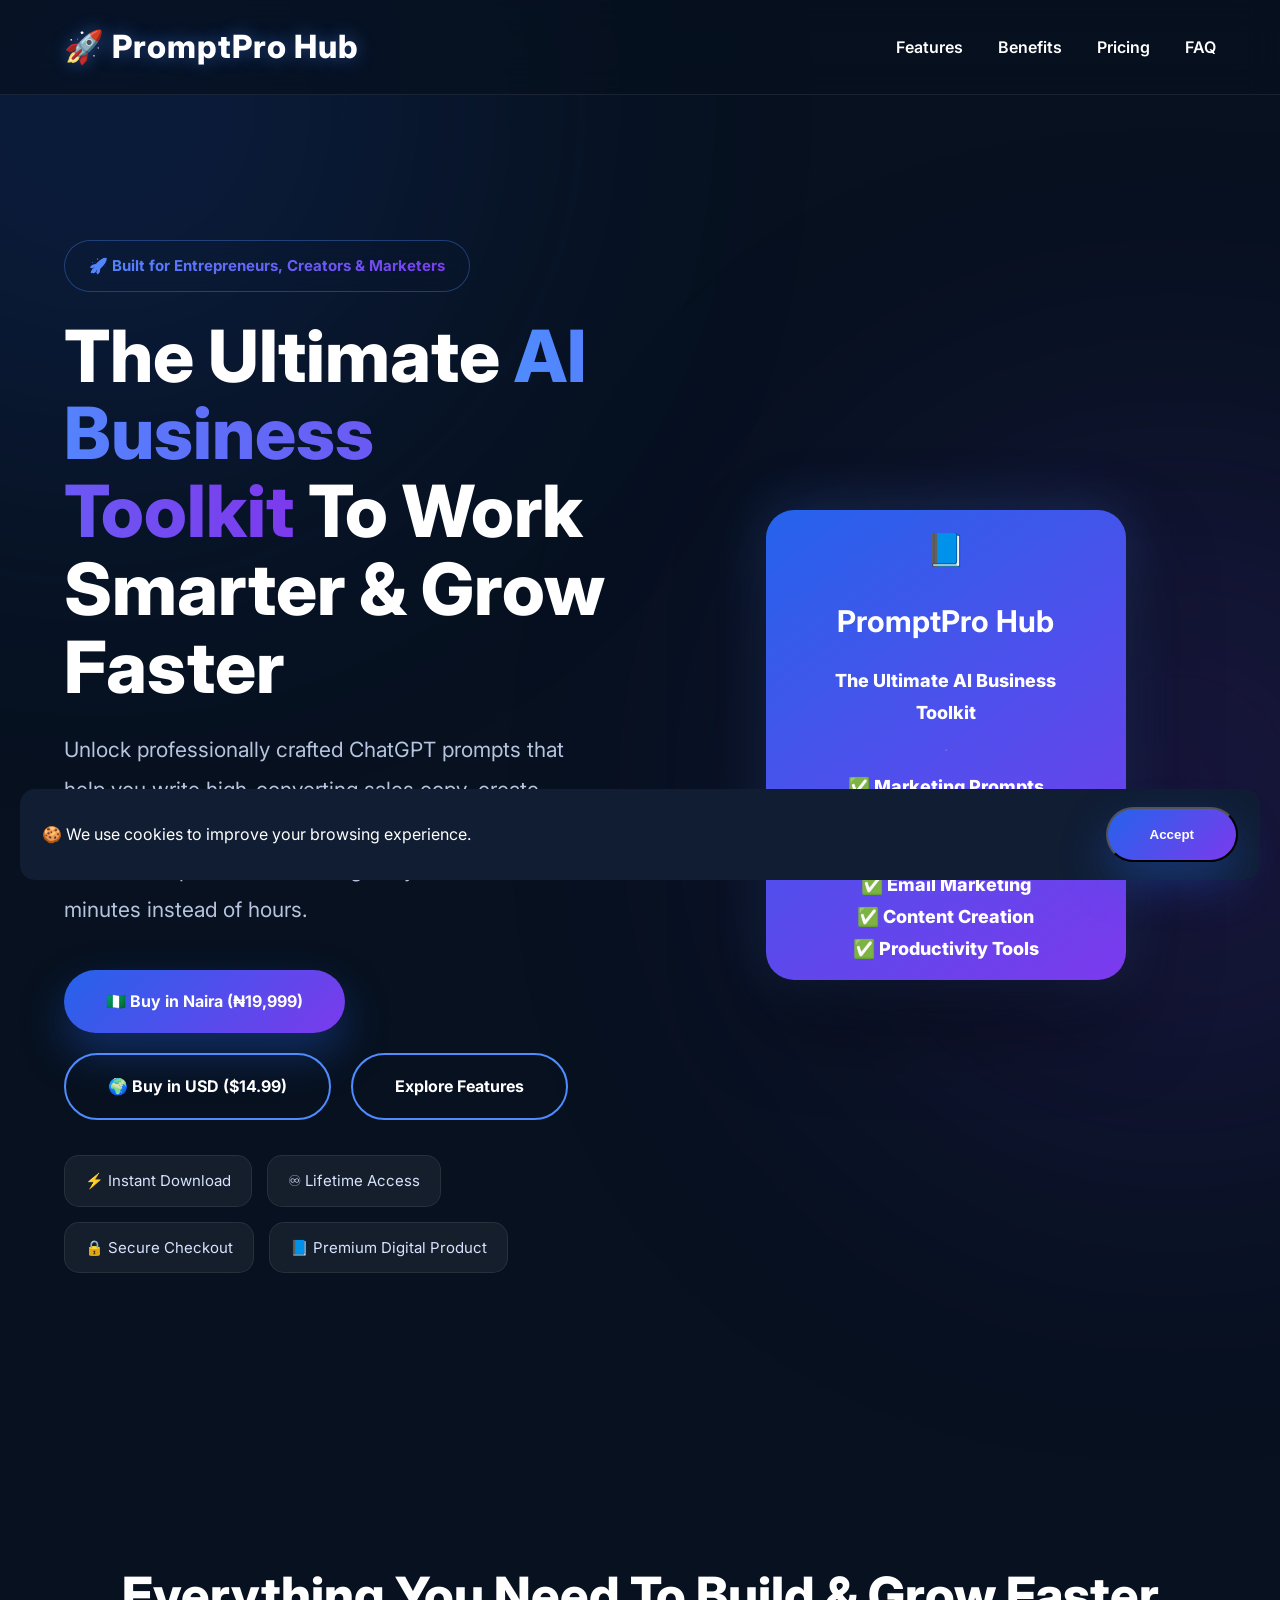
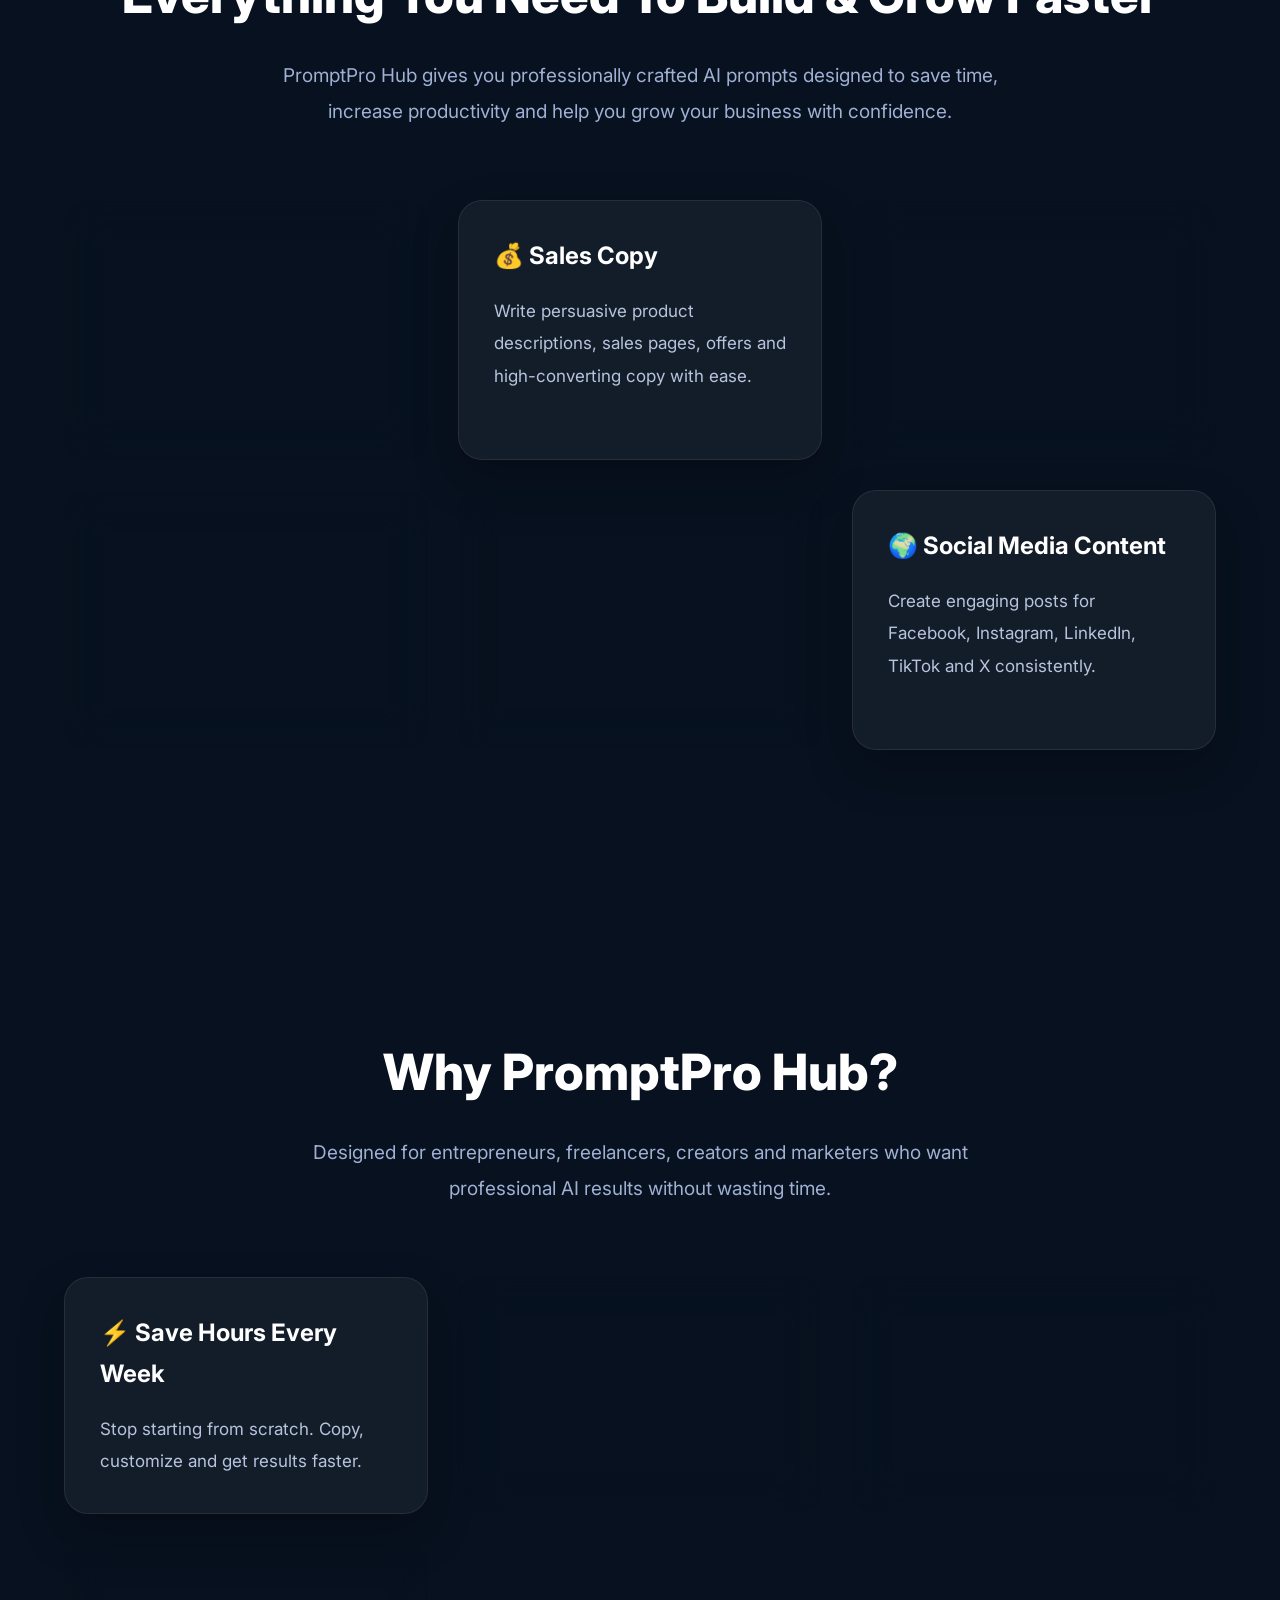
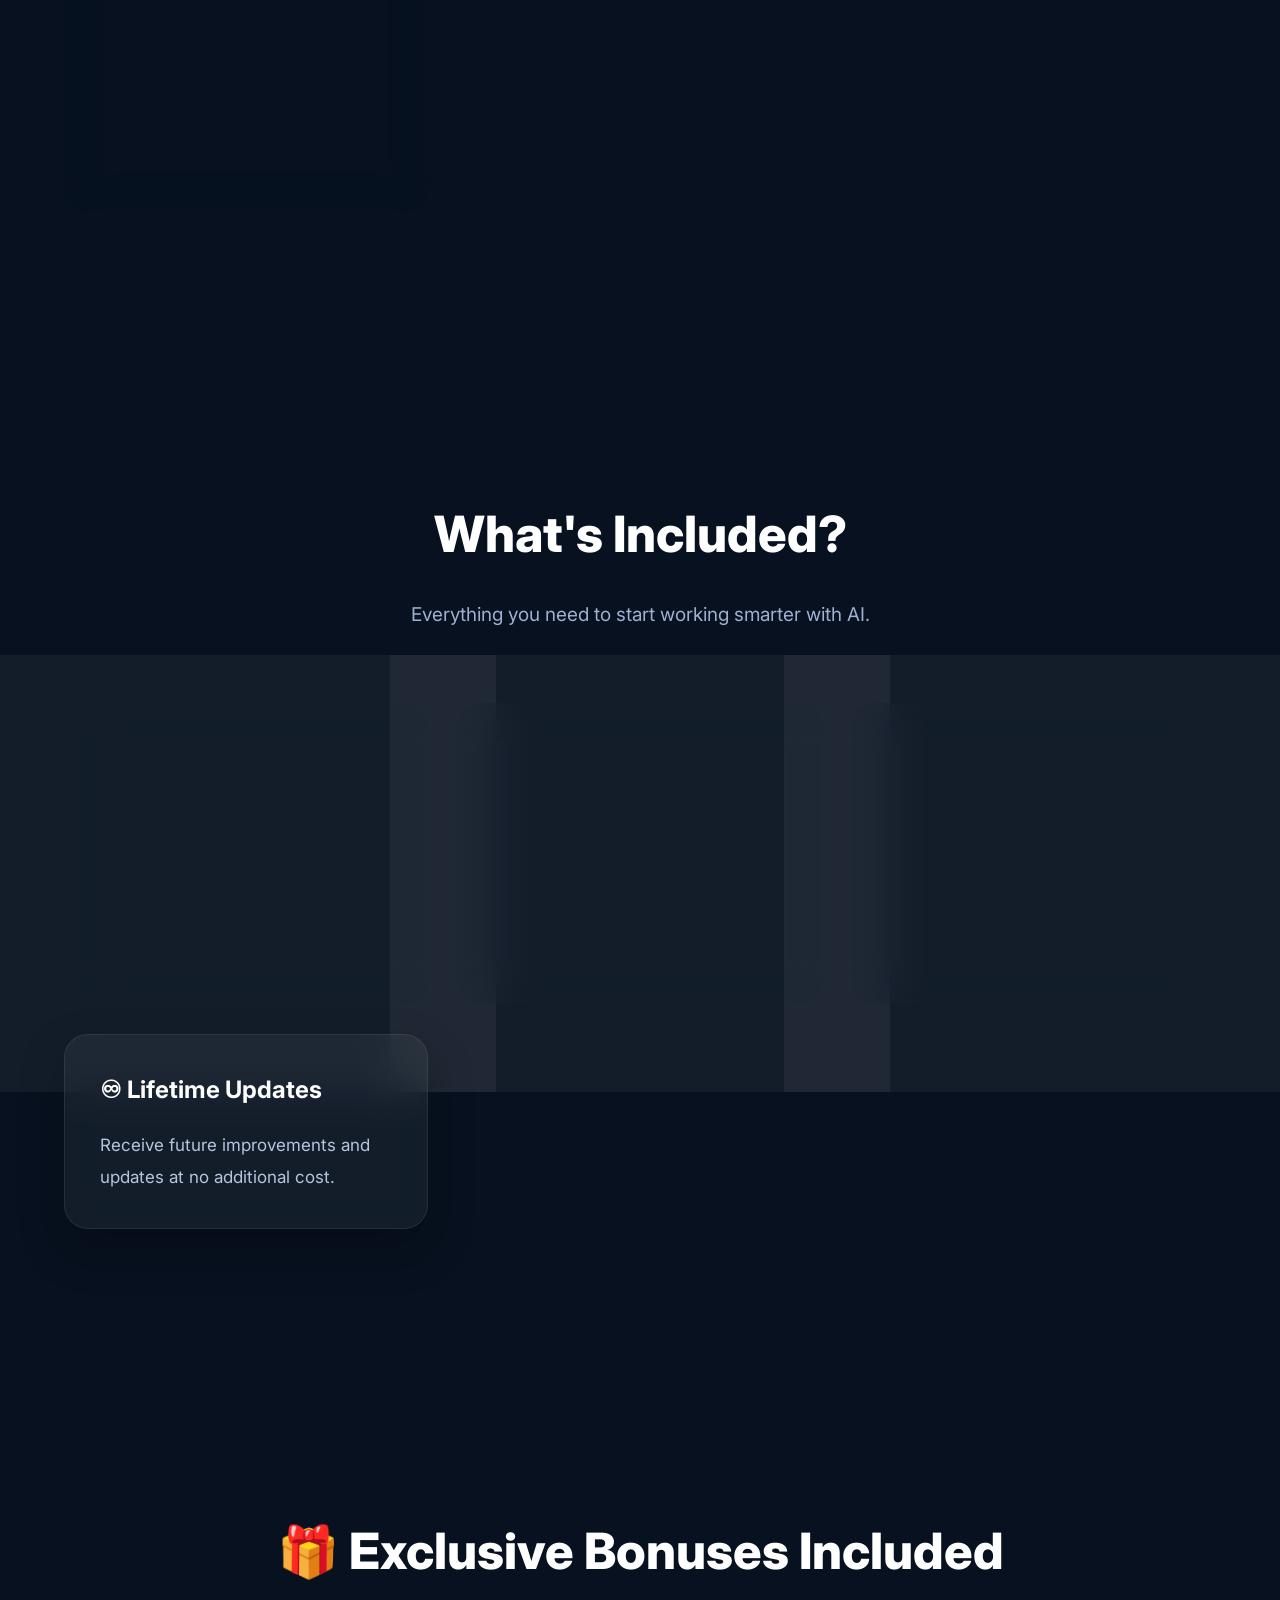
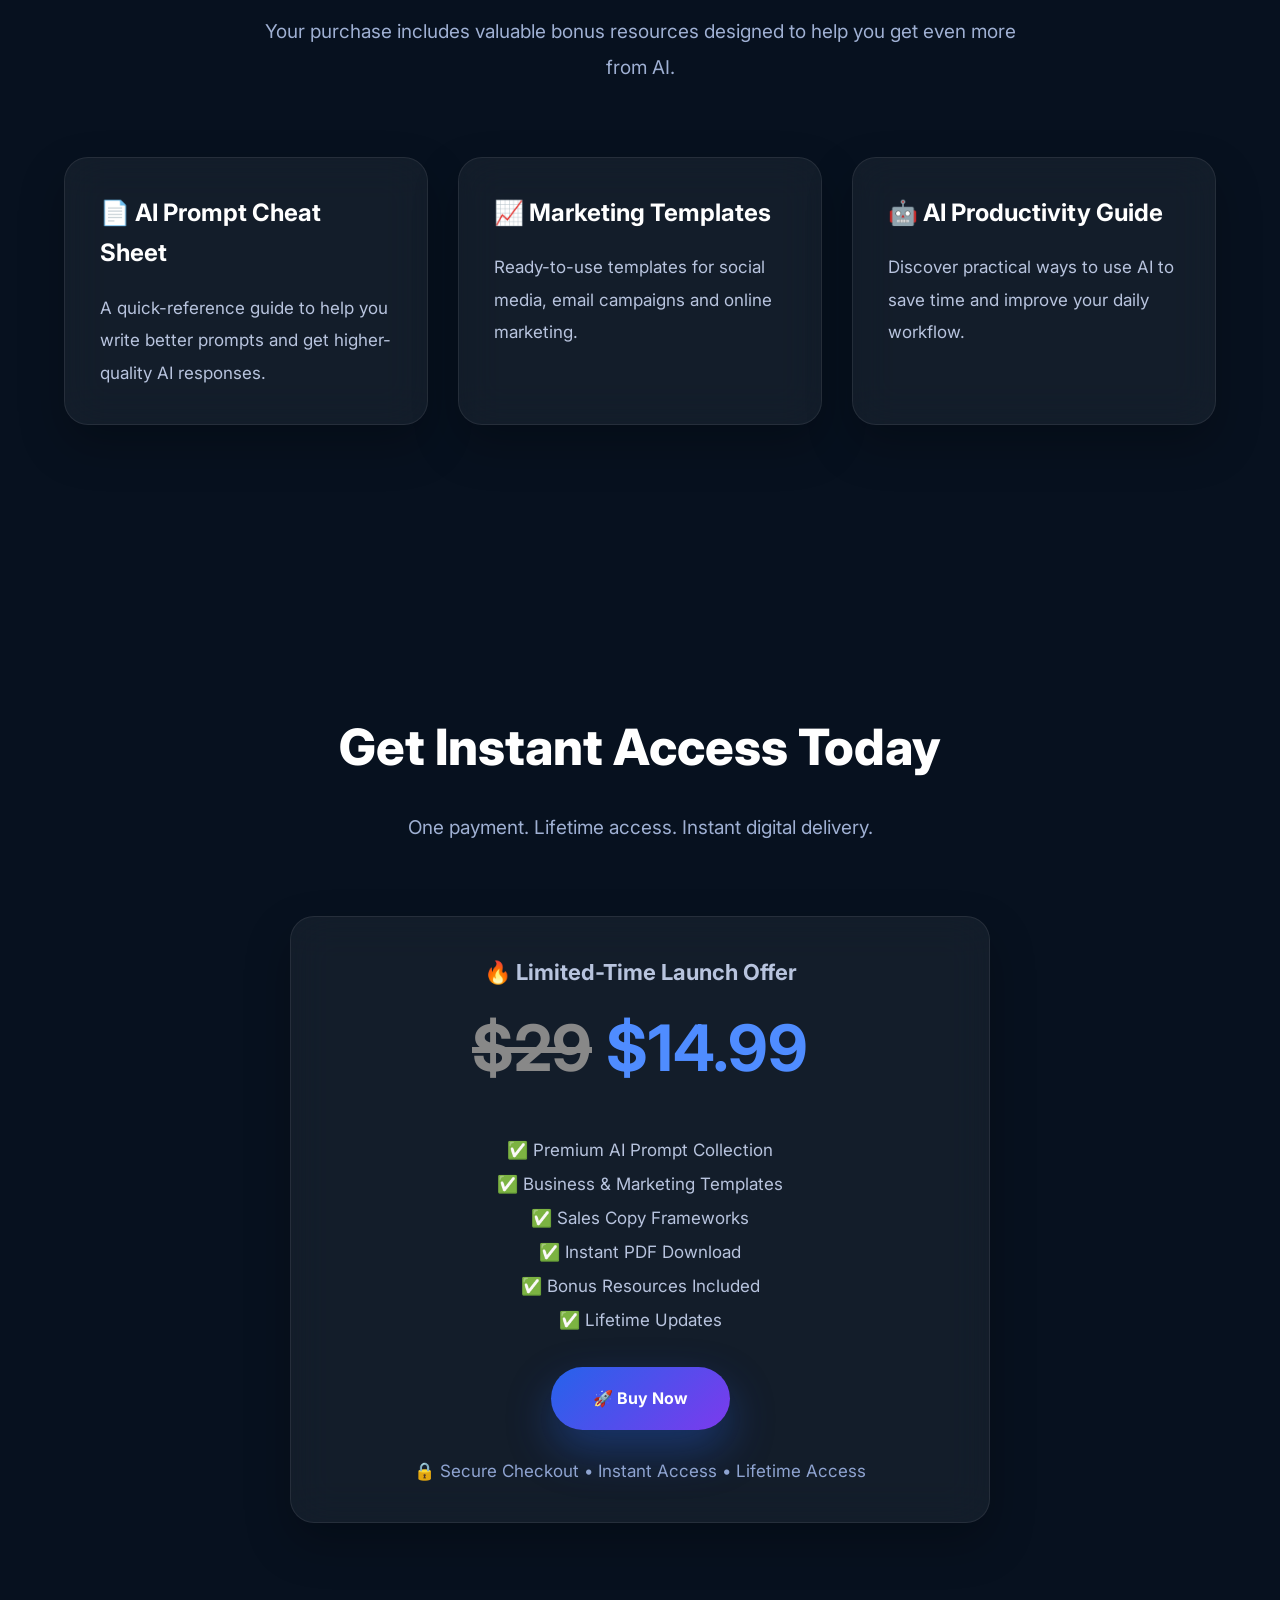
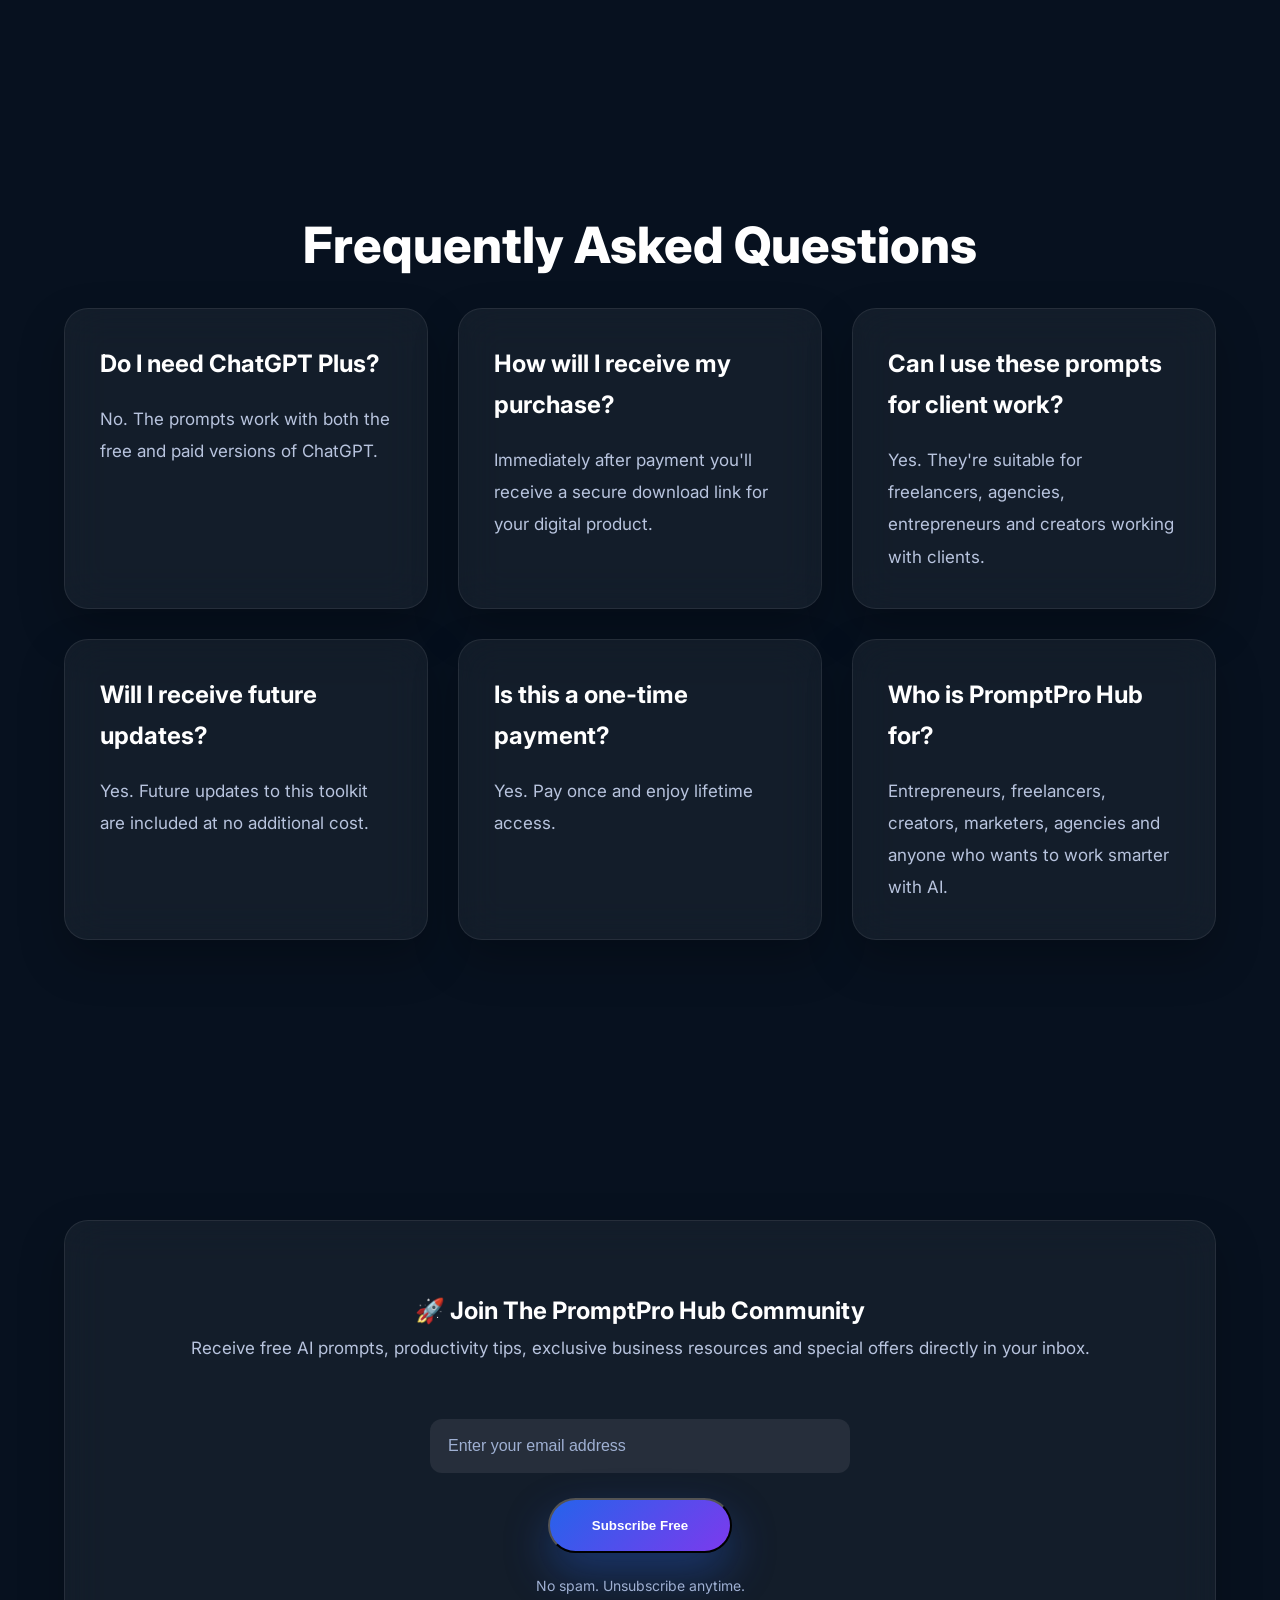
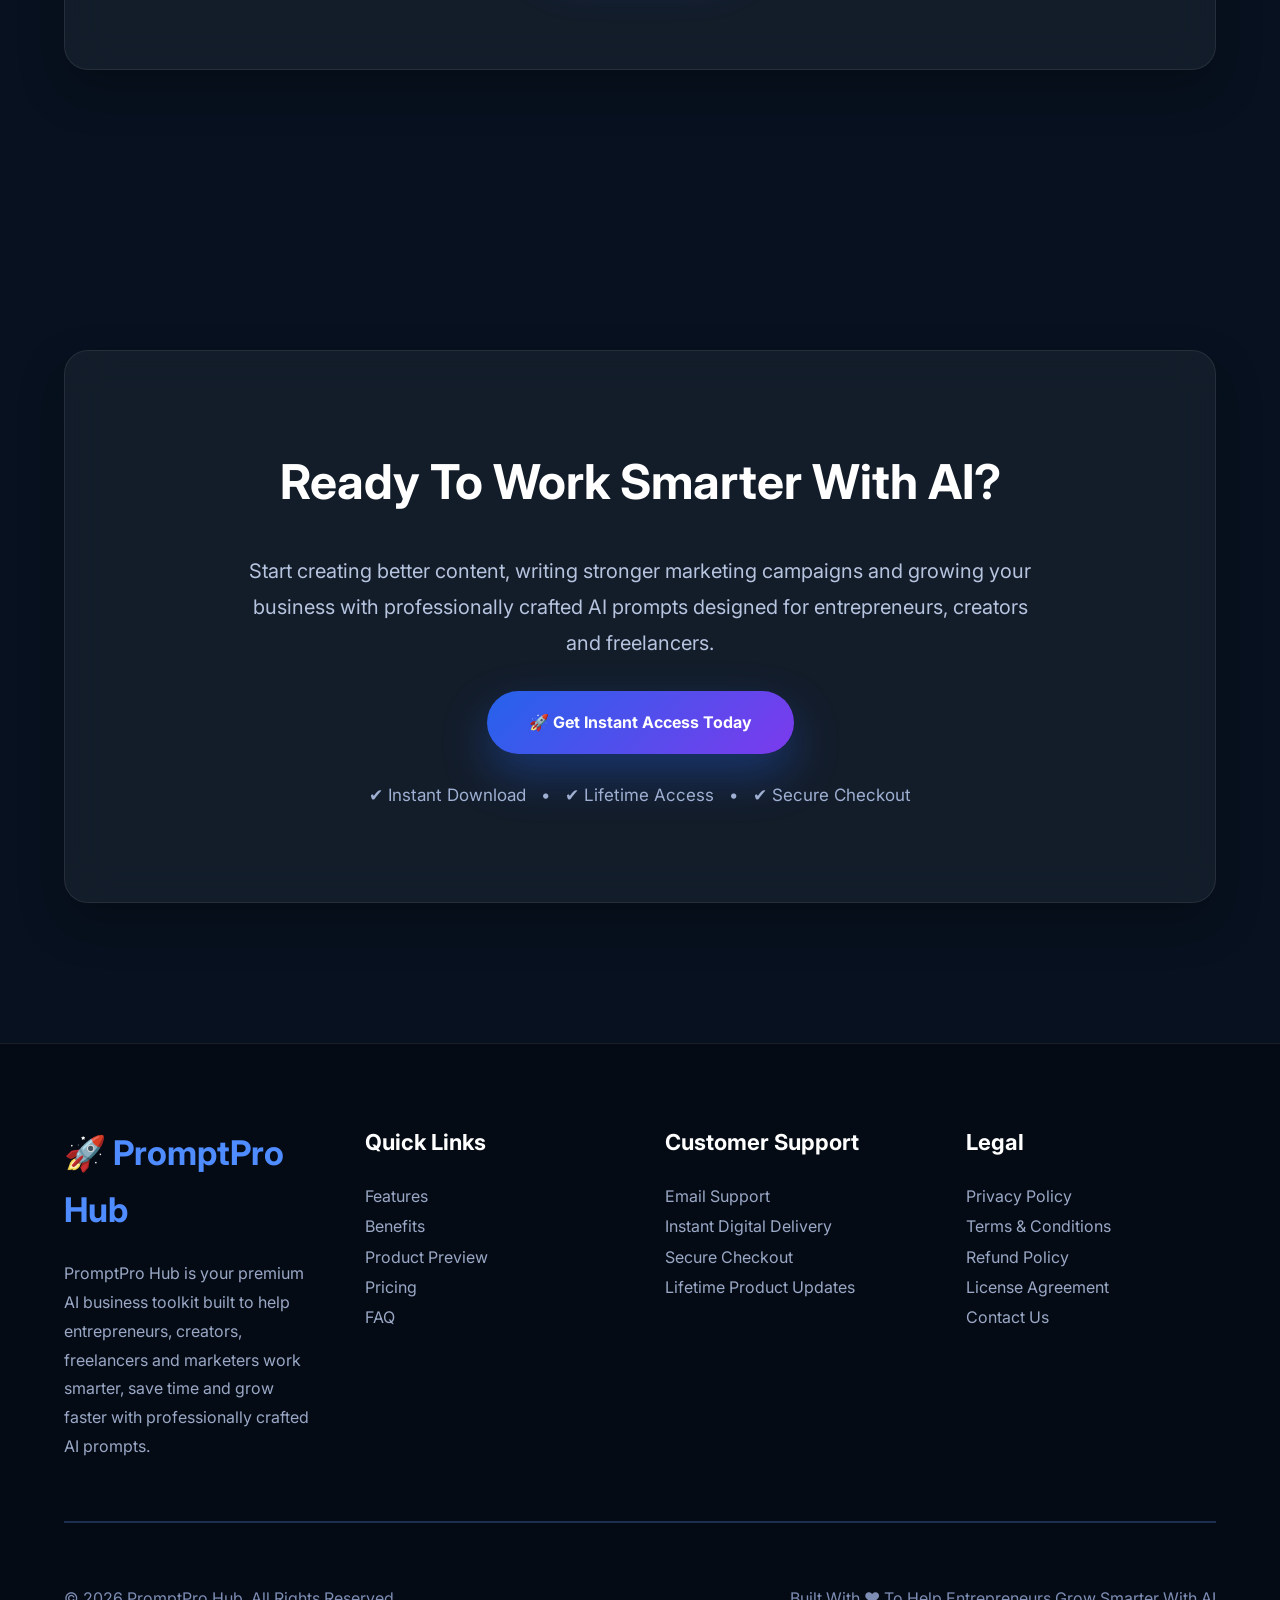
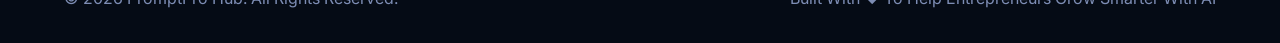
==== index.html @ 20feeb82 "Update index.html" ====
<!DOCTYPE html>
<html lang="en">

<head>

<meta charset="UTF-8">
<meta name="viewport" content="width=device-width, initial-scale=1.0">

<title>PromptPro Hub | The Ultimate AI Business Toolkit</title>

<meta name="description"
content="Unlock premium AI prompts for entrepreneurs, creators, freelancers and marketers. Save time, increase productivity and grow your business with PromptPro Hub.">

<meta name="keywords"
content="ChatGPT prompts, AI prompts, PromptPro Hub, AI business toolkit, marketing prompts, business prompts">

<meta name="author" content="PromptPro Hub">

<meta name="robots" content="index, follow">

<meta name="theme-color" content="#0B1220">
<meta name="google-site-verification" content="-H8AzUqDtSMZ_1AkI4seKuJZxhP034MO8zX_F6eigB0" />
<meta property="og:title"
content="PromptPro Hub | The Ultimate AI Business Toolkit">

<meta property="og:description"
content="Premium AI prompts designed to help entrepreneurs, freelancers and creators work smarter and grow faster.">

<meta property="og:type"
content="website">

<meta property="og:image"
content="images/cover.png">

<meta property="og:url"
content="https://nyonggodspower726-wq.github.io/promptprohub/">

<meta name="twitter:card"
content="summary_large_image">

<link rel="stylesheet" href="style.css">

<link rel="preconnect" href="https://fonts.googleapis.com">

<link rel="preconnect"
href="https://fonts.gstatic.com"
crossorigin>

<link href="https://fonts.googleapis.com/css2?family=Inter:wght@300;400;500;600;700;800;900&display=swap"
rel="stylesheet">

<script async src="https://www.googletagmanager.com/gtag/js?id=G-46P59BCML3"></script>

<script>

window.dataLayer = window.dataLayer || [];

function gtag(){dataLayer.push(arguments);}

gtag('js', new Date());

gtag('config', 'G-46P59BCML3');

</script>

</head>

<body>

<header>

<div class="container">

<nav>

<div class="logo">

🚀 PromptPro Hub

</div>

<ul>

<li><a href="#features">Features</a></li>

<li><a href="#benefits">Benefits</a></li>

<li><a href="#pricing">Pricing</a></li>

<li><a href="#faq">FAQ</a></li>

</ul>

</nav>

</div>

</header>

<section class="hero">

<div class="container">

<div class="hero">

<div class="hero-text">

<span class="badge">

🚀 Built for Entrepreneurs, Creators & Marketers

</span>

<h1>

The Ultimate

<span>AI Business Toolkit</span>

To Work Smarter & Grow Faster

</h1>

<p>

Unlock professionally crafted ChatGPT prompts that help you write high-converting sales copy, create marketing campaigns, generate engaging content, automate repetitive work and grow your business in minutes instead of hours.

</p>

<div class="hero-buttons">

<a href="https://flutterwave.com/pay/fola86ilb2da"
class="btn"
target="_blank"
rel="noopener noreferrer">

🇳🇬 Buy in Naira (₦19,999)

</a>

<br><br>

<a href="https://flutterwave.com/pay/mcwzznhuu0lo"
class="btn-outline"
target="_blank"
rel="noopener noreferrer">

🌍 Buy in USD ($14.99)

</a>

<a href="#features" class="btn-outline">

Explore Features

</a>

</div>

<div class="hero-trust">

<div>⚡ Instant Download</div>

<div>♾ Lifetime Access</div>

<div>🔒 Secure Checkout</div>

<div>📘 Premium Digital Product</div>

</div>

</div>

<div class="hero-image">

<div class="mockup">

📘

<h2>

PromptPro Hub

</h2>

<p>

The Ultimate AI Business Toolkit

</p>

<hr style="margin:20px 0;opacity:.2;">

<p>

✅ Marketing Prompts<br>

✅ Sales Prompts<br>

✅ Business Strategy<br>

✅ Email Marketing<br>

✅ Content Creation<br>

✅ Productivity Tools

</p>

</div>

</div>

</div>

</div>

</section>
<!-- FEATURES -->

<section id="features">

<div class="container">

<h2 class="title">

Everything You Need To Build & Grow Faster

</h2>

<p class="subtitle">

PromptPro Hub gives you professionally crafted AI prompts designed to save time, increase productivity and help you grow your business with confidence.

</p>

<div class="cards">

<div class="card">

<h3>🚀 Marketing Prompts</h3>

<p>

Generate Facebook ads, Instagram captions, email campaigns, landing page copy and SEO content in minutes.

</p>

</div>

<div class="card">

<h3>💰 Sales Copy</h3>

<p>

Write persuasive product descriptions, sales pages, offers and high-converting copy with ease.

</p>

</div>

<div class="card">

<h3>🤖 AI Productivity</h3>

<p>

Automate repetitive business tasks and complete work much faster using ready-made prompts.

</p>

</div>

<div class="card">

<h3>📈 Business Growth</h3>

<p>

Plan pricing, business strategies, customer offers and growth plans with practical AI frameworks.

</p>

</div>

<div class="card">

<h3>📧 Email Marketing</h3>

<p>

Create welcome emails, newsletters, follow-up emails and promotional campaigns that engage your audience.

</p>

</div>

<div class="card">

<h3>🌍 Social Media Content</h3>

<p>

Create engaging posts for Facebook, Instagram, LinkedIn, TikTok and X consistently.

</p>

</div>

</div>

</div>

</section>

<!-- BENEFITS -->

<section id="benefits">

<div class="container">

<h2 class="title">

Why PromptPro Hub?

</h2>

<p class="subtitle">

Designed for entrepreneurs, freelancers, creators and marketers who want professional AI results without wasting time.

</p>

<div class="cards">

<div class="card">

<h3>⚡ Save Hours Every Week</h3>

<p>

Stop starting from scratch. Copy, customize and get results faster.

</p>

</div>

<div class="card">

<h3>📈 Increase Productivity</h3>

<p>

Complete more work in less time while focusing on growing your business.

</p>

</div>

<div class="card">

<h3>🎯 Beginner Friendly</h3>

<p>

No technical skills required. Simply copy each prompt into ChatGPT and customize it.

</p>

</div>

<div class="card">

<h3>💼 Built For Real Businesses</h3>

<p>

Perfect for freelancers, agencies, startups, creators and online businesses.

</p>

</div>

</div>

</div>

</section>

<!-- PRODUCT PREVIEW -->

<section id="preview">

<div class="container">

<h2 class="title">

What's Included?

</h2>

<p class="subtitle">

Everything you need to start working smarter with AI.

</p>

<div class="cards">

<div class="card">

<h3>📘 Premium Prompt Collection</h3>

<p>

Business, marketing, sales, productivity and content creation prompts organized into one easy-to-use toolkit.

</p>

</div>

<div class="card">

<h3>🎁 Bonus Resources</h3>

<p>

Additional business templates, productivity resources and prompt-writing tips included.

</p>

</div>

<div class="card">

<h3>⚡ Instant Digital Access</h3>

<p>

Complete your purchase and download your toolkit immediately.

</p>

</div>

<div class="card">

<h3>♾ Lifetime Updates</h3>

<p>

Receive future improvements and updates at no additional cost.

</p>

</div>

</div>

</div>

  </section>
<!-- BONUSES -->

<section id="bonuses">

<div class="container">

<h2 class="title">

🎁 Exclusive Bonuses Included

</h2>

<p class="subtitle">

Your purchase includes valuable bonus resources designed to help you get even more from AI.

</p>

<div class="cards">

<div class="card">

<h3>📄 AI Prompt Cheat Sheet</h3>

<p>

A quick-reference guide to help you write better prompts and get higher-quality AI responses.

</p>

</div>

<div class="card">

<h3>📈 Marketing Templates</h3>

<p>

Ready-to-use templates for social media, email campaigns and online marketing.

</p>

</div>

<div class="card">

<h3>🤖 AI Productivity Guide</h3>

<p>

Discover practical ways to use AI to save time and improve your daily workflow.

</p>

</div>

</div>

</div>

</section>

<!-- PRICING -->

<section id="pricing">

<div class="container">

<h2 class="title">

Get Instant Access Today

</h2>

<p class="subtitle">

One payment. Lifetime access. Instant digital delivery.

</p>

<div class="card" style="max-width:700px;margin:auto;text-align:center;">

<p style="font-size:22px;font-weight:700;">

🔥 Limited-Time Launch Offer

</p>

<h1 style="font-size:64px;">

<del style="color:#888;">$29</del>

<span style="color:#4F8CFF;">

$14.99

</span>

</h1>

<p style="margin:30px 0;line-height:2;">

✅ Premium AI Prompt Collection<br>

✅ Business & Marketing Templates<br>

✅ Sales Copy Frameworks<br>

✅ Instant PDF Download<br>

✅ Bonus Resources Included<br>

✅ Lifetime Updates

</p>

<a href="https://flutterwave.com/pay/mcwzznhuu0lo"
class="btn"
target="_blank">

🚀 Buy Now

</a>

<p style="margin-top:25px;color:#8fa4d1;">

🔒 Secure Checkout • Instant Access • Lifetime Access

</p>

</div>

</div>

</section>

<!-- FAQ -->

<section id="faq">

<div class="container">

<h2 class="title">

Frequently Asked Questions

</h2>

<div class="cards">

<div class="card">

<h3>

Do I need ChatGPT Plus?

</h3>

<p>

No. The prompts work with both the free and paid versions of ChatGPT.

</p>

</div>

<div class="card">

<h3>

How will I receive my purchase?

</h3>

<p>

Immediately after payment you'll receive a secure download link for your digital product.

</p>

</div>

<div class="card">

<h3>

Can I use these prompts for client work?

</h3>

<p>

Yes. They're suitable for freelancers, agencies, entrepreneurs and creators working with clients.

</p>

</div>

<div class="card">

<h3>

Will I receive future updates?

</h3>

<p>

Yes. Future updates to this toolkit are included at no additional cost.

</p>

</div>

<div class="card">

<h3>

Is this a one-time payment?

</h3>

<p>

Yes. Pay once and enjoy lifetime access.

</p>

</div>

<div class="card">

<h3>

Who is PromptPro Hub for?

</h3>

<p>

Entrepreneurs, freelancers, creators, marketers, agencies and anyone who wants to work smarter with AI.

</p>

</div>

</div>

</div>

</section>
<!-- NEWSLETTER -->

<section id="newsletter">

<div class="container">

<div class="card" style="text-align:center;padding:70px 40px;">

<h2>

🚀 Join The PromptPro Hub Community

</h2>

<p>

Receive free AI prompts, productivity tips, exclusive business resources and special offers directly in your inbox.

</p>

<form>

<input
type="email"
placeholder="Enter your email address"
style="padding:18px;width:70%;max-width:420px;border-radius:12px;border:none;margin:25px 0;font-size:16px;">

<br>

<button class="btn">

Subscribe Free

</button>

</form>

<p style="margin-top:20px;color:#9fb0d3;font-size:14px;">

No spam. Unsubscribe anytime.

</p>

</div>

</div>

</section>

<!-- FINAL CALL TO ACTION -->

<section id="final-cta">

<div class="container">

<div class="card" style="text-align:center;padding:90px 45px;">

<h2 style="font-size:48px;">

Ready To Work Smarter With AI?

</h2>

<p style="font-size:20px;color:#b7c4df;margin:30px auto;max-width:800px;line-height:1.8;">

Start creating better content, writing stronger marketing campaigns and growing your business with professionally crafted AI prompts designed for entrepreneurs, creators and freelancers.

</p>

<a href="#pricing" class="btn">

🚀 Get Instant Access Today

</a>

<p style="margin-top:25px;color:#9fb0d3;">

✔ Instant Download &nbsp; • &nbsp;
✔ Lifetime Access &nbsp; • &nbsp;
✔ Secure Checkout

</p>

</div>

</div>

</section>

<!-- COOKIE NOTICE -->

<div
id="cookie-banner"
style="position:fixed;bottom:20px;left:20px;right:20px;background:#101d33;padding:18px 22px;border-radius:15px;display:flex;justify-content:space-between;align-items:center;gap:20px;z-index:9999;">

<p style="margin:0;color:#ffffff;">

🍪 We use cookies to improve your browsing experience.

</p>

<button
onclick="document.getElementById('cookie-banner').style.display='none'"
class="btn">

Accept

</button>

</div>

<!-- BACK TO TOP -->

<button
onclick="window.scrollTo({top:0,behavior:'smooth'})"
style="position:fixed;bottom:30px;right:30px;width:60px;height:60px;border:none;border-radius:50%;background:#4F8CFF;color:white;font-size:24px;cursor:pointer;box-shadow:0 10px 25px rgba(0,0,0,.35);z-index:999;">

↑

  </button>
<!-- FOOTER -->

<footer style="background:#050B15;padding:80px 0 30px;">

<div class="container">

<div style="display:grid;grid-template-columns:repeat(auto-fit,minmax(220px,1fr));gap:50px;">

<div>

<h2 style="color:#4F8CFF;">

🚀 PromptPro Hub

</h2>

<p style="color:#9AA8C6;line-height:1.8;margin-top:20px;">

PromptPro Hub is your premium AI business toolkit built to help entrepreneurs, creators, freelancers and marketers work smarter, save time and grow faster with professionally crafted AI prompts.

</p>

</div>

<div>

<h3 style="margin-bottom:20px;">

Quick Links

</h3>

<p><a href="#features">Features</a></p>

<p><a href="#benefits">Benefits</a></p>

<p><a href="#preview">Product Preview</a></p>

<p><a href="#pricing">Pricing</a></p>

<p><a href="#faq">FAQ</a></p>

</div>

<div>

<h3 style="margin-bottom:20px;">

Customer Support

</h3>

<p>Email Support</p>

<p>Instant Digital Delivery</p>

<p>Secure Checkout</p>

<p>Lifetime Product Updates</p>

</div>

<div>

<h3 style="margin-bottom:20px;">

Legal

</h3>

<p><a href="privacy.html">Privacy Policy</a></p>

<p><a href="terms.html">Terms & Conditions</a></p>

<p><a href="refund.html">Refund Policy</a></p>

<p><a href="license.html">License Agreement</a></p>

<p><a href="support.html">Contact Us</a></p>

</div>

</div>

<hr style="margin:60px 0;border:1px solid #1D2F50;">

<div style="display:flex;justify-content:space-between;flex-wrap:wrap;gap:20px;align-items:center;">

<p style="color:#7D8DB4;">

© 2026 PromptPro Hub. All Rights Reserved.

</p>

<p style="color:#7D8DB4;">

Built With ❤️ To Help Entrepreneurs Grow Smarter With AI

</p>

</div>

</div>

</footer>

<script src="script.js"></script>

</body>

</html>
---- style.css ----
/* ==========================================
   PROMPTPRO HUB PREMIUM CSS V2.0
========================================== */

*{
margin:0;
padding:0;
box-sizing:border-box;
}

html{
scroll-behavior:smooth;
}

body{
font-family:'Inter',sans-serif;
background:#07111f;
color:#ffffff;
overflow-x:hidden;
position:relative;
line-height:1.7;
}

/* Animated Background */

body::before{
content:"";
position:fixed;
width:700px;
height:700px;
left:-250px;
top:-250px;
background:#2563eb;
border-radius:50%;
filter:blur(180px);
opacity:.18;
animation:blob1 12s infinite alternate;
z-index:-2;
}

body::after{
content:"";
position:fixed;
width:650px;
height:650px;
right:-220px;
bottom:-220px;
background:#7c3aed;
border-radius:50%;
filter:blur(170px);
opacity:.18;
animation:blob2 14s infinite alternate;
z-index:-2;
}

@keyframes blob1{

from{
transform:translateY(0);
}

to{
transform:translateY(120px);
}

}

@keyframes blob2{

from{
transform:translateY(0);
}

to{
transform:translateY(-120px);
}

}

.container{

width:90%;
max-width:1250px;
margin:auto;

}

/* Scrollbar */

::-webkit-scrollbar{

width:10px;

}

::-webkit-scrollbar-track{

background:#07111f;

}

::-webkit-scrollbar-thumb{

background:linear-gradient(#2563eb,#7c3aed);
border-radius:50px;

}

::selection{

background:#4f8cff;
color:#fff;

}

/* Header */

header{

position:fixed;
top:0;
left:0;
width:100%;
padding:20px 0;
background:rgba(7,17,31,.70);
backdrop-filter:blur(18px);
border-bottom:1px solid rgba(255,255,255,.08);
z-index:1000;

}

nav{

display:flex;
justify-content:space-between;
align-items:center;

}

.logo{

font-size:32px;
font-weight:800;
letter-spacing:1px;
color:#ffffff;
text-shadow:0 0 18px rgba(79,140,255,.45);

}

nav ul{

display:flex;
gap:35px;
list-style:none;

}

nav a{

text-decoration:none;
color:#ffffff;
font-weight:600;
transition:.35s;

}

nav a:hover{

color:#4f8cff;

}

/* Hero */

.hero{

display:flex;
justify-content:space-between;
align-items:center;
gap:70px;
min-height:100vh;
padding-top:120px;

}

.hero-text{

flex:1;
animation:fadeUp 1s ease;

}

.badge{

display:inline-block;
padding:12px 24px;
border-radius:999px;
background:rgba(79,140,255,.12);
border:1px solid rgba(79,140,255,.35);
color:#8fc2ff;
font-weight:700;
font-size:15px;
margin-bottom:25px;
backdrop-filter:blur(15px);

}

.hero-text h1{

font-size:72px;
font-weight:800;
line-height:1.08;
margin-bottom:25px;

}

.hero-text span{

background:linear-gradient(90deg,#4f8cff,#7c3aed);
-webkit-background-clip:text;
-webkit-text-fill-color:transparent;

}

.hero-text p{

font-size:21px;
color:#b7c4df;
line-height:1.9;
margin-bottom:40px;

}

.hero-buttons{

display:flex;
gap:20px;
flex-wrap:wrap;
margin-bottom:35px;

}

.btn{

display:inline-block;
padding:18px 42px;
border-radius:60px;
background:linear-gradient(135deg,#2563eb,#7c3aed);
color:#fff;
font-weight:700;
text-decoration:none;
transition:.35s;
box-shadow:0 20px 45px rgba(37,99,235,.35);

}

.btn:hover{

transform:translateY(-6px);
box-shadow:0 30px 60px rgba(37,99,235,.45);

}

.btn-outline{

display:inline-block;
padding:18px 42px;
border-radius:60px;
border:2px solid #4f8cff;
text-decoration:none;
font-weight:700;
color:#fff;
transition:.35s;

}

.btn-outline:hover{

background:#4f8cff;

}
.hero-trust{

display:flex;
flex-wrap:wrap;
gap:15px;

}

.hero-trust div{

padding:12px 20px;
background:rgba(255,255,255,.06);
border:1px solid rgba(255,255,255,.08);
border-radius:15px;
font-size:15px;
color:#d8e3ff;
backdrop-filter:blur(10px);

}

/* Hero Image */

.hero-image{

flex:1;
display:flex;
justify-content:center;
align-items:center;

}

.mockup{

width:360px;
height:470px;
padding:45px;
border-radius:28px;

background:linear-gradient(145deg,#2563eb,#7c3aed);

display:flex;
flex-direction:column;
justify-content:center;
align-items:center;
text-align:center;

font-size:32px;
font-weight:800;

color:#fff;

box-shadow:
0 40px 90px rgba(0,0,0,.45),
0 0 60px rgba(79,140,255,.25);

animation:floatBook 5s ease-in-out infinite;

}

.mockup h2{

margin:18px 0;
font-size:30px;

}

.mockup p{

font-size:18px;
line-height:1.8;

}

@keyframes floatBook{

0%{

transform:translateY(0px) rotate(-2deg);

}

50%{

transform:translateY(-20px) rotate(2deg);

}

100%{

transform:translateY(0px) rotate(-2deg);

}

}

/* Sections */

section{

padding:140px 0;

}

.title{

font-size:50px;
font-weight:800;
text-align:center;
margin-bottom:20px;

}

.subtitle{

max-width:760px;
margin:0 auto 70px;

text-align:center;

font-size:19px;
line-height:1.9;

color:#9fb0d3;

}

/* Cards */

.cards{

display:grid;
grid-template-columns:repeat(auto-fit,minmax(280px,1fr));
gap:30px;

}

.card{

background:rgba(255,255,255,.05);

backdrop-filter:blur(20px);

border:1px solid rgba(255,255,255,.08);

border-radius:24px;

padding:35px;

transition:.4s;

box-shadow:0 20px 45px rgba(0,0,0,.25);

animation:fadeUp .9s ease;

}

.card:hover{

transform:translateY(-12px) scale(1.02);

border-color:#4f8cff;

box-shadow:0 45px 90px rgba(79,140,255,.30);

}

.card h3{

font-size:24px;

margin-bottom:18px;

color:#ffffff;

}

.card p{

font-size:17px;

line-height:1.9;

color:#b8c4de;

                     }
/* ==========================================
   PREMIUM STATS
========================================== */

#users,
#downloads,
#prompts{

font-size:60px;
font-weight:800;

background:linear-gradient(90deg,#4f8cff,#7c3aed);

-webkit-background-clip:text;
-webkit-text-fill-color:transparent;

}

/* ==========================================
   NEWSLETTER
========================================== */

form{

margin-top:30px;

}

input[type="email"]{

background:rgba(255,255,255,.08);

border:1px solid rgba(255,255,255,.08);

color:#fff;

outline:none;

transition:.35s;

}

input[type="email"]:focus{

border-color:#4f8cff;

box-shadow:0 0 20px rgba(79,140,255,.30);

}

input::placeholder{

color:#9fb0d3;

}

/* ==========================================
   FOOTER
========================================== */

footer{

background:#050b15;

padding:80px 0 40px;

border-top:1px solid rgba(255,255,255,.08);

}

footer h2{

font-size:34px;

margin-bottom:18px;

}

footer h3{

font-size:22px;

margin-bottom:18px;

color:#ffffff;

}

footer p{

line-height:1.9;

color:#9aa8c6;

}

footer a{

color:#9aa8c6;

text-decoration:none;

transition:.35s;

}

footer a:hover{

color:#4f8cff;

padding-left:6px;

}

/* ==========================================
   FADE ANIMATION
========================================== */

@keyframes fadeUp{

from{

opacity:0;

transform:translateY(60px);

}

to{

opacity:1;

transform:translateY(0);

}

}

/* ==========================================
   RESPONSIVE
========================================== */

@media(max-width:991px){

.hero{

flex-direction:column;

text-align:center;

padding-top:160px;

}

.hero-text h1{

font-size:52px;

}

.hero-buttons{

justify-content:center;

}

.hero-trust{

justify-content:center;

}

nav{

flex-direction:column;

gap:20px;

}

nav ul{

flex-wrap:wrap;

justify-content:center;

gap:18px;

}

.mockup{

width:300px;

height:400px;

font-size:28px;

}

.title{

font-size:40px;

}

.subtitle{

font-size:18px;

}

}

@media(max-width:600px){

.container{

width:92%;

}

.hero{

gap:40px;

}

.hero-text h1{

font-size:40px;

}

.hero-text p{

font-size:18px;

}

.btn,
.btn-outline{

width:100%;

text-align:center;

}

.cards{

grid-template-columns:1fr;

}

.logo{

font-size:26px;

}

.title{

font-size:34px;

}

.subtitle{

font-size:17px;

}

.mockup{

width:260px;

height:360px;

padding:30px;

}

footer{

text-align:center;

}

   }
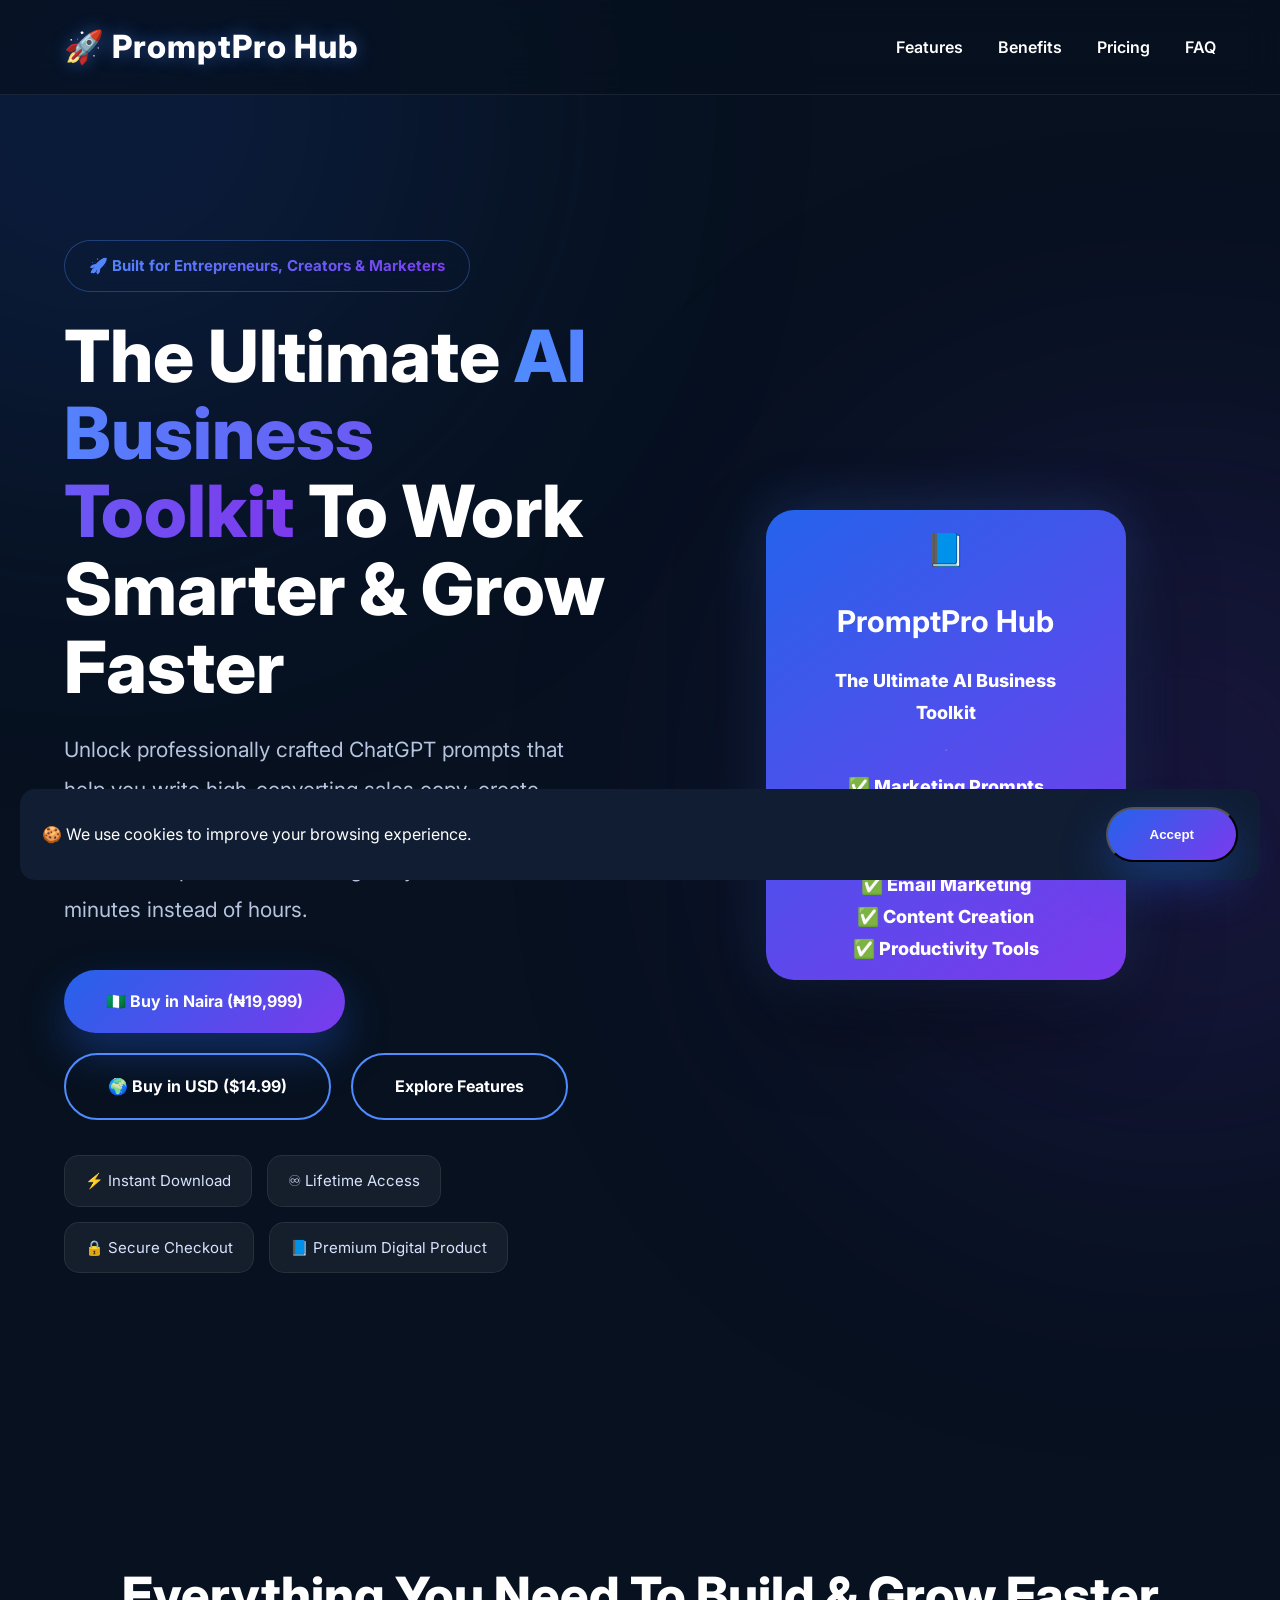
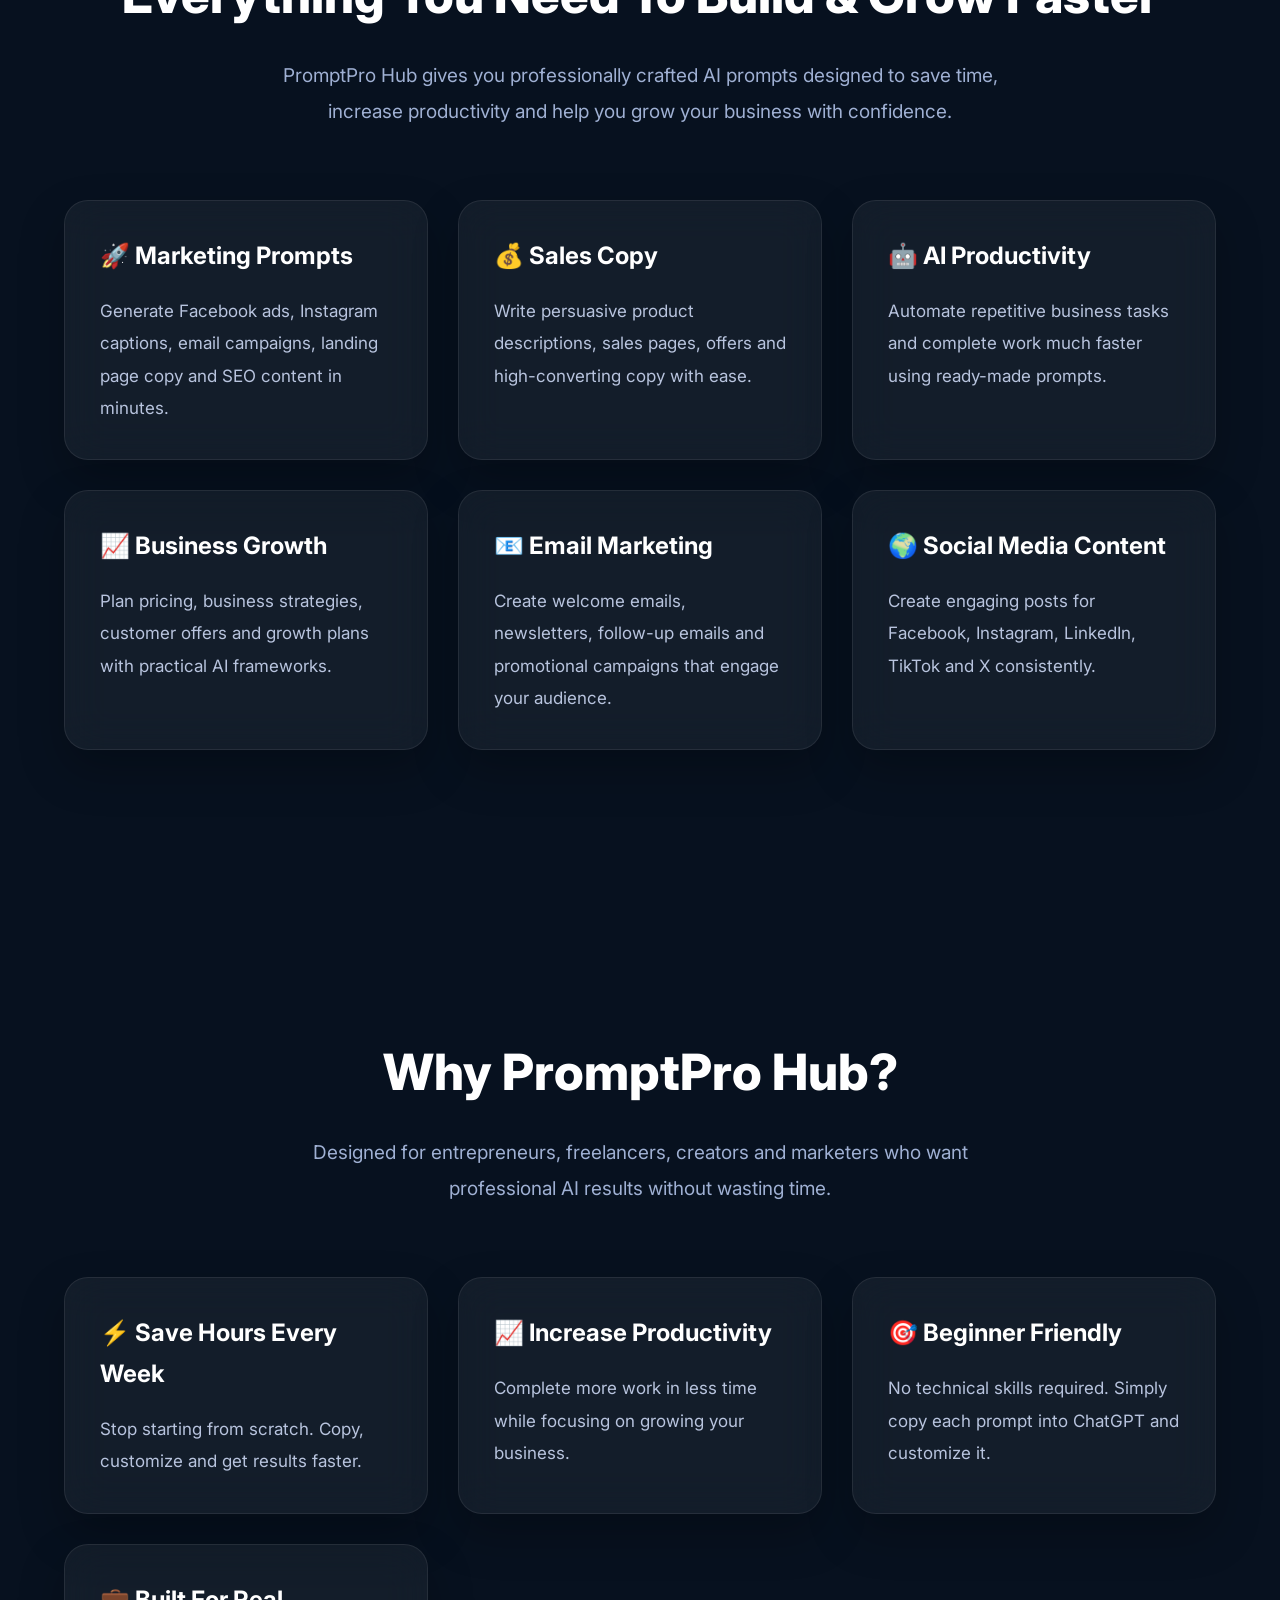
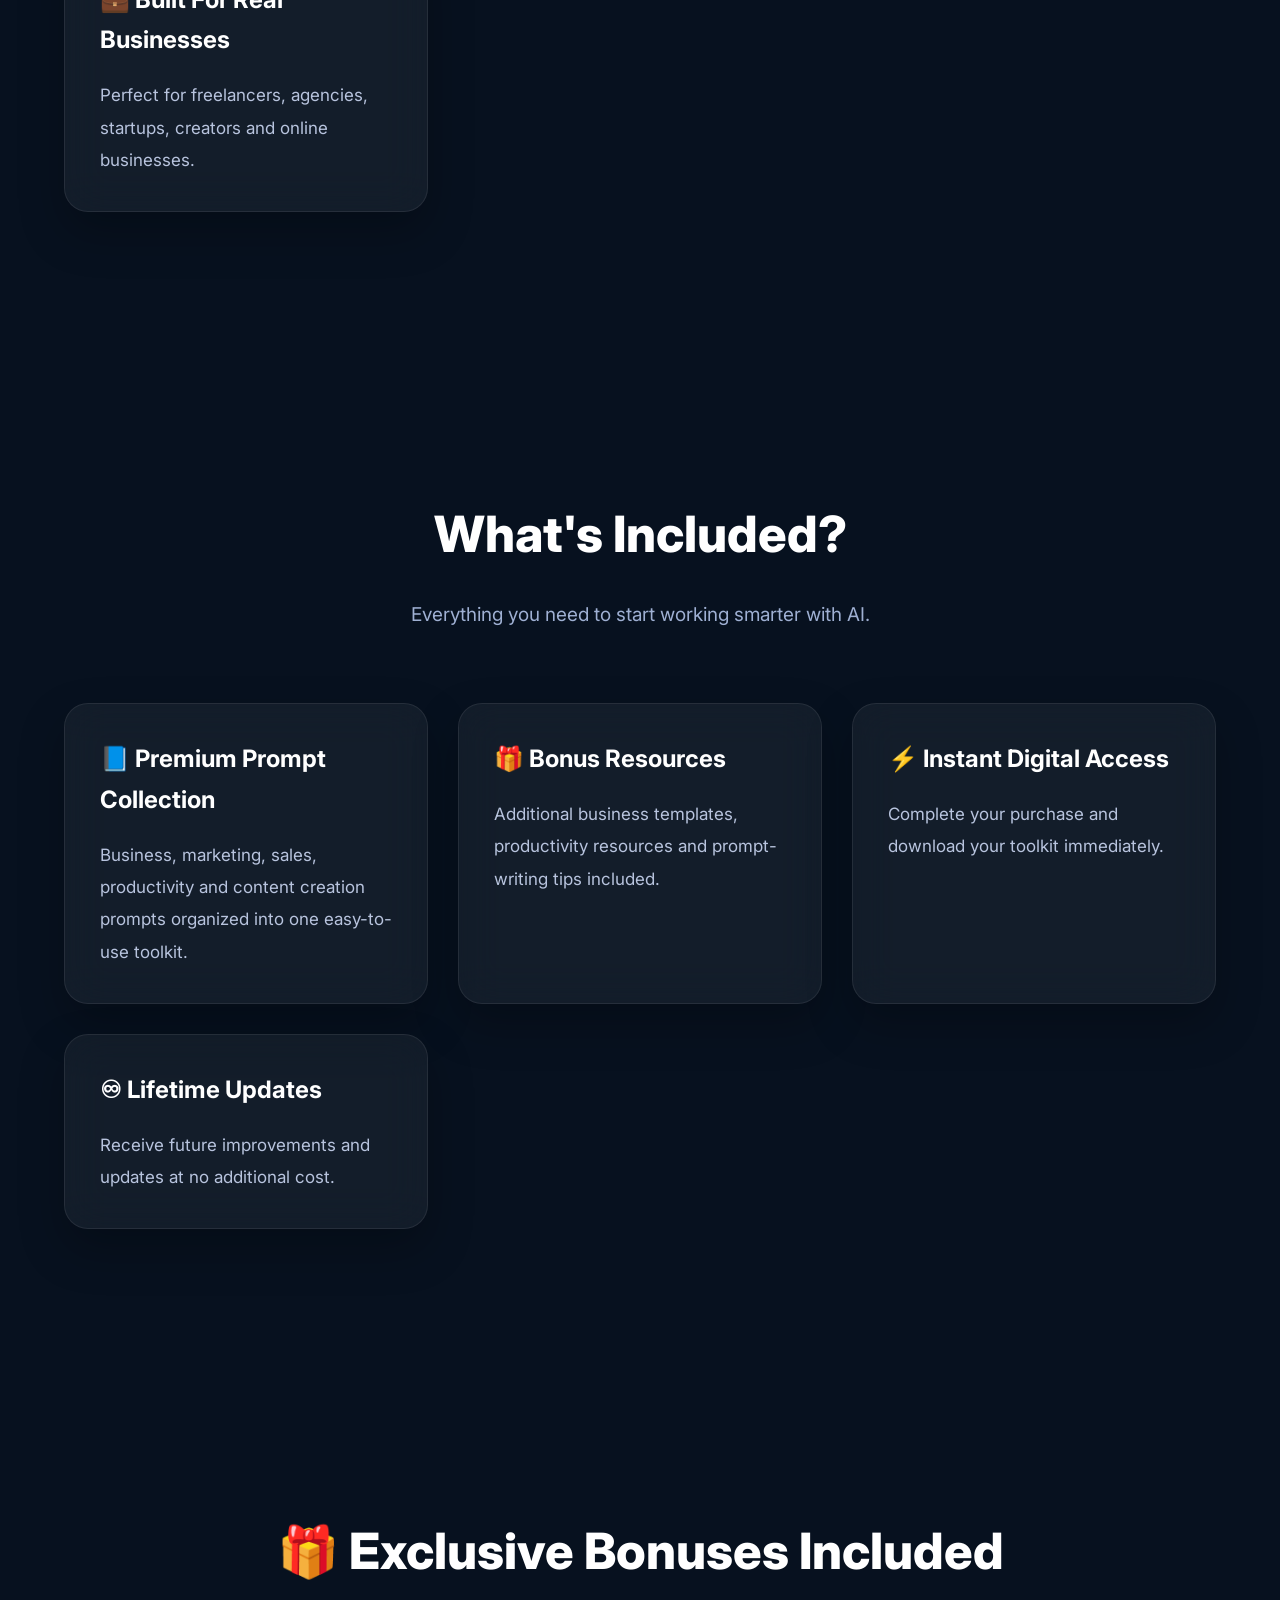
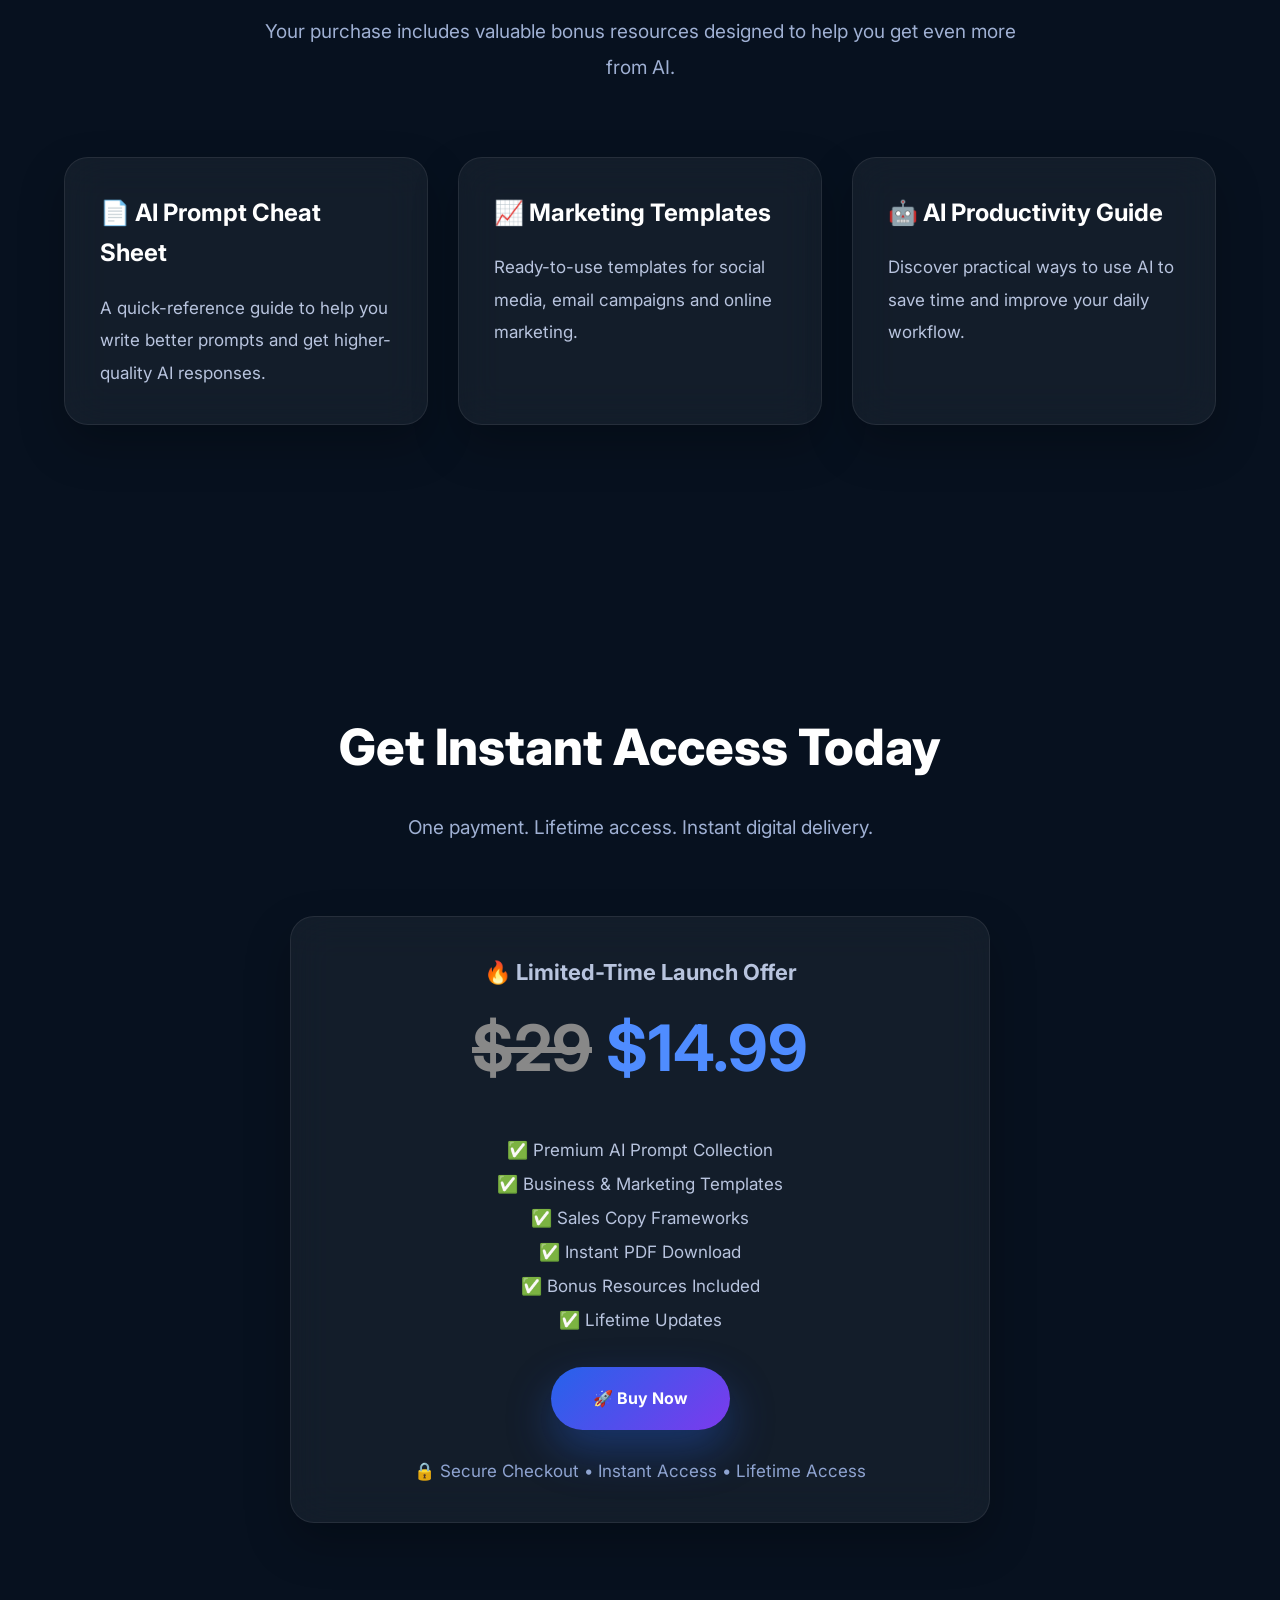
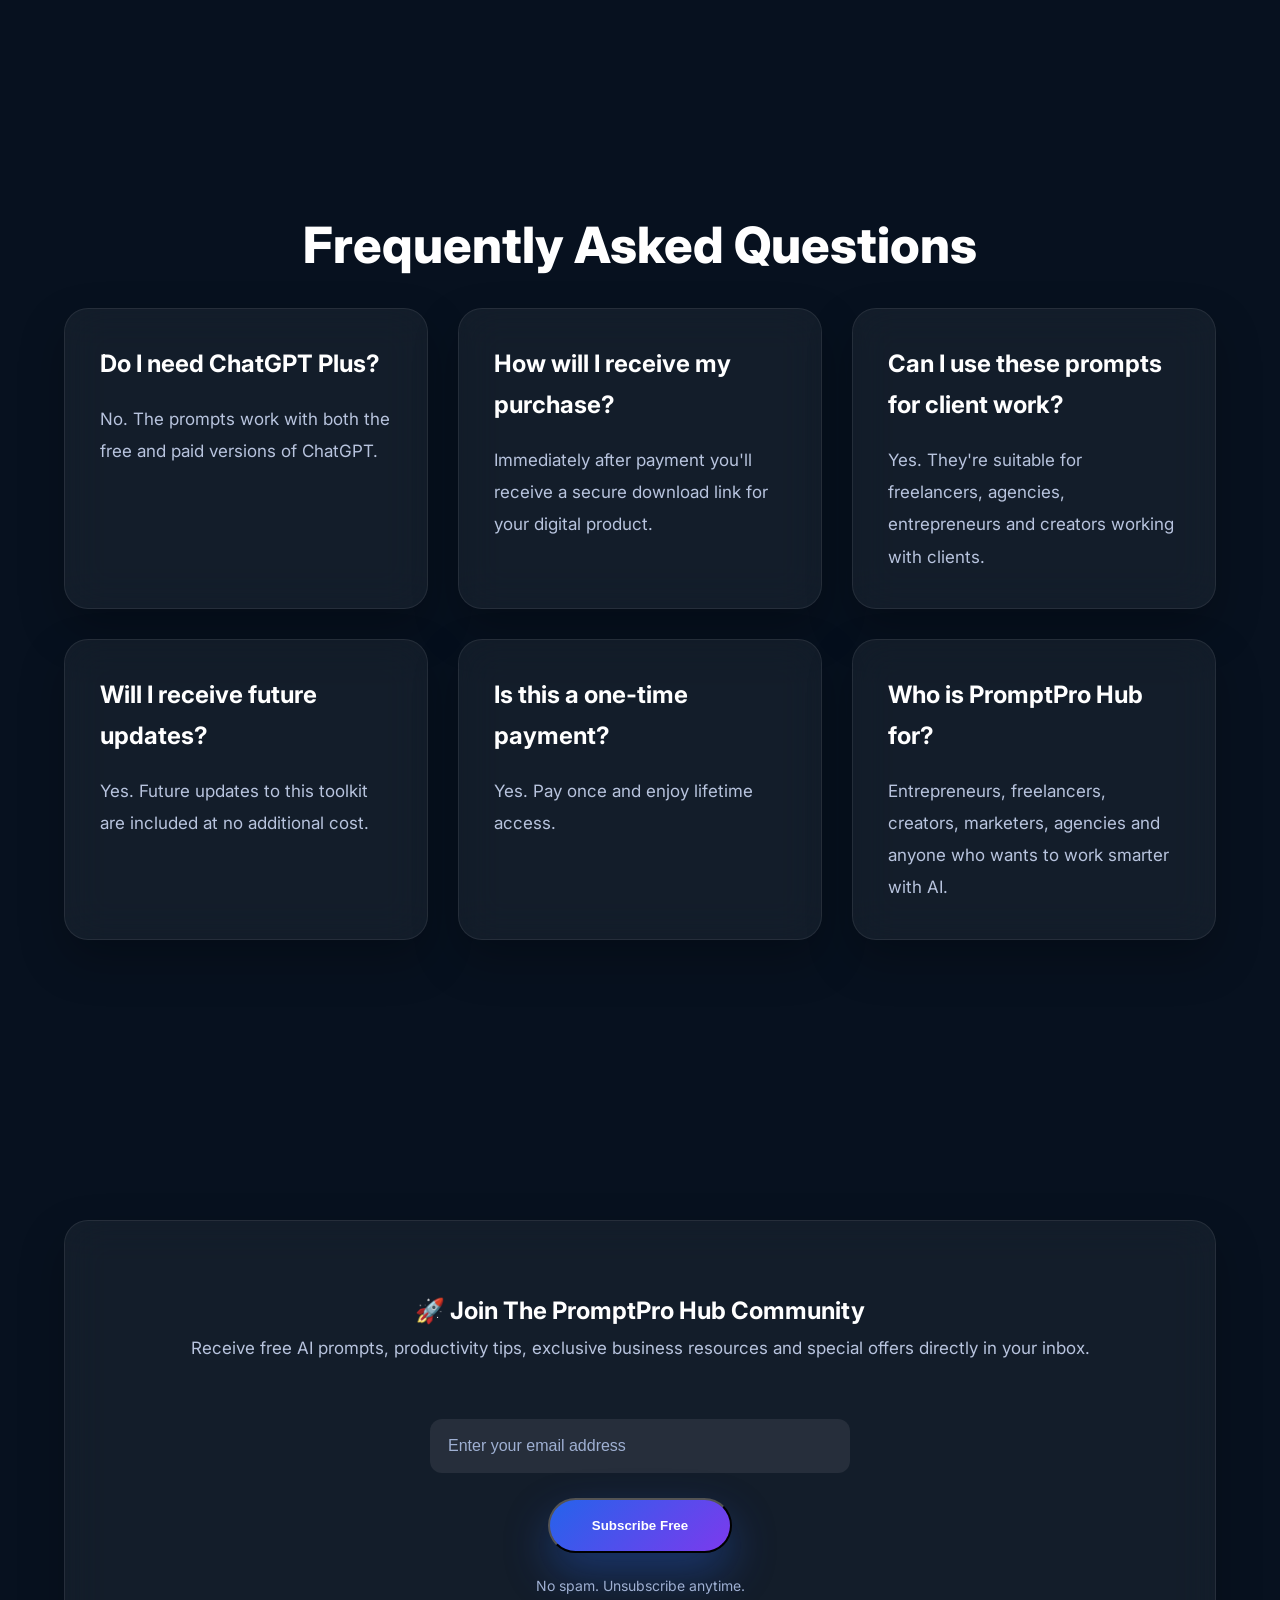
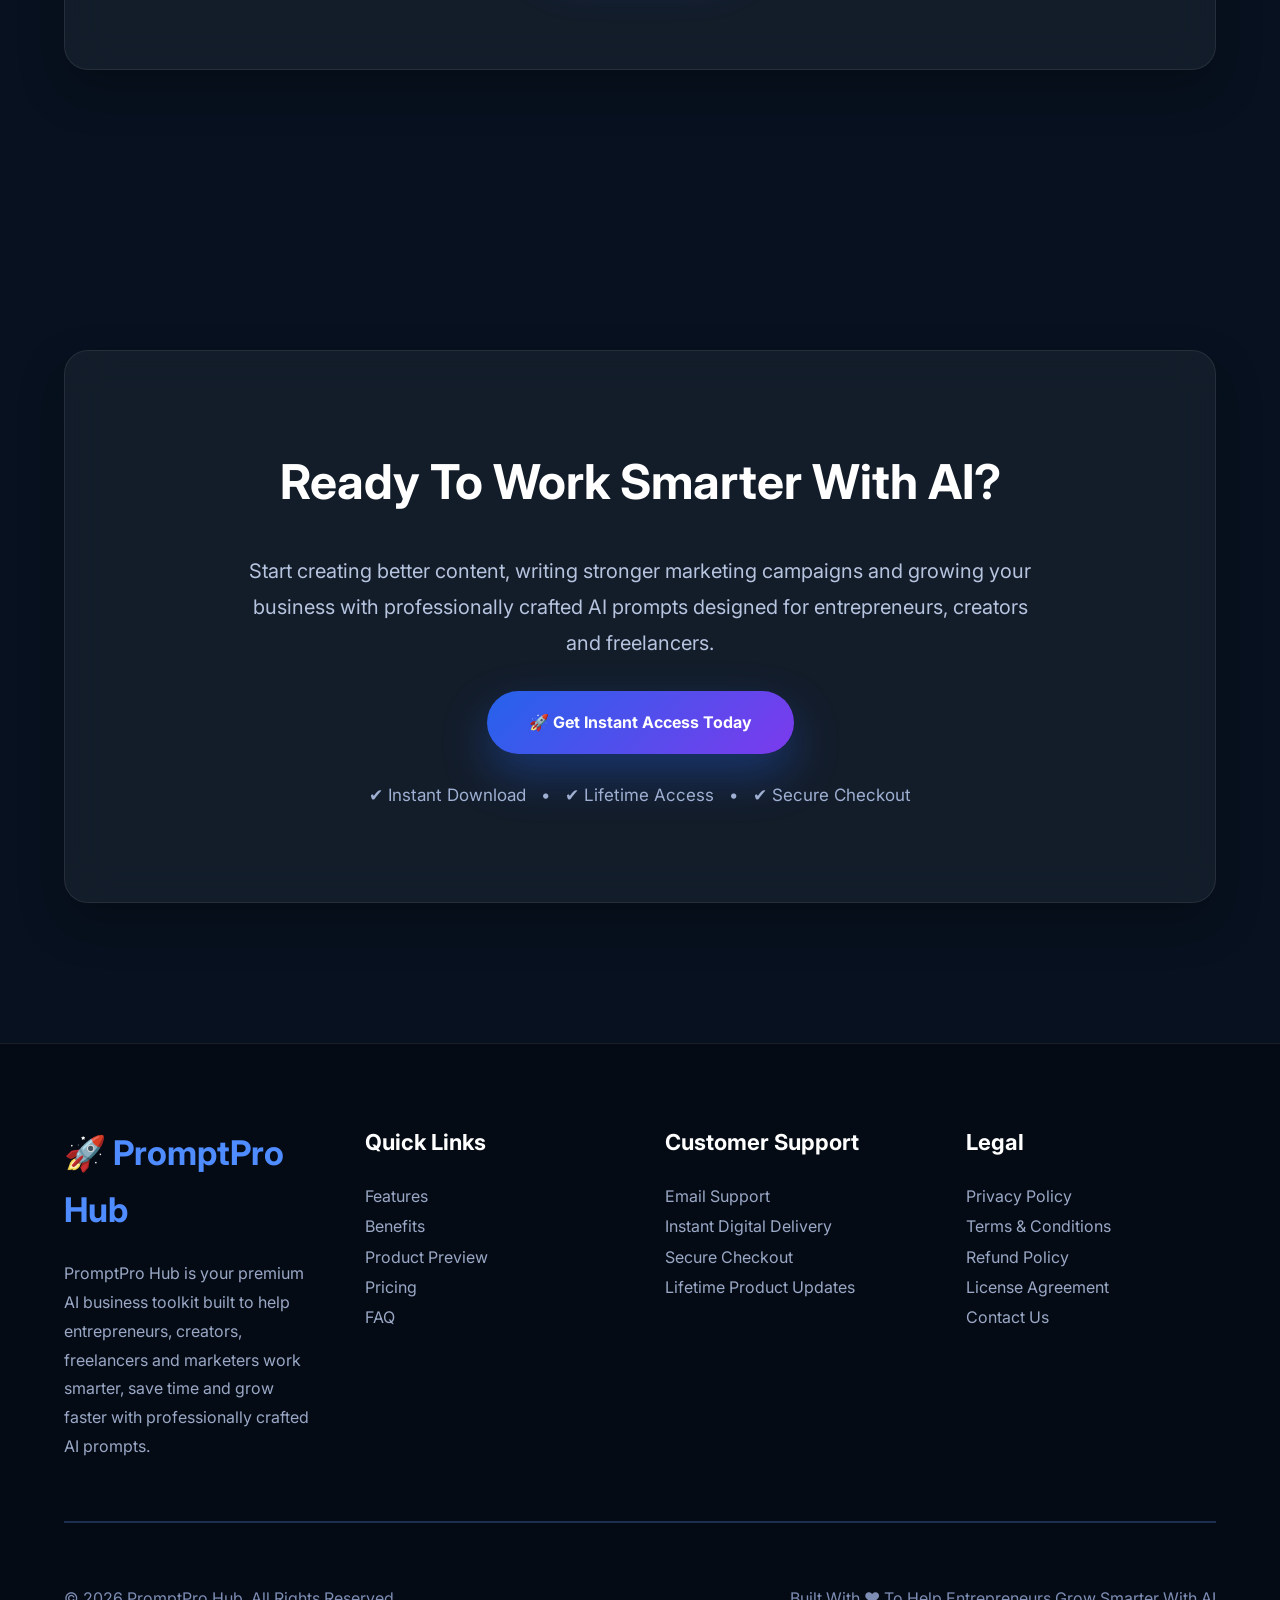
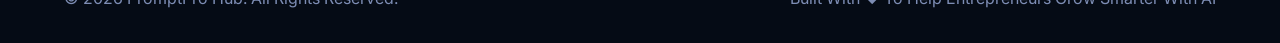
==== commit 5c50badd: "Update index.html" ====
--- a/index.html
+++ b/index.html
@@ -20,6 +20,7 @@
 
 <meta name="theme-color" content="#0B1220">
 <meta name="google-site-verification" content="-H8AzUqDtSMZ_1AkI4seKuJZxhP034MO8zX_F6eigB0" />
+  <meta name="msvalidate.01" content="9AE06C6D93B7371833E5E1F4BB7DCA4D" />
 <meta property="og:title"
 content="PromptPro Hub | The Ultimate AI Business Toolkit">
 
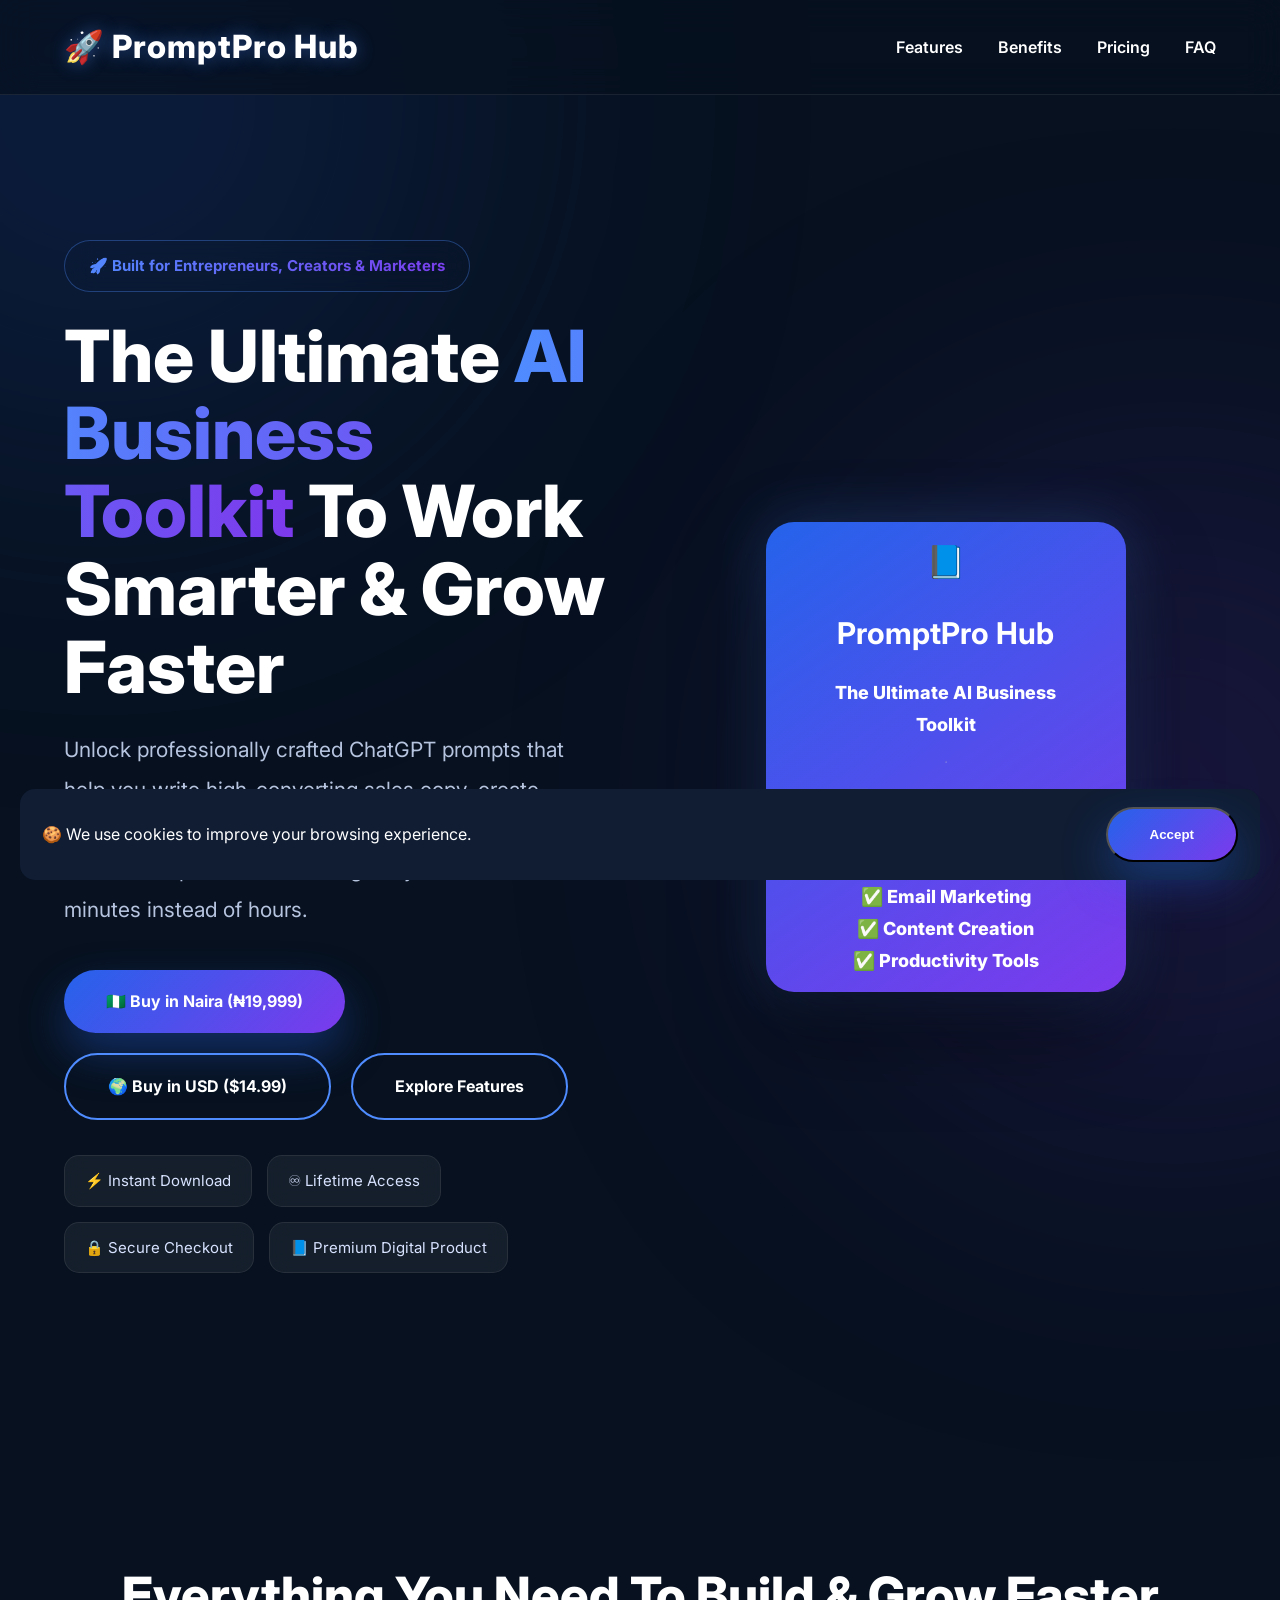
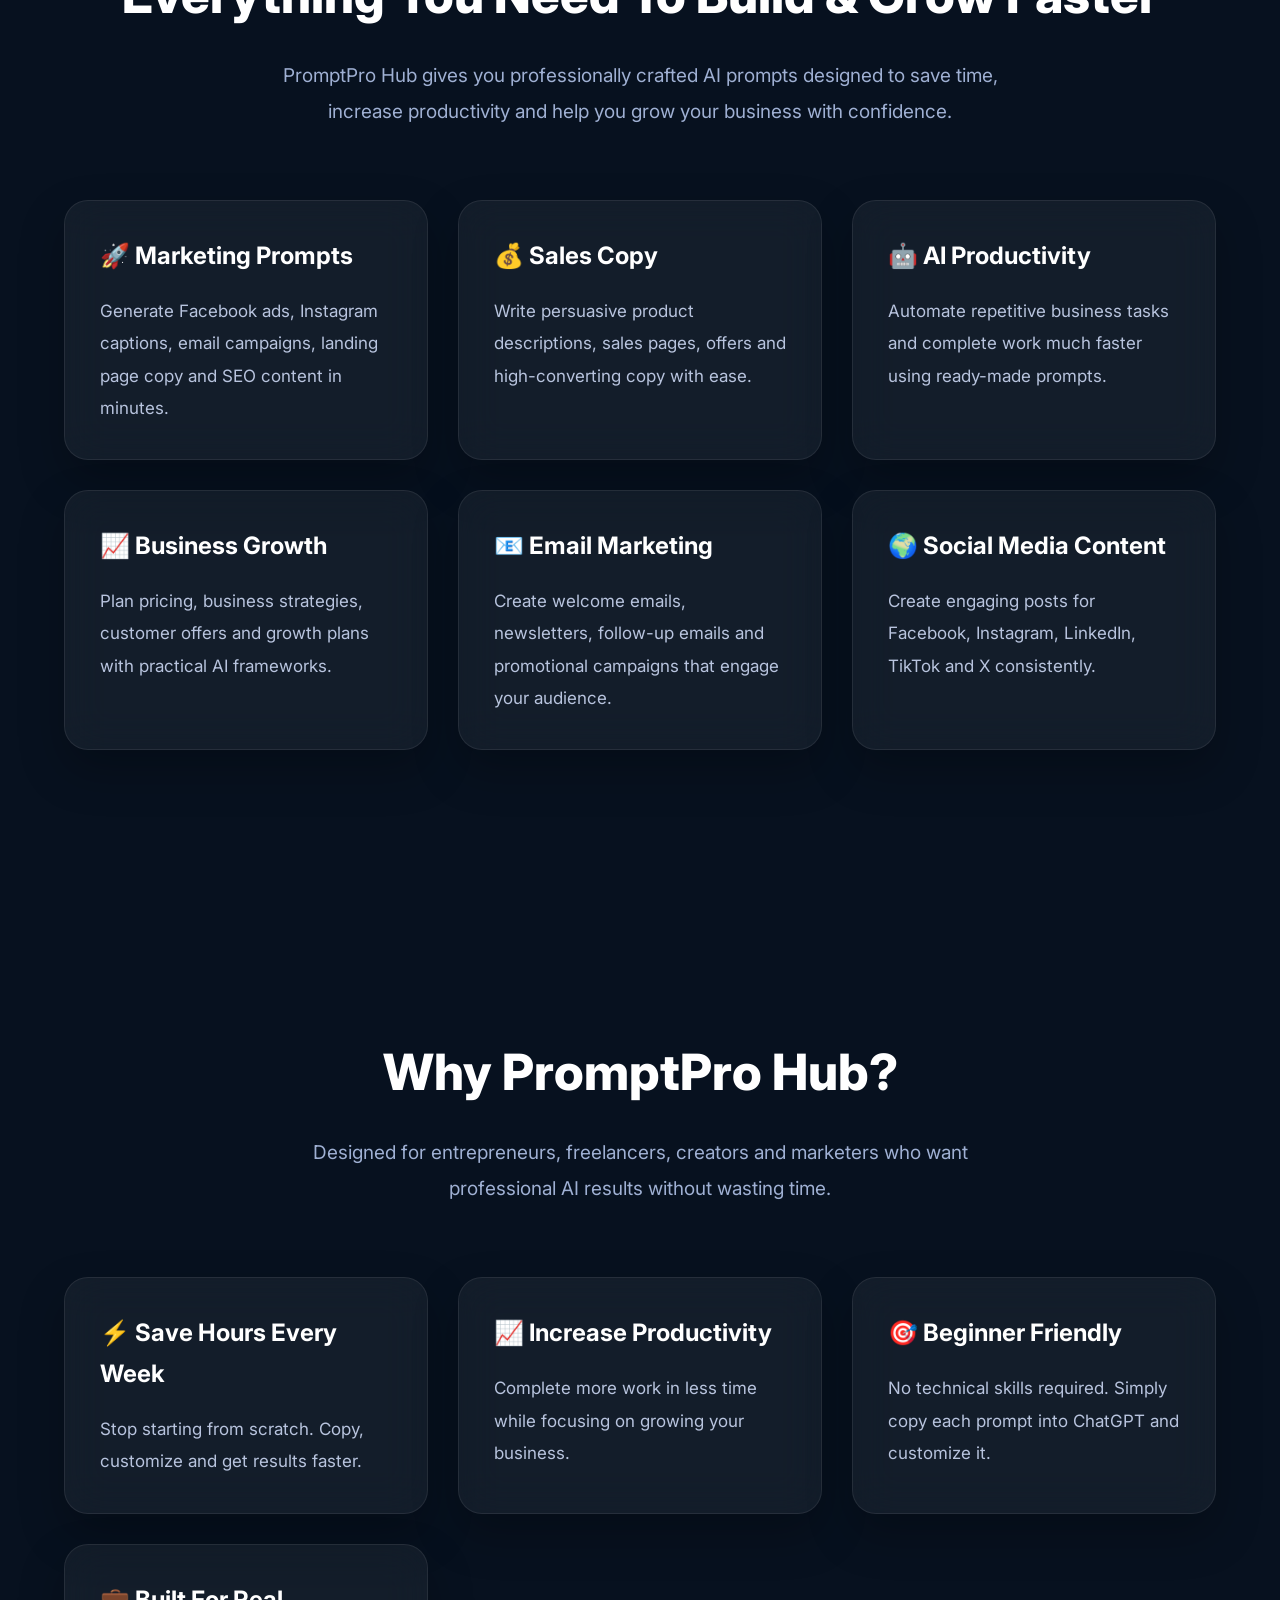
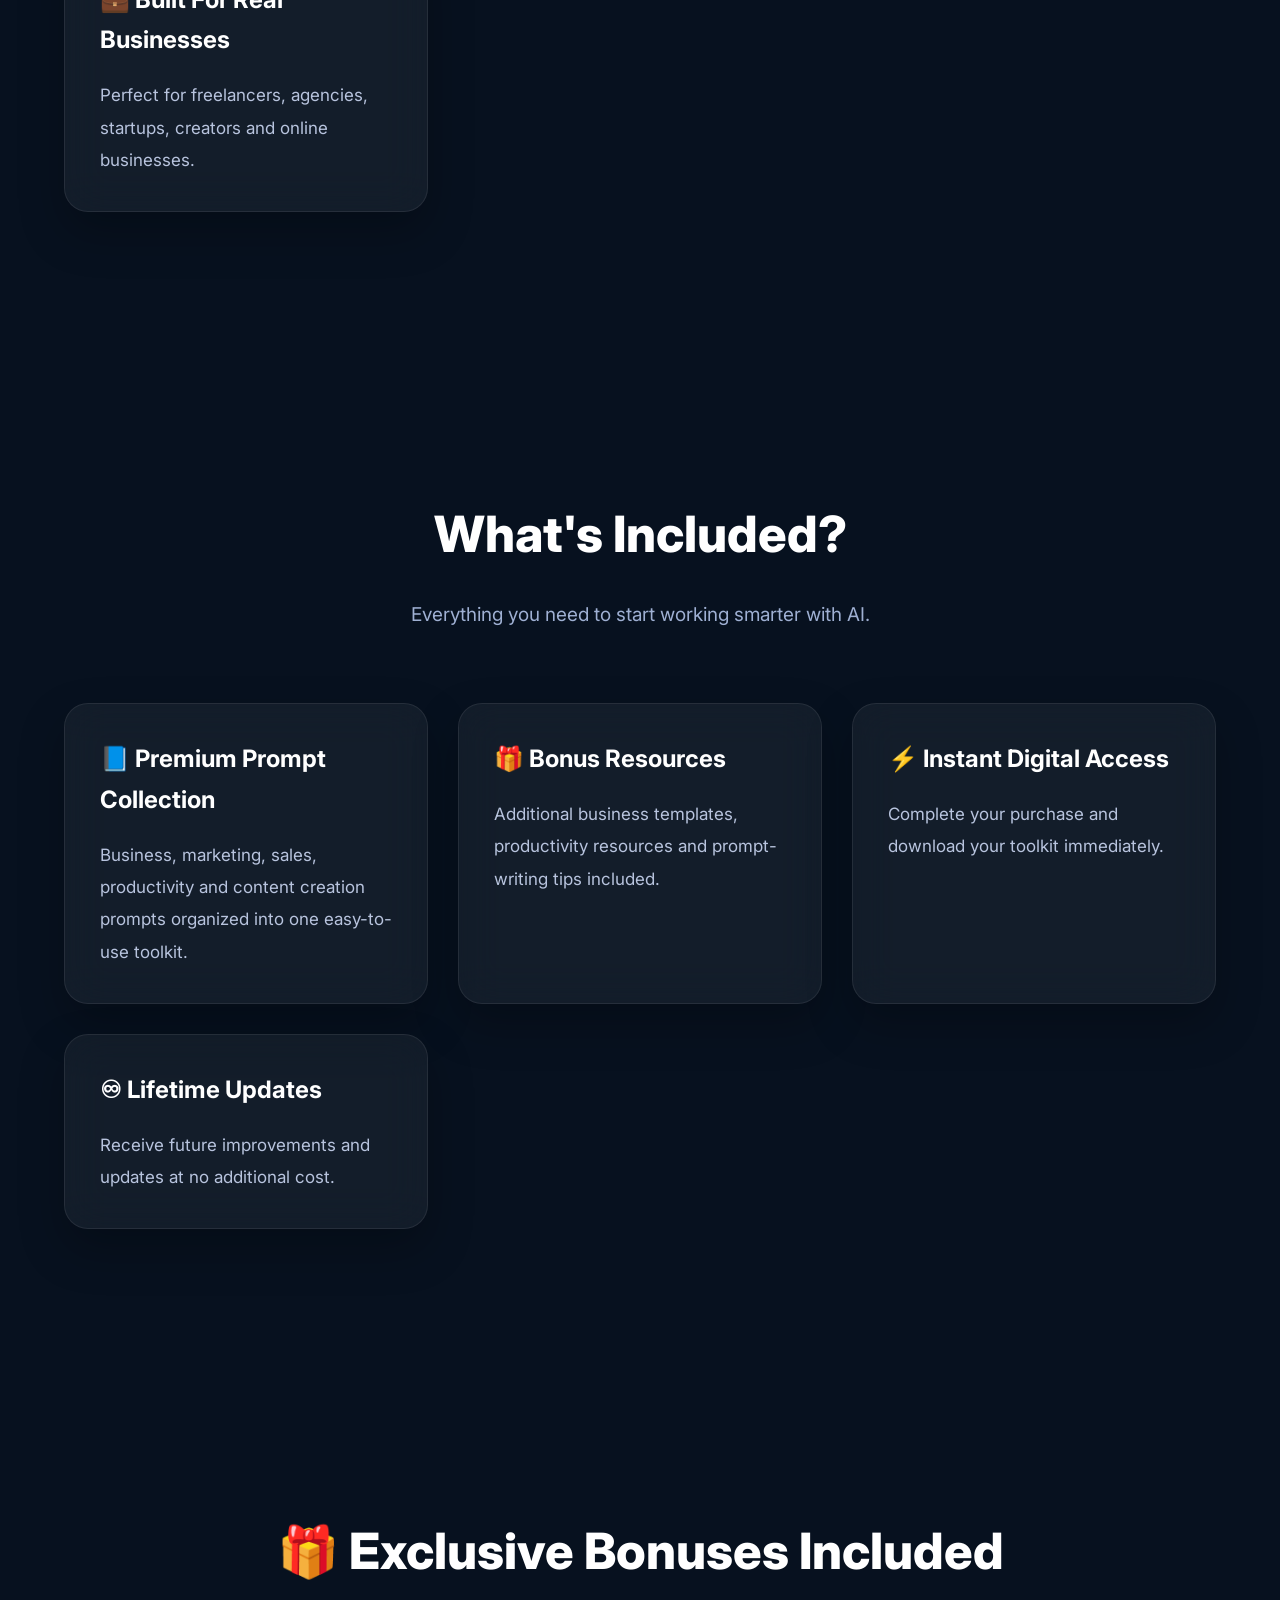
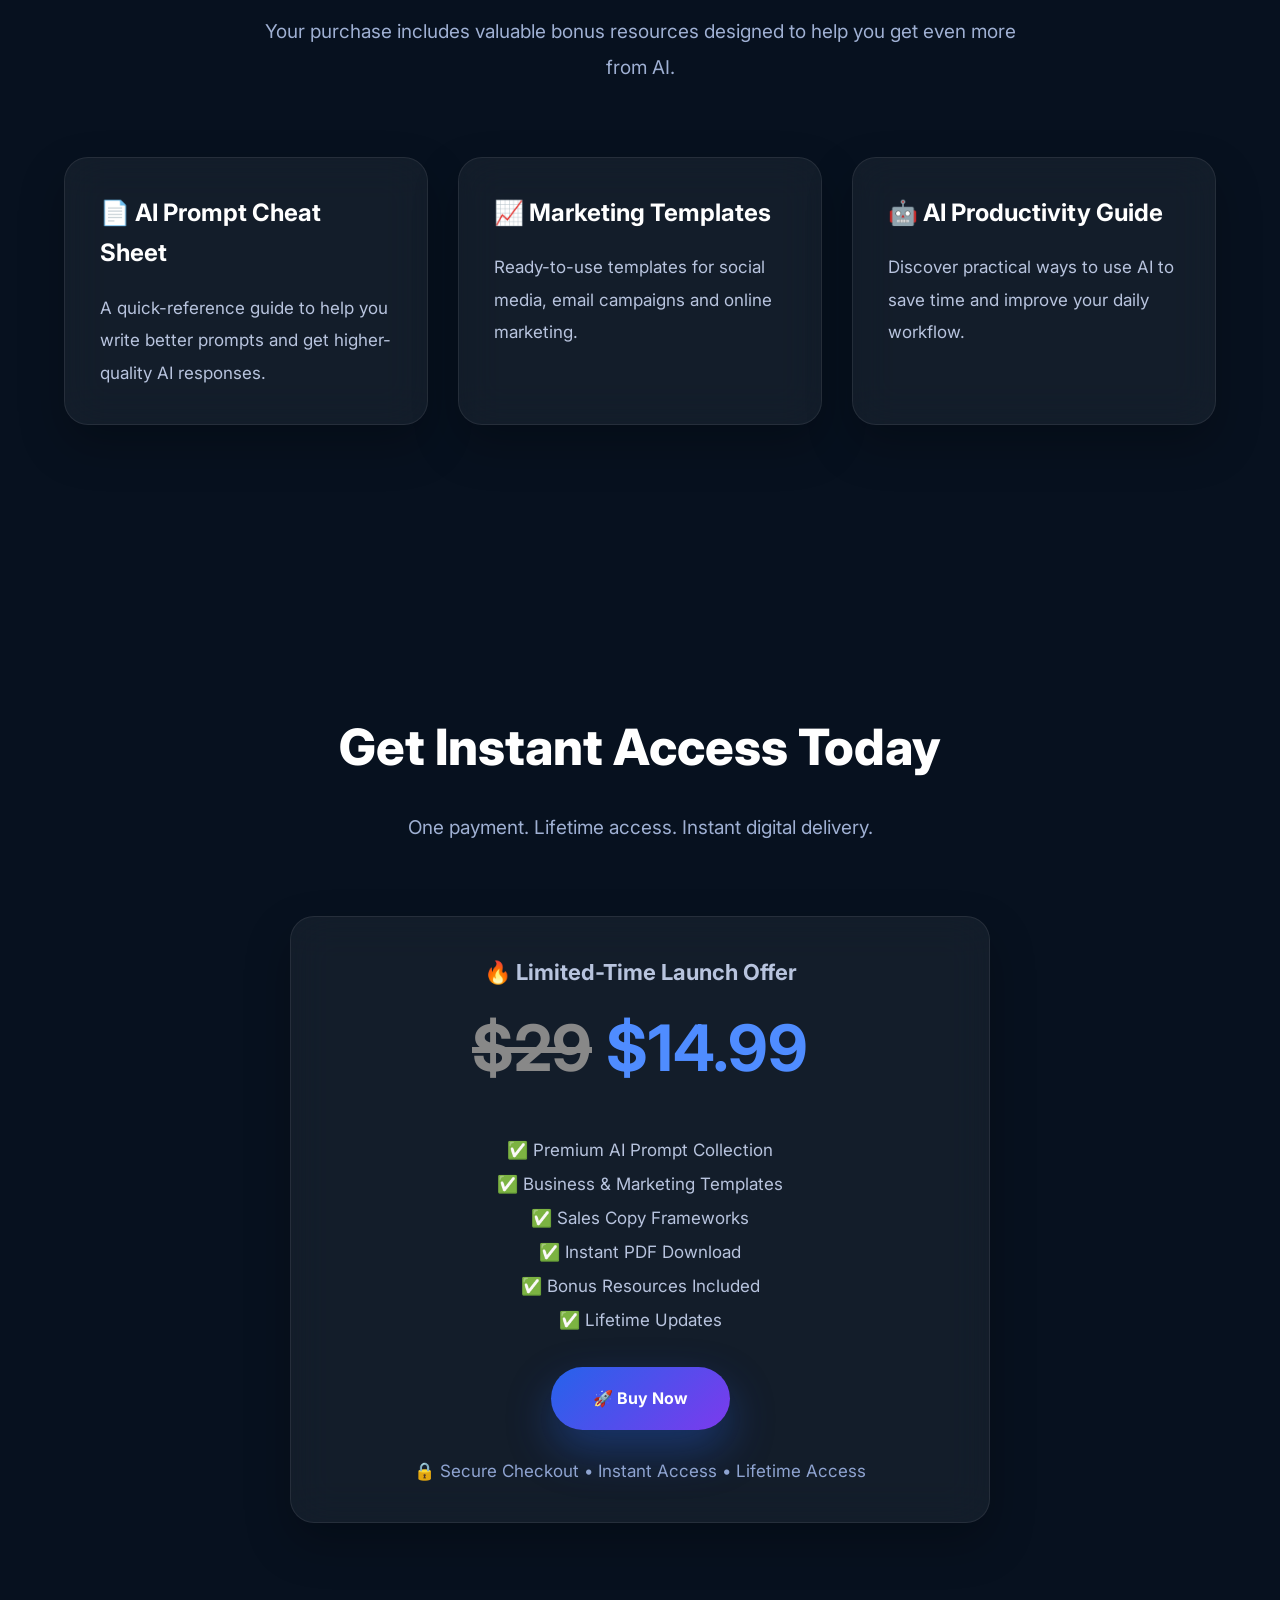
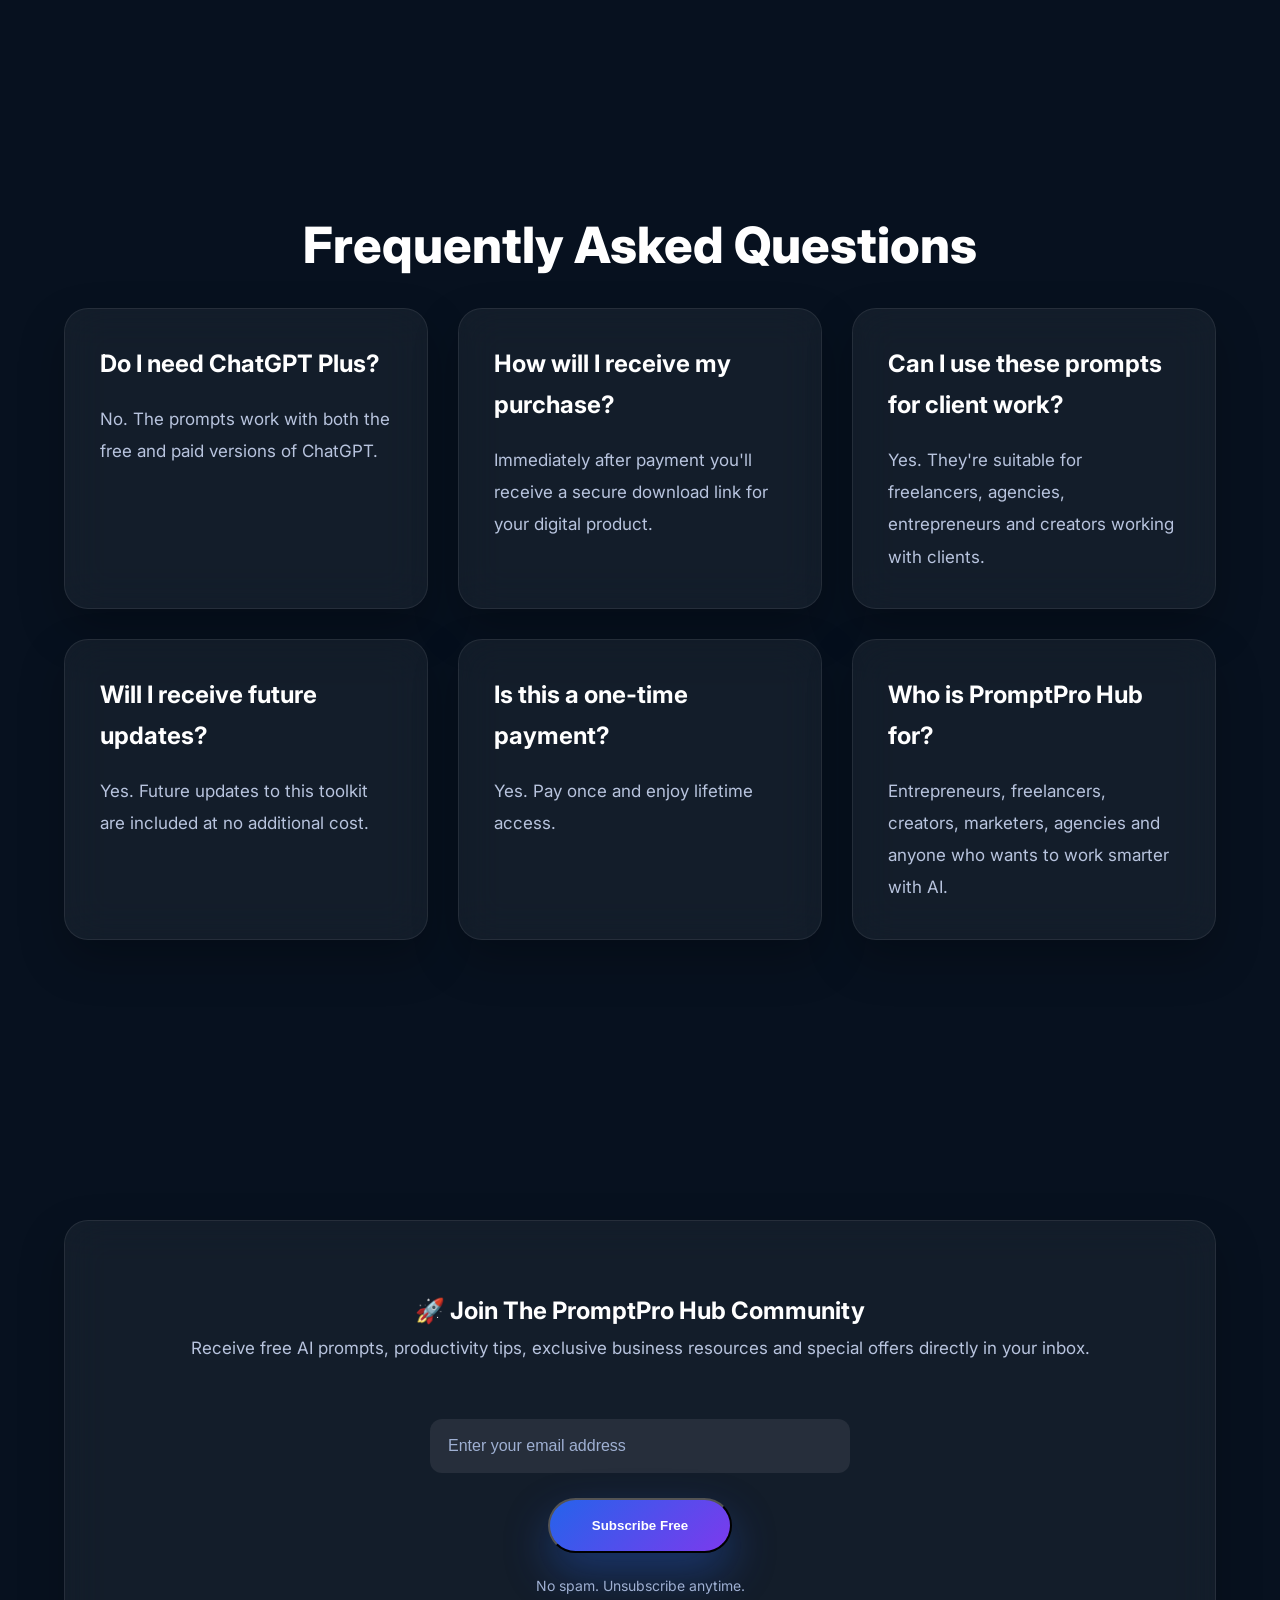
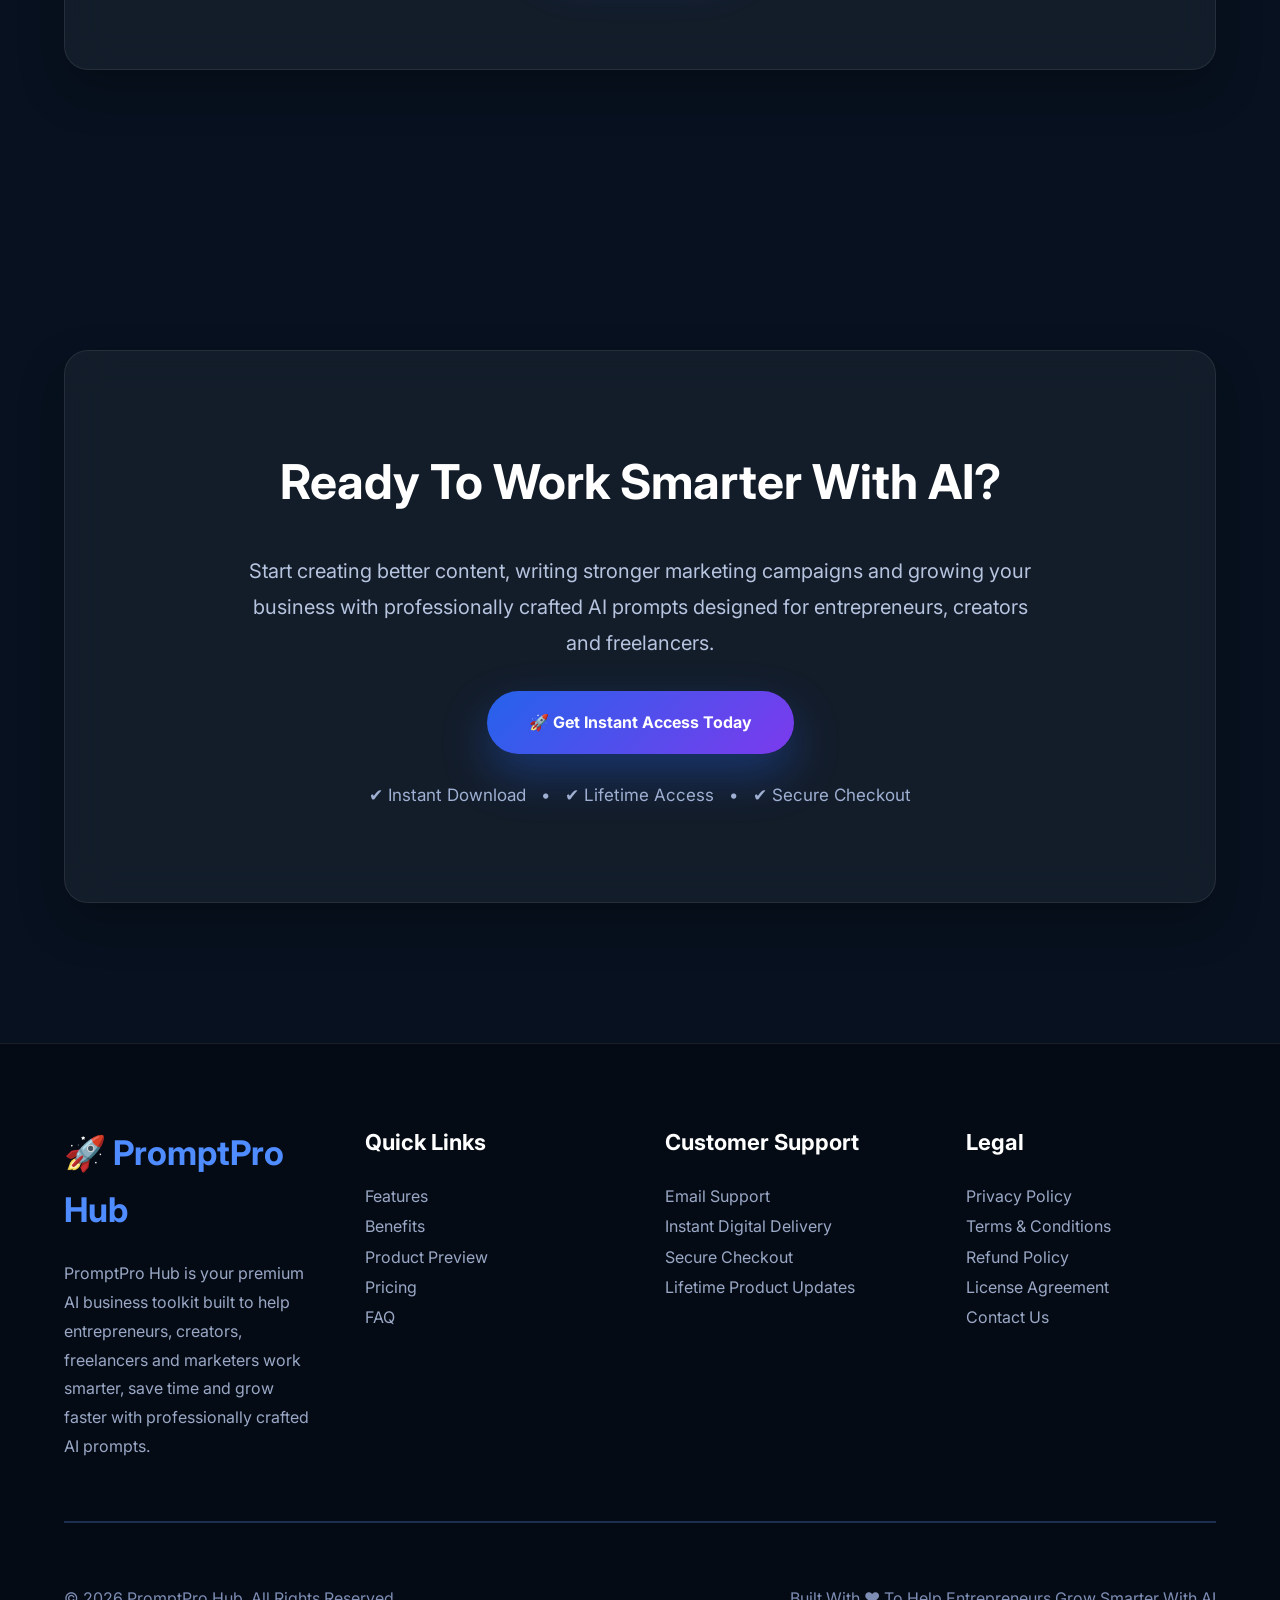
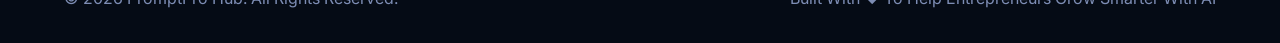
==== commit f59c04c8: "Update index.html" ====
--- a/index.html
+++ b/index.html
@@ -578,7 +578,7 @@
 
 </p>
 
-<a href="https://flutterwave.com/pay/mcwzznhuu0lo"
+<a href="checkout.html"
 class="btn"
 target="_blank">
 
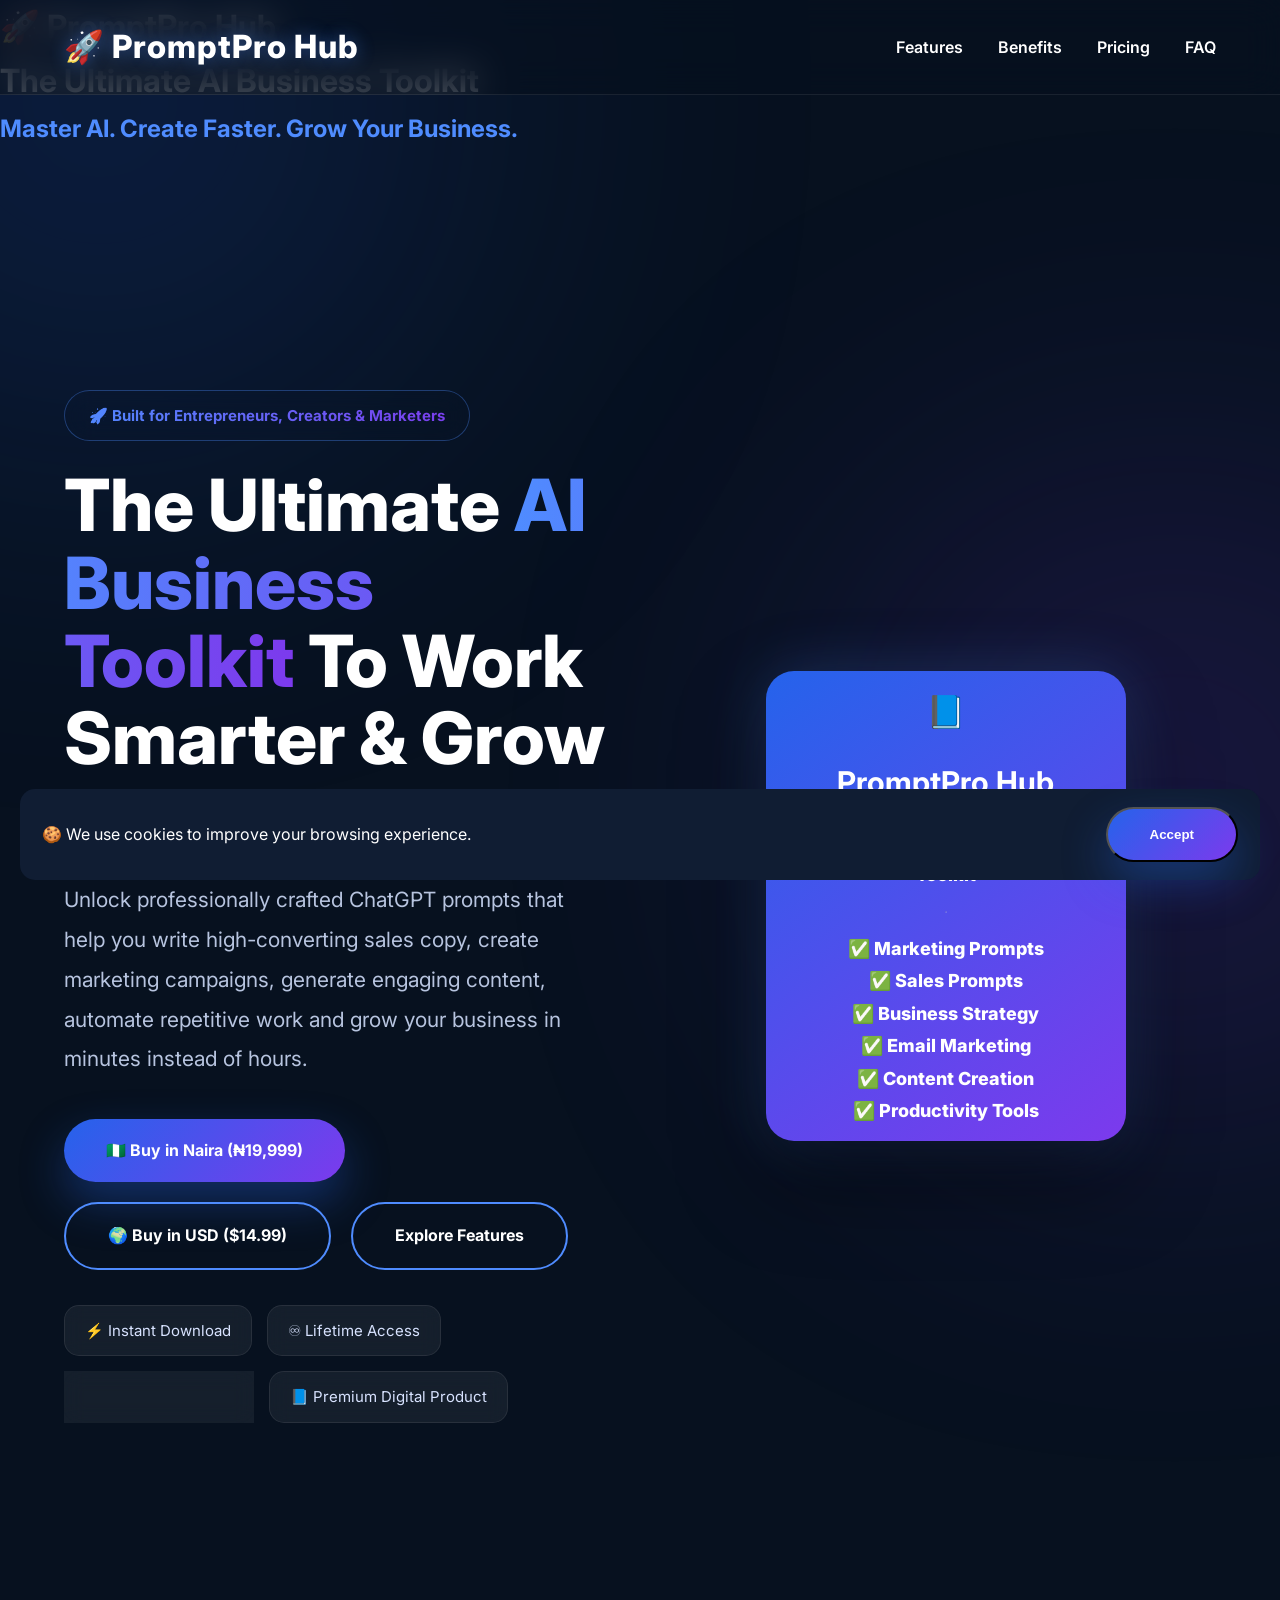
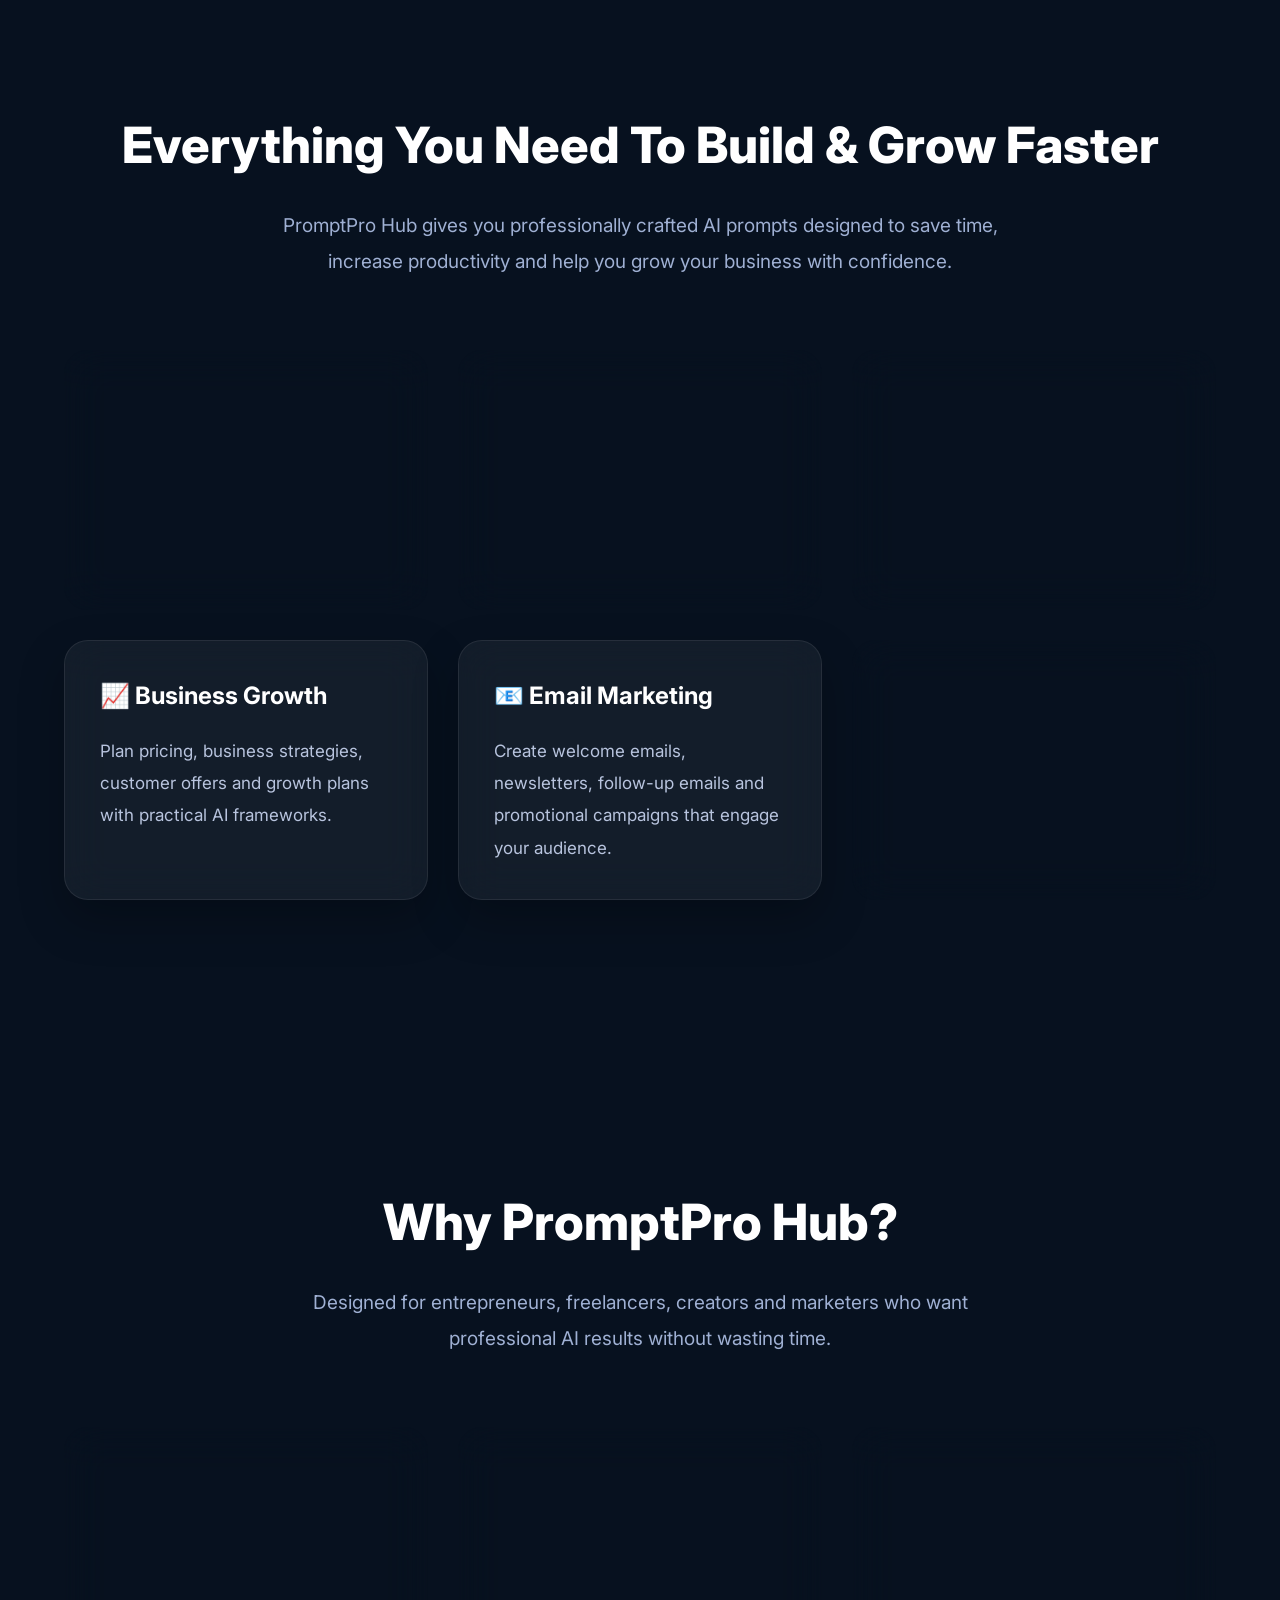
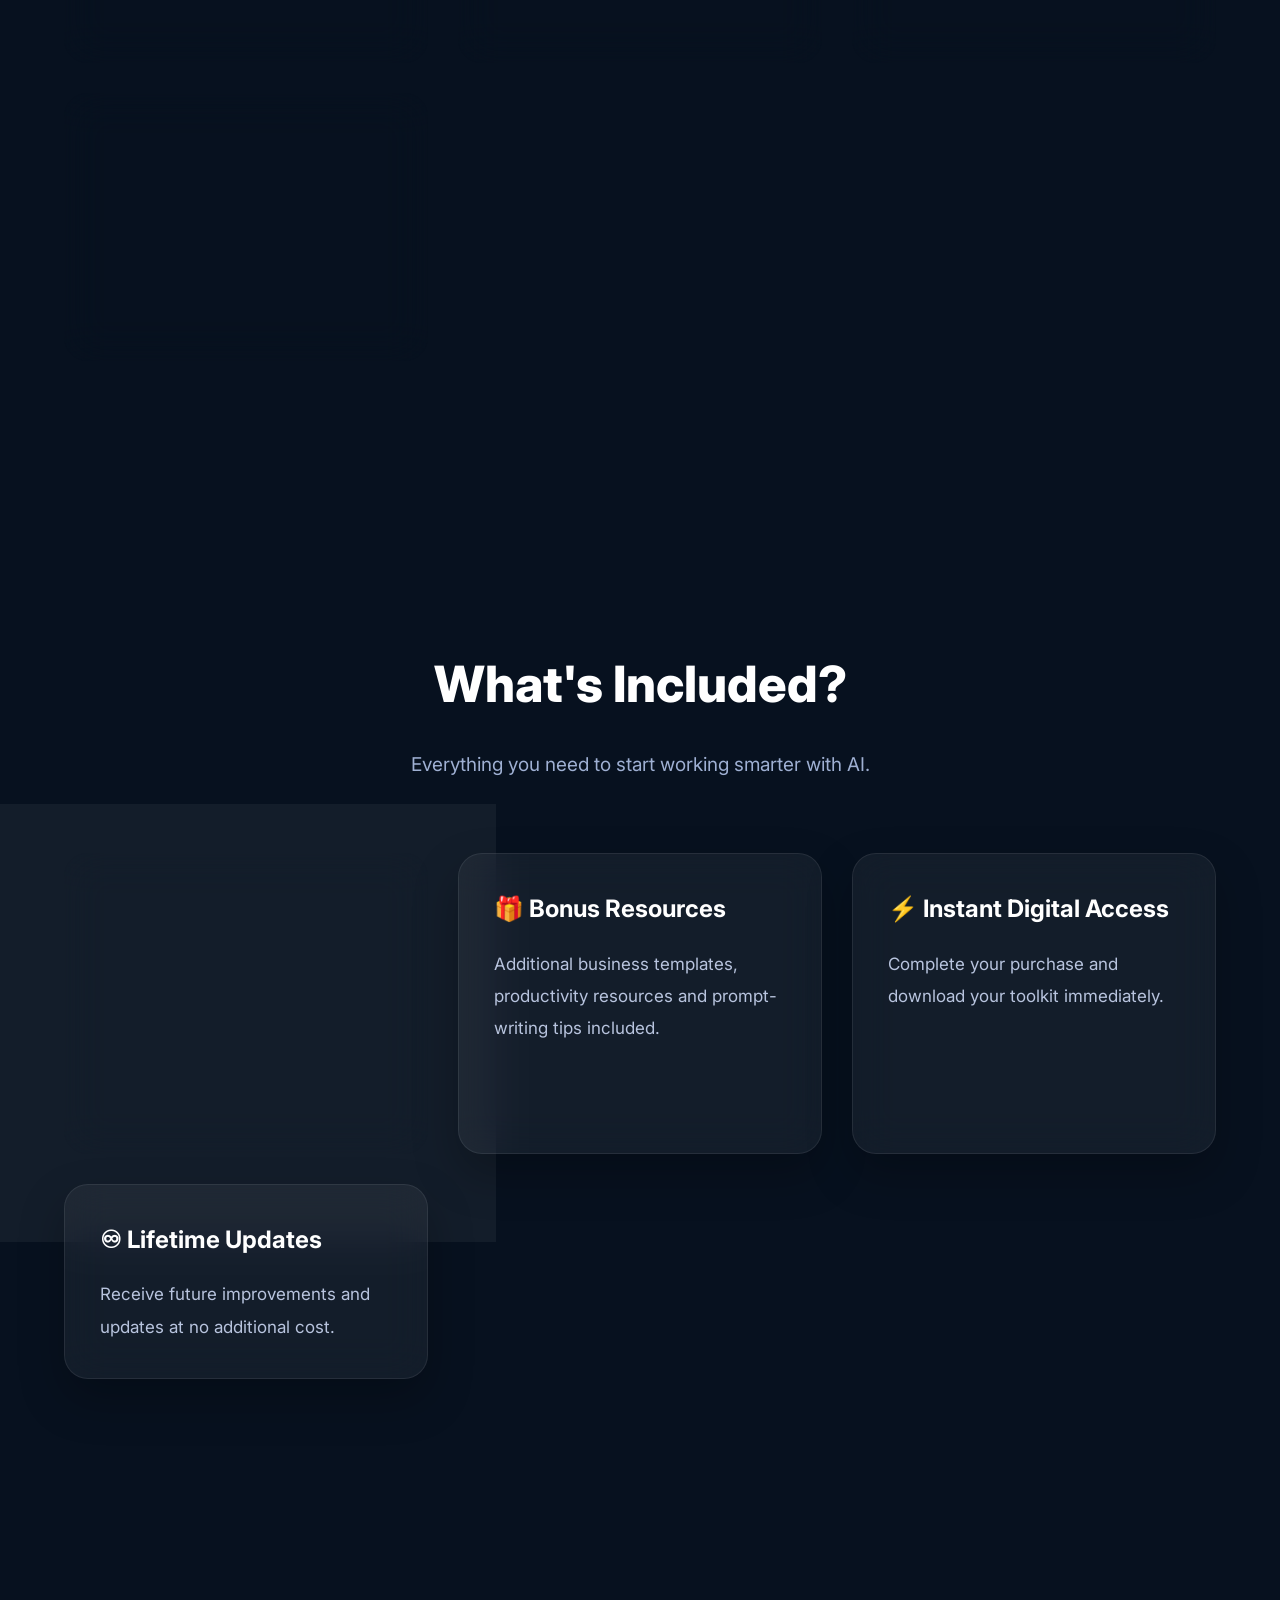
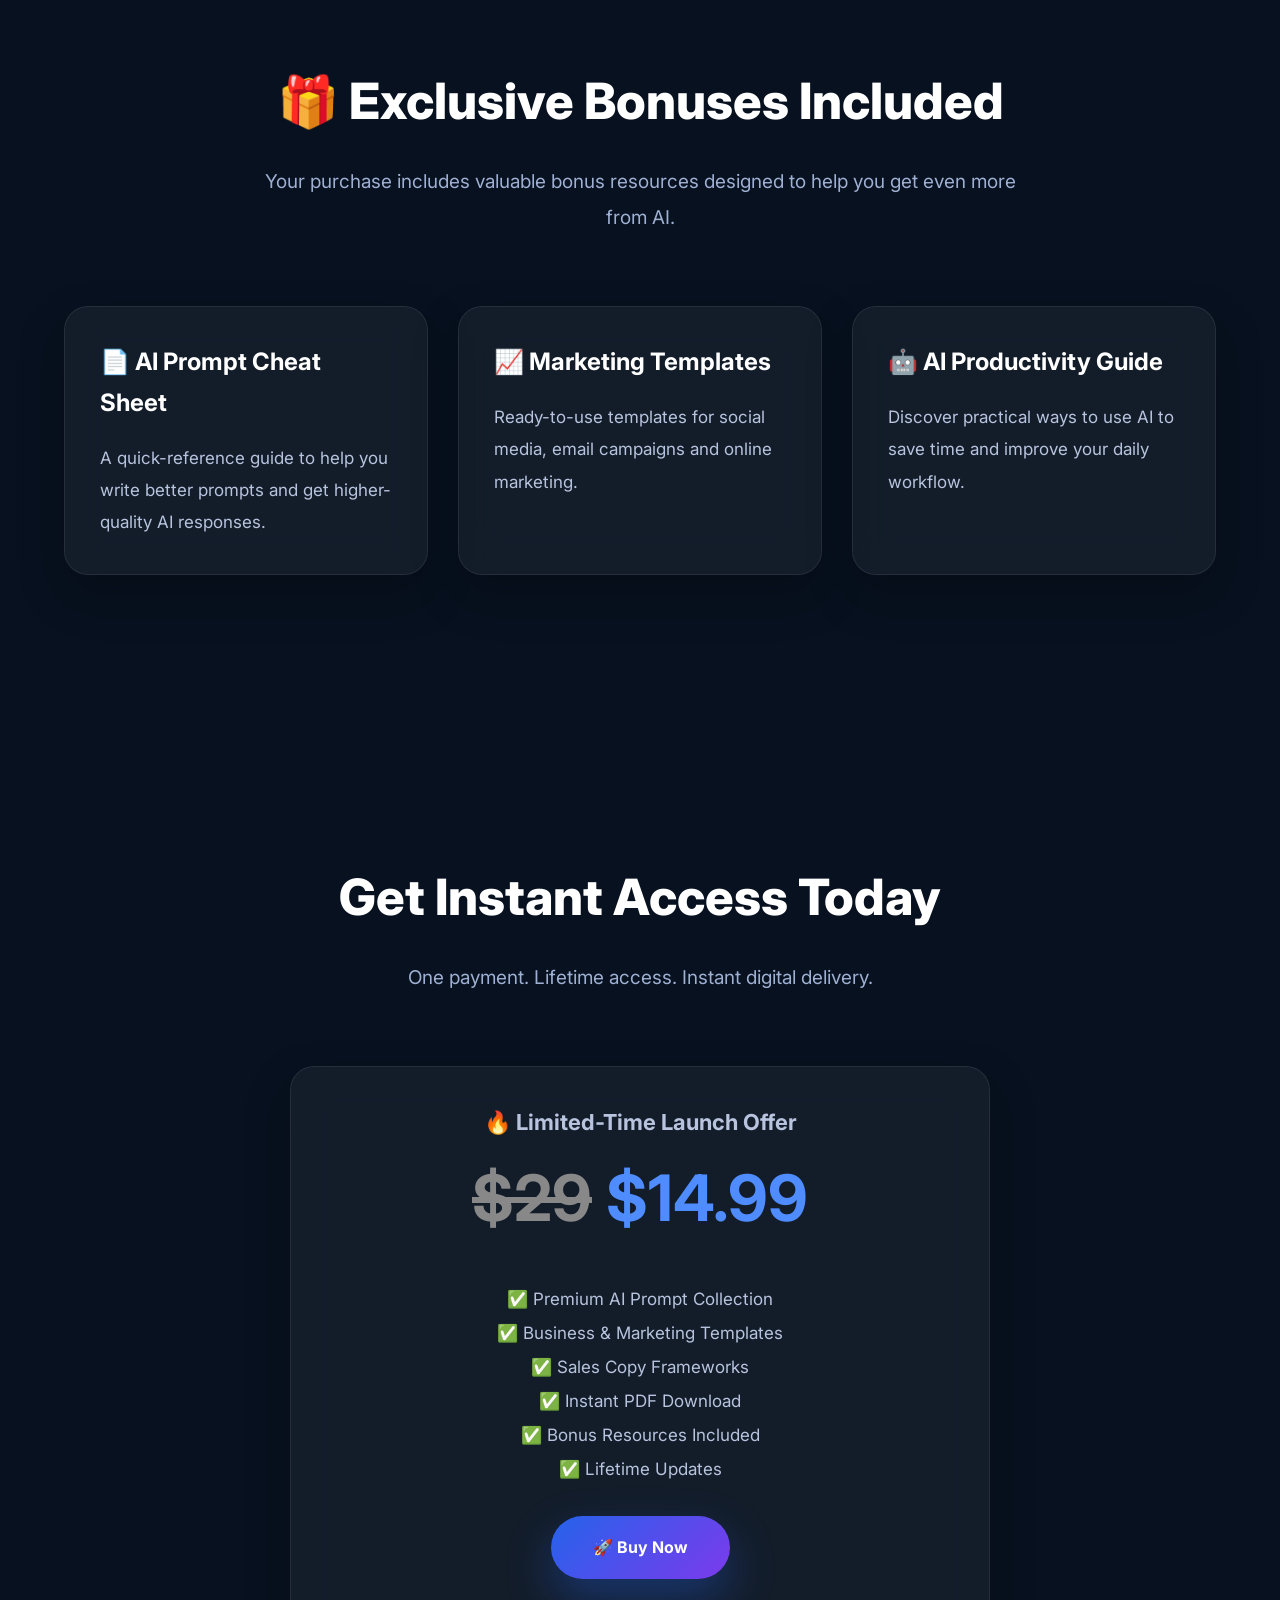
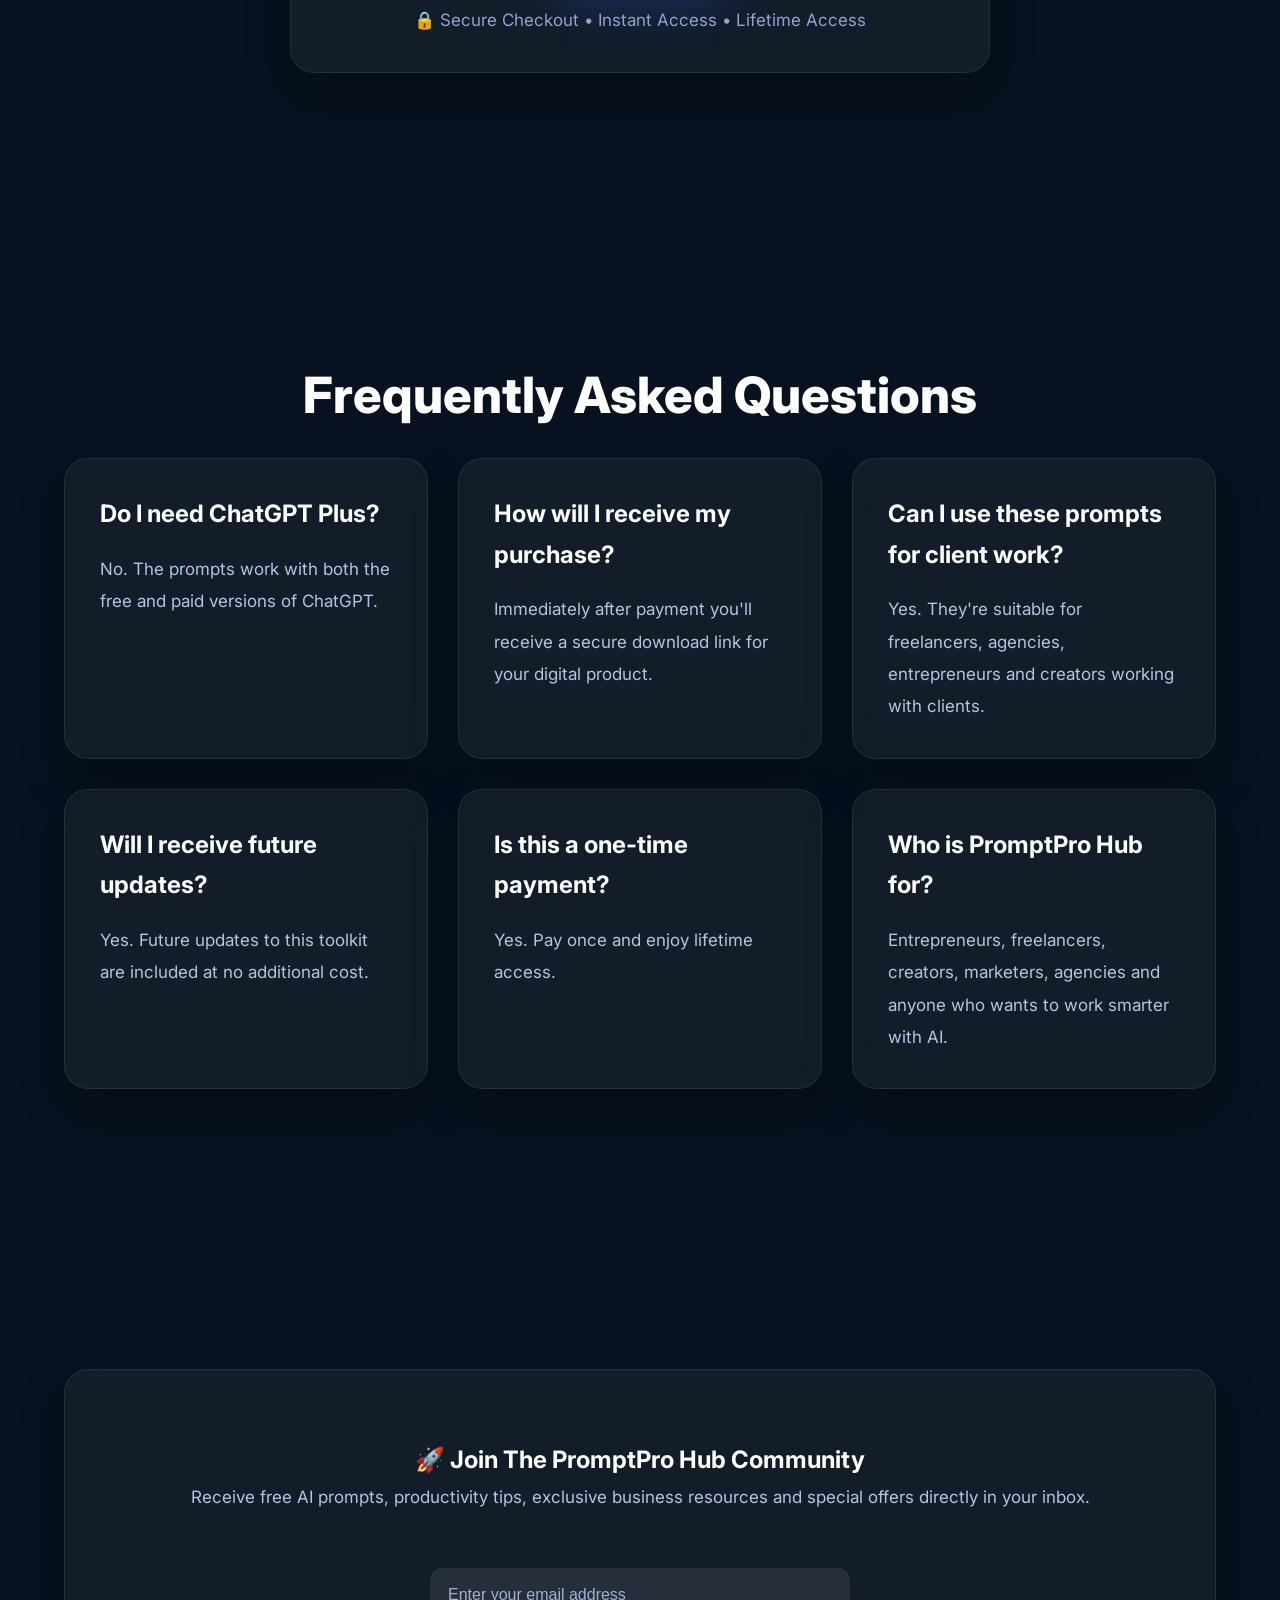
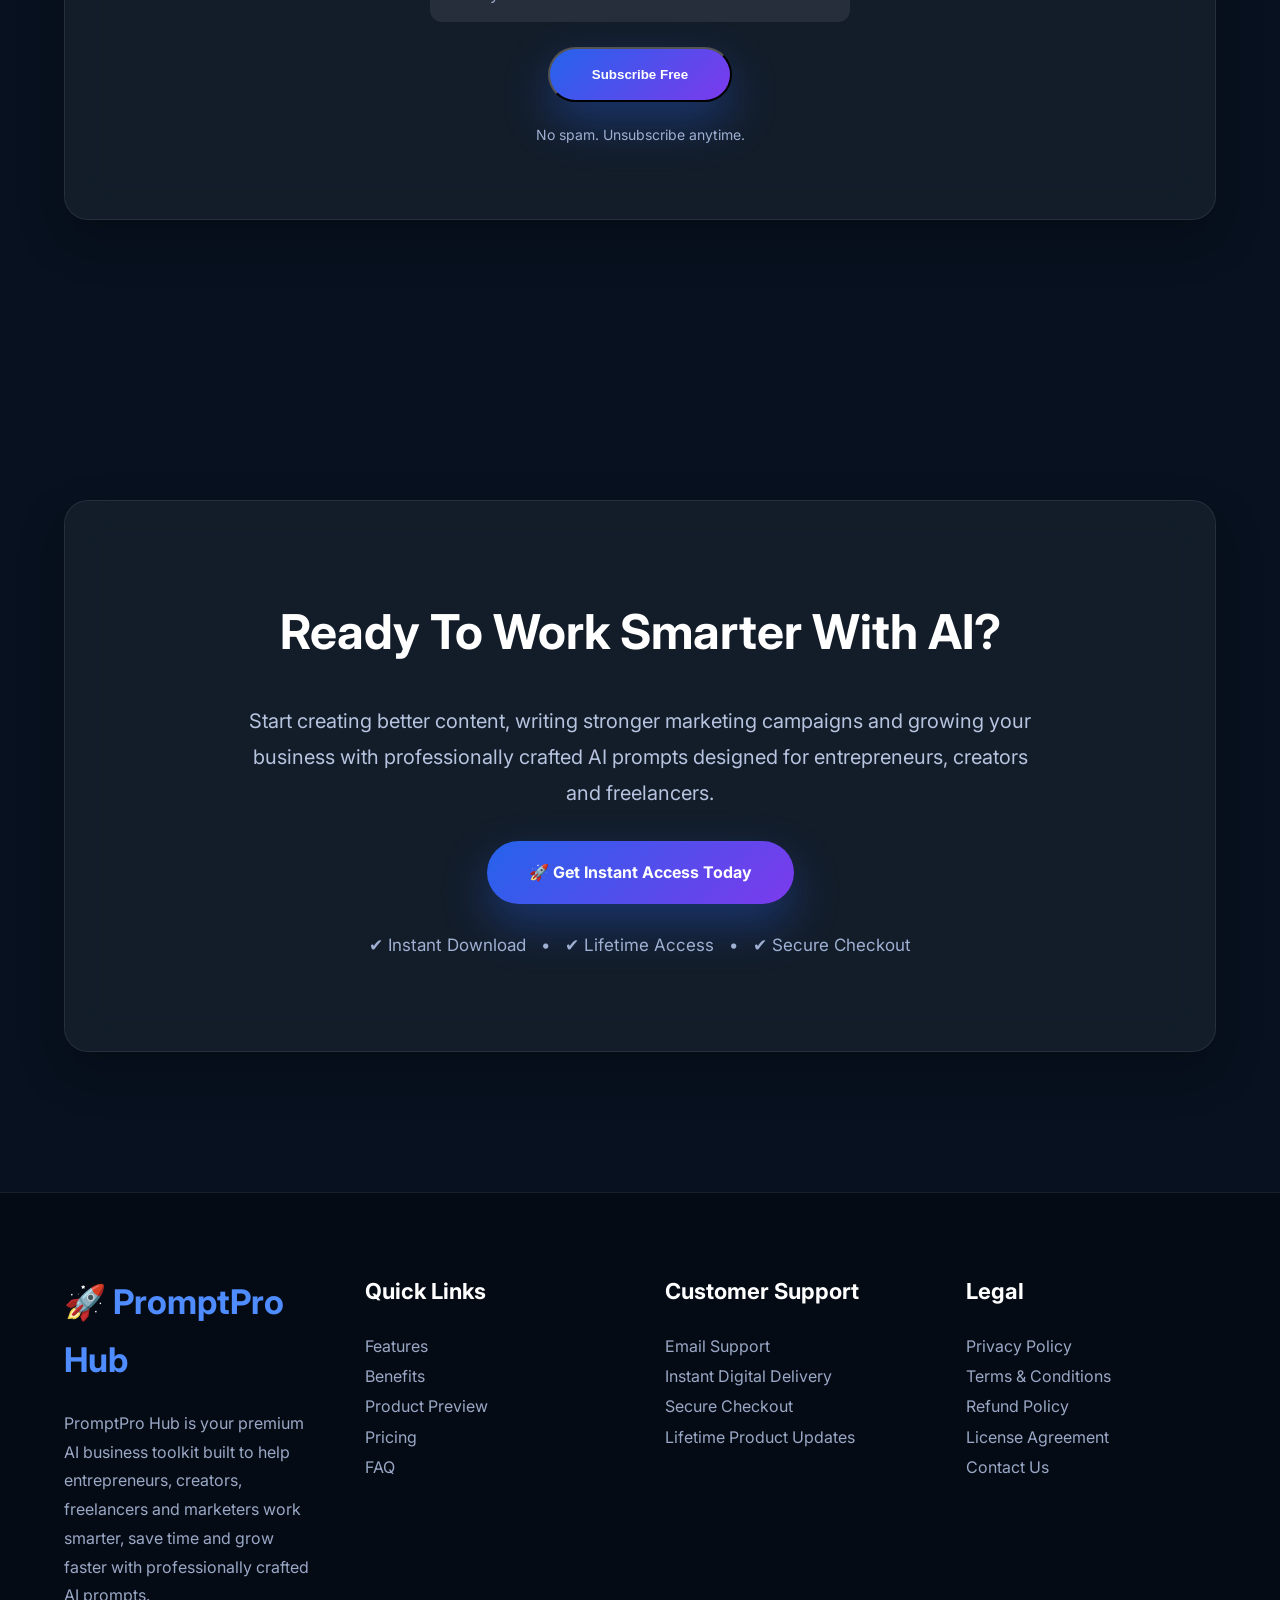
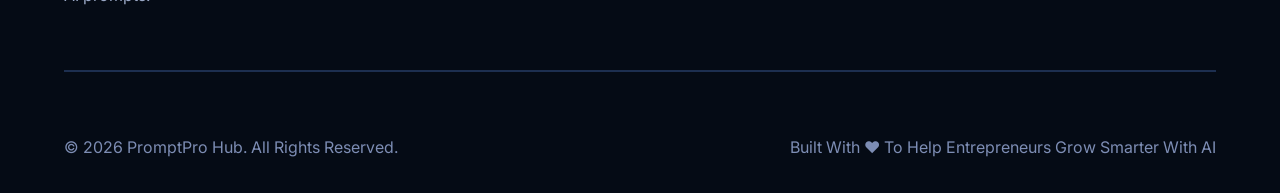
==== commit fe5a3949: "Update index.html" ====
--- a/index.html
+++ b/index.html
@@ -6,7 +6,14 @@
 <meta charset="UTF-8">
 <meta name="viewport" content="width=device-width, initial-scale=1.0">
 
-<title>PromptPro Hub | The Ultimate AI Business Toolkit</title>
+<h1>
+🚀 PromptPro Hub<br>
+The Ultimate AI Business Toolkit
+</h1>
+
+<h2 style="color:#4F8CFF;">
+Master AI. Create Faster. Grow Your Business.
+</h2>
 
 <meta name="description"
 content="Unlock premium AI prompts for entrepreneurs, creators, freelancers and marketers. Save time, increase productivity and grow your business with PromptPro Hub.">
@@ -130,7 +137,7 @@
 
 <div class="hero-buttons">
 
-<a href="https://flutterwave.com/pay/fola86ilb2da"
+<a href="checkout.html"
 class="btn"
 target="_blank"
 rel="noopener noreferrer">
@@ -141,7 +148,7 @@
 
 <br><br>
 
-<a href="https://flutterwave.com/pay/mcwzznhuu0lo"
+<a href="checkout.html"
 class="btn-outline"
 target="_blank"
 rel="noopener noreferrer">
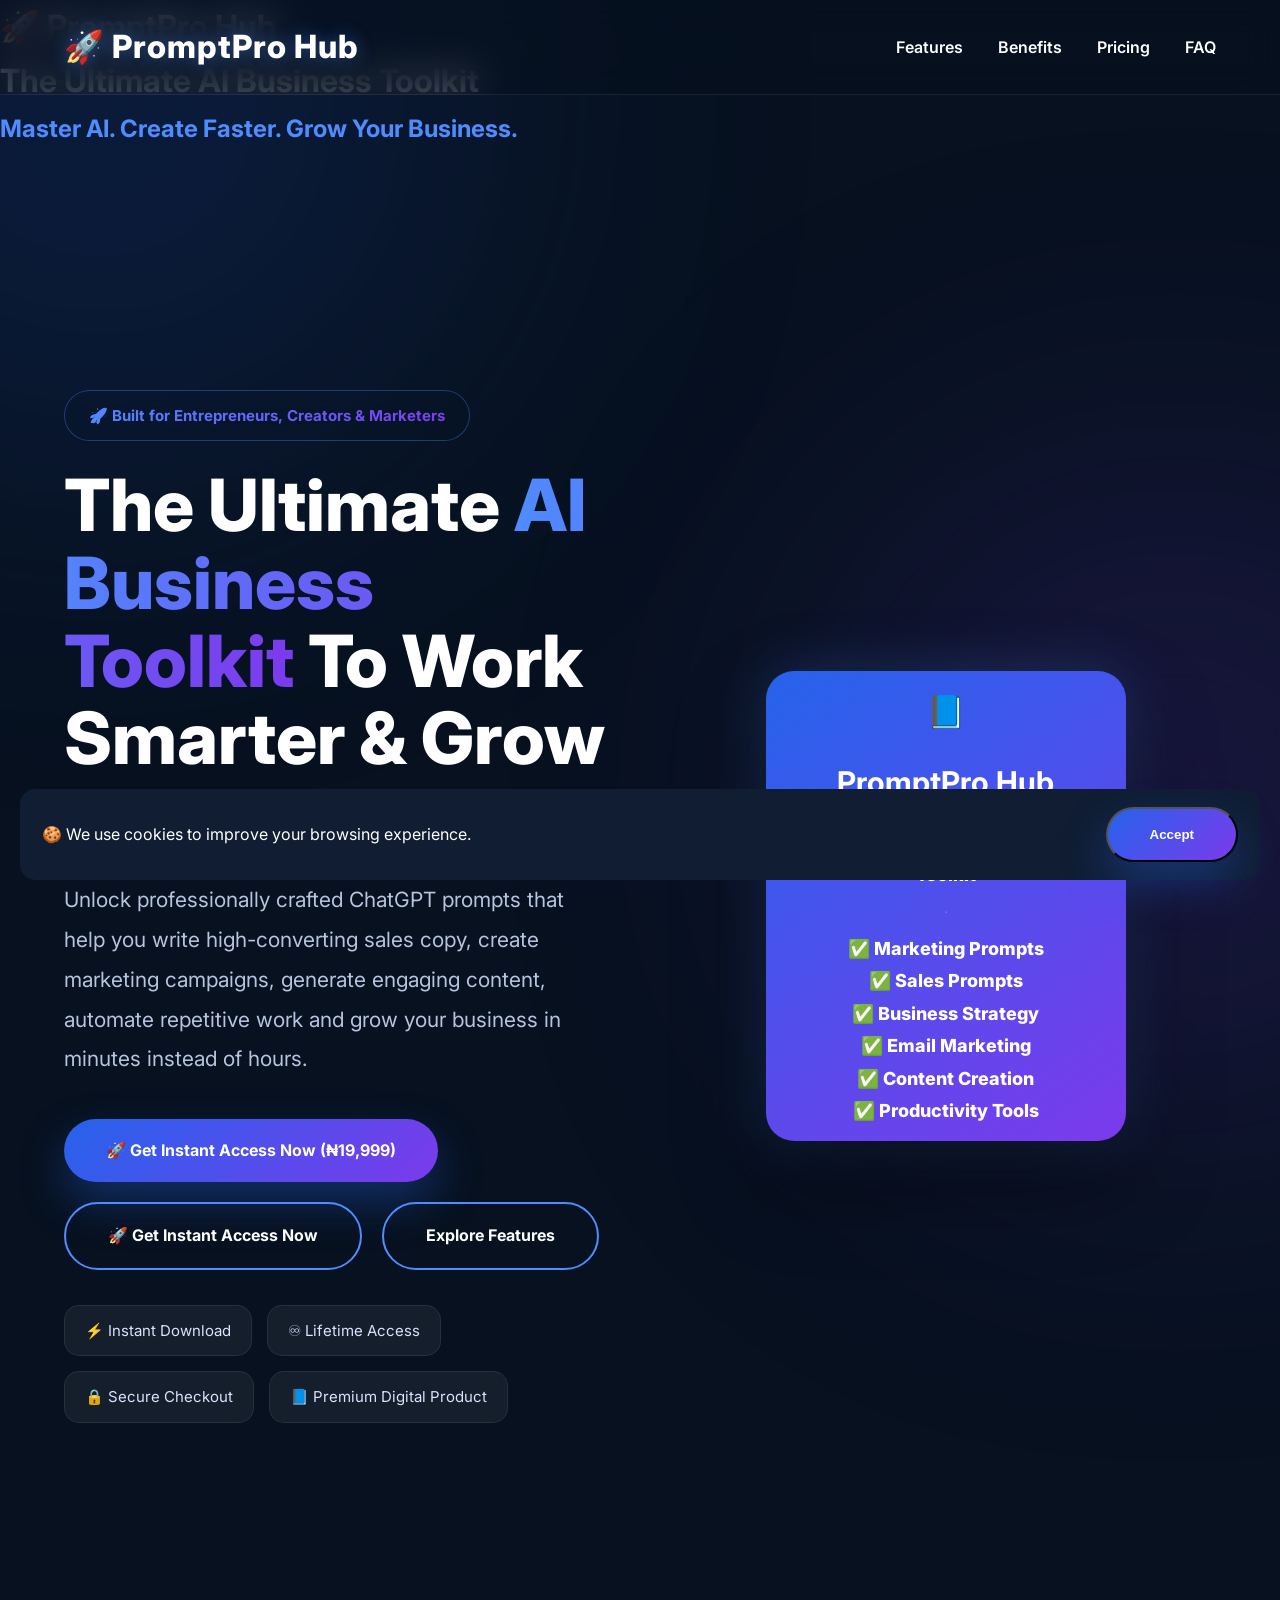
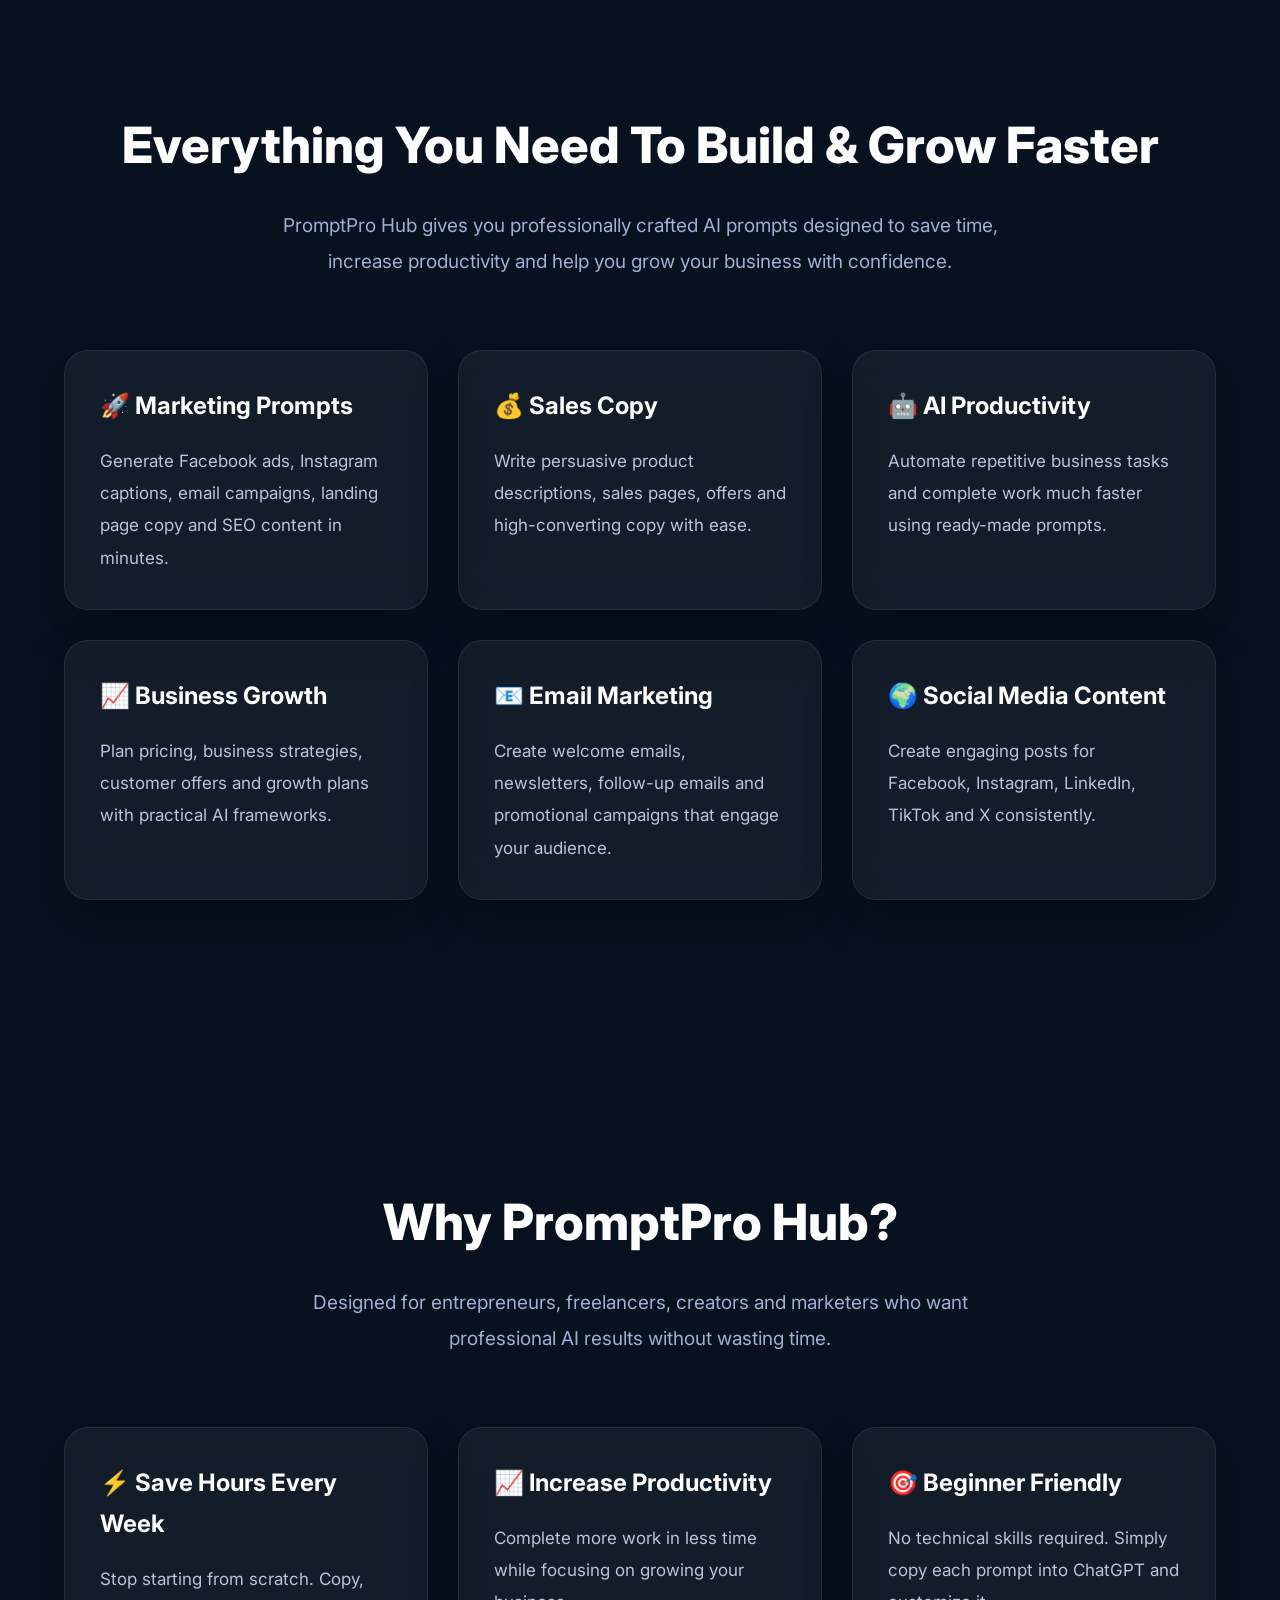
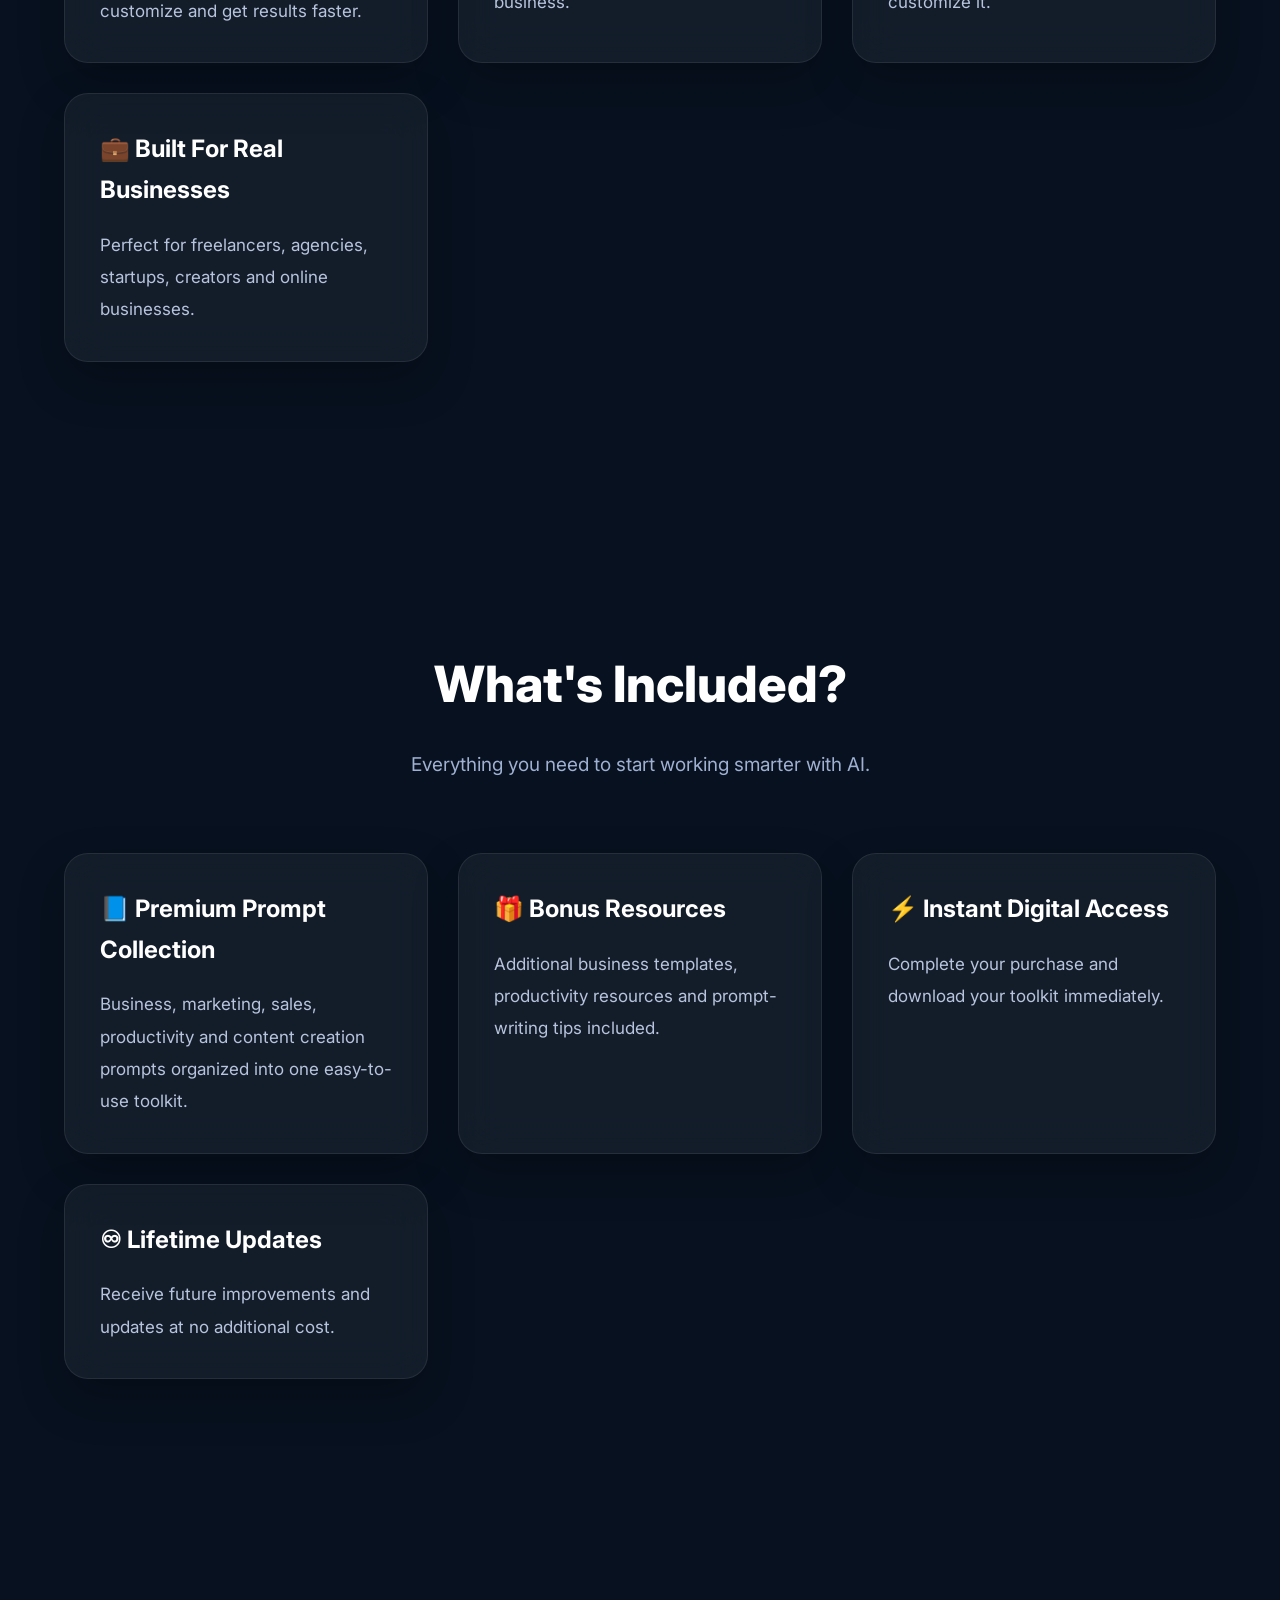
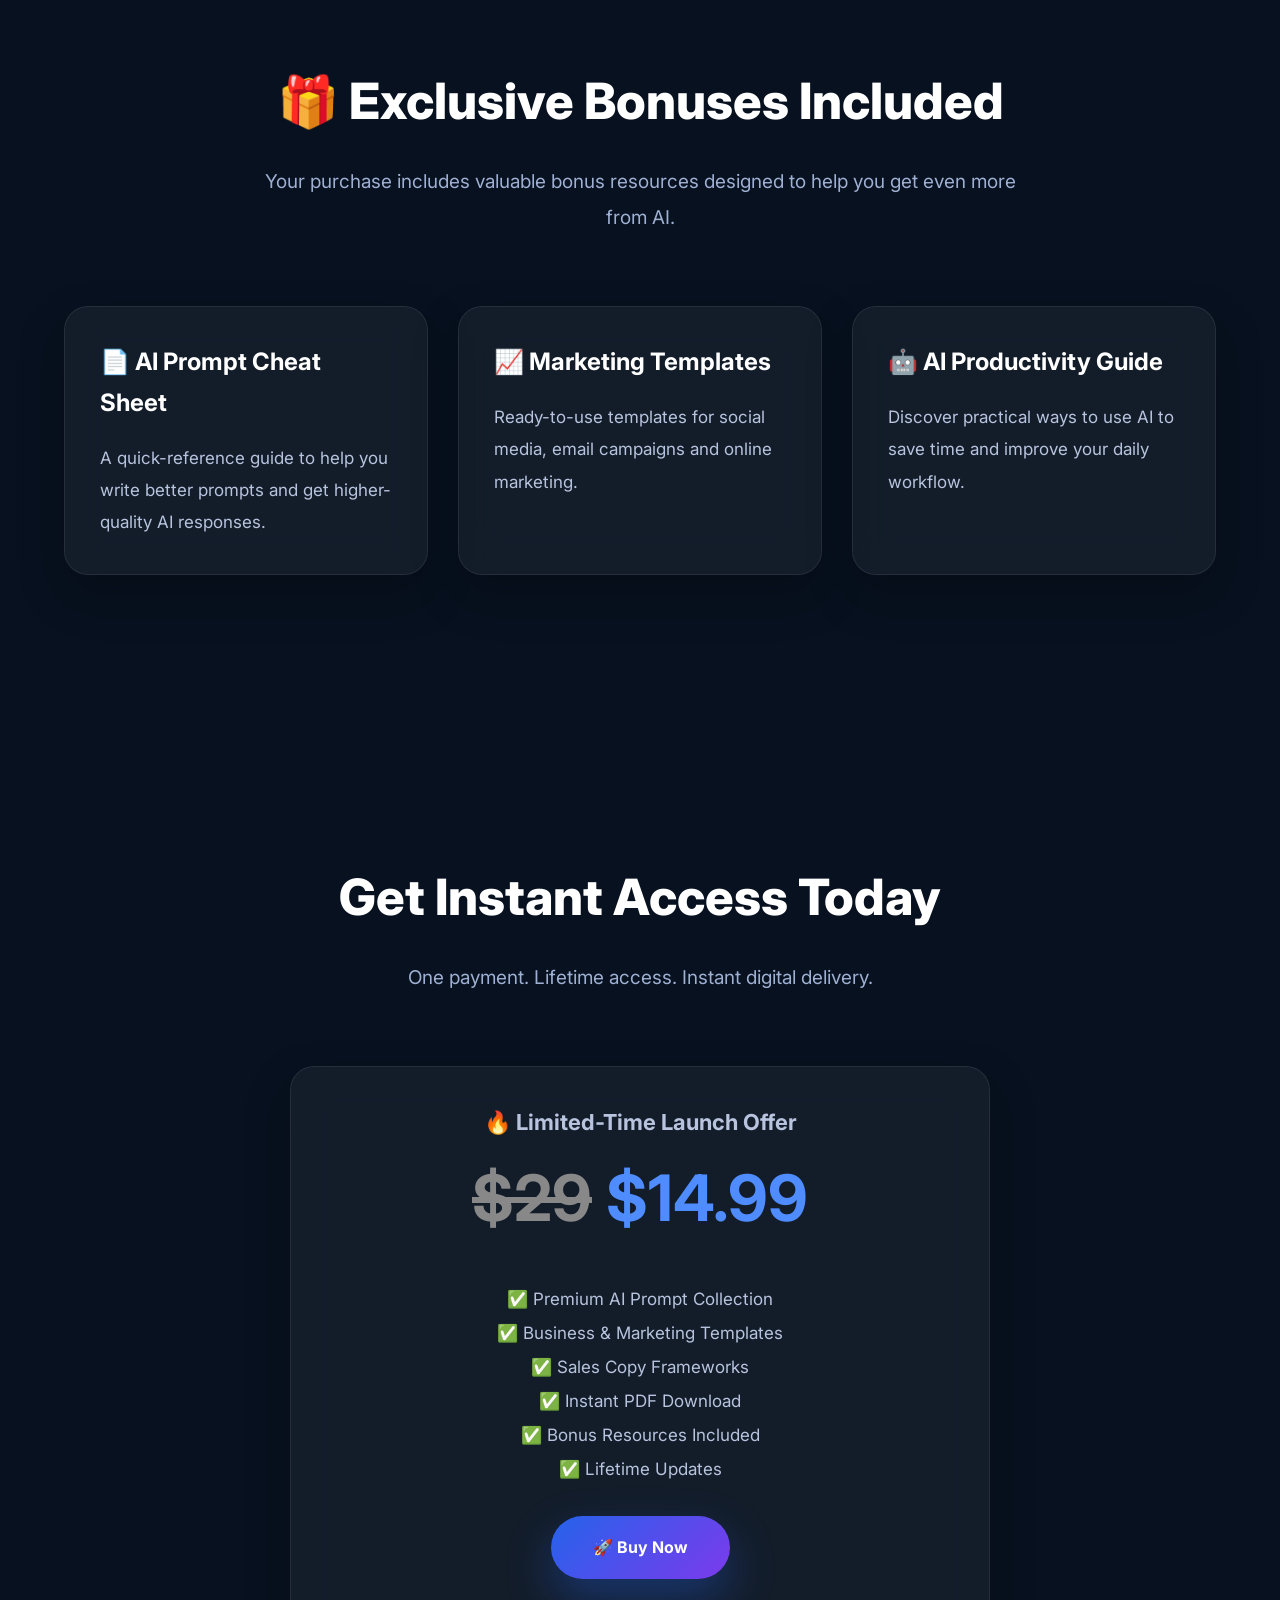
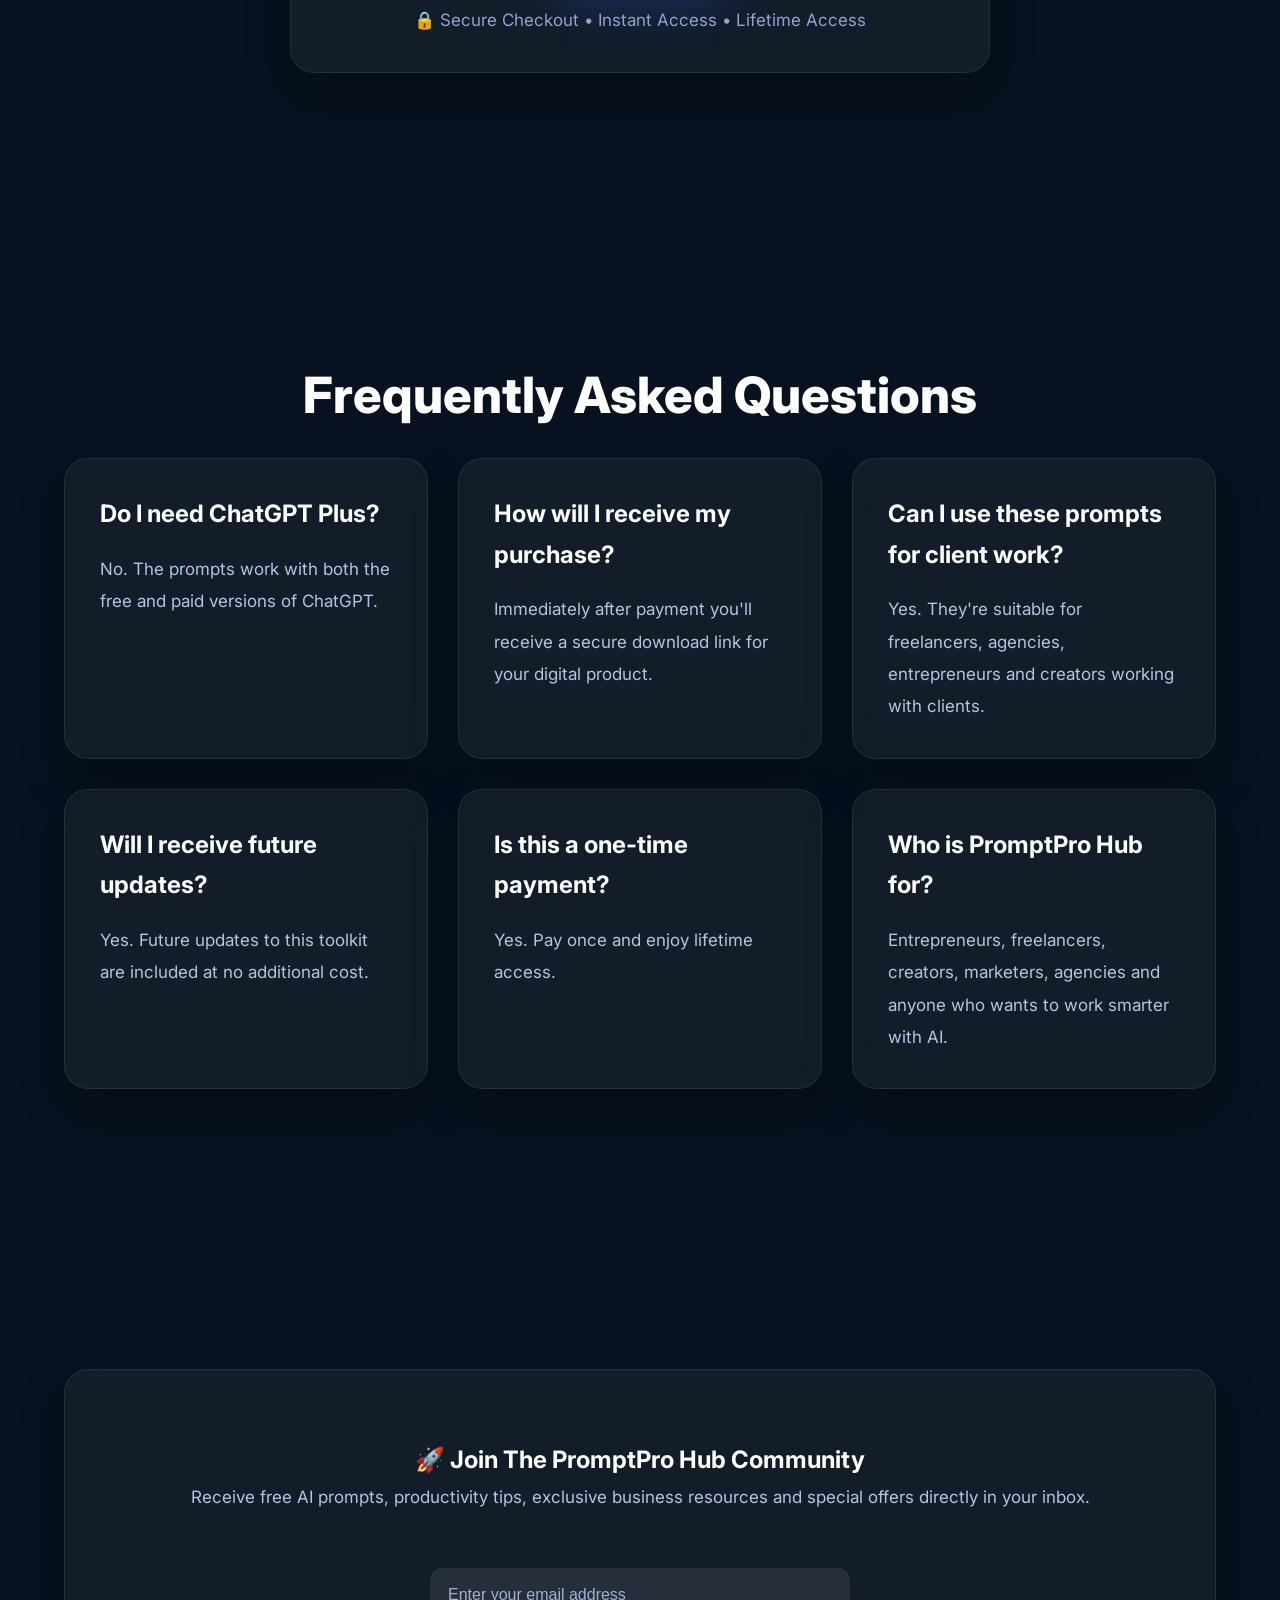
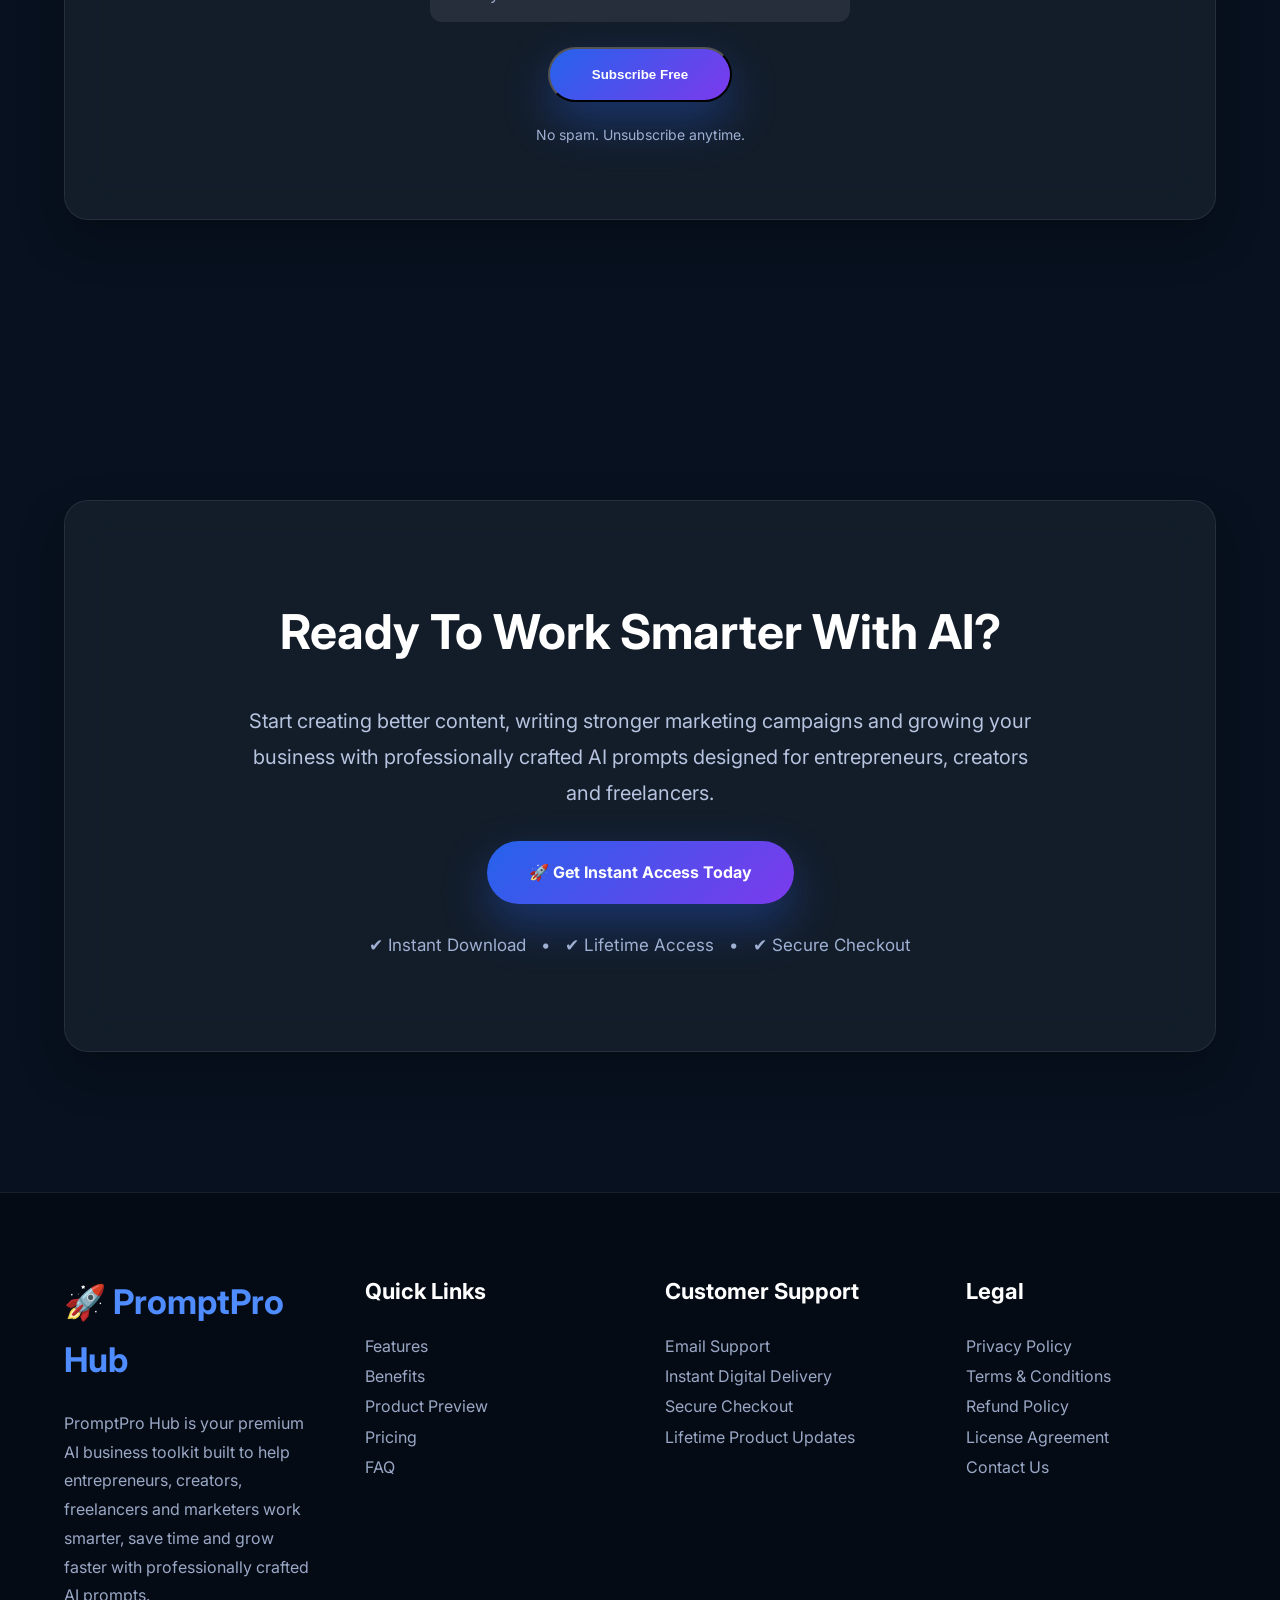
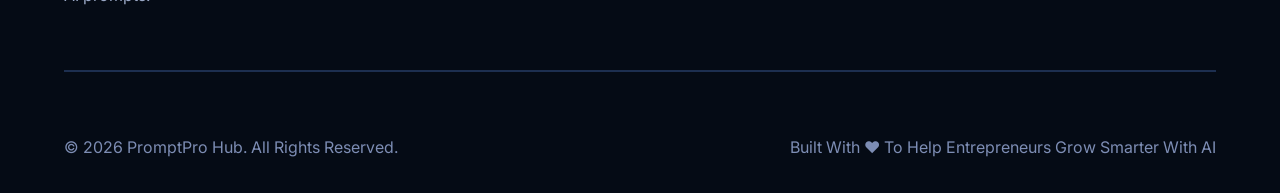
==== commit 9abe6124: "Update index.html" ====
--- a/index.html
+++ b/index.html
@@ -142,7 +142,7 @@
 target="_blank"
 rel="noopener noreferrer">
 
-🇳🇬 Buy in Naira (₦19,999)
+🚀 Get Instant Access Now (₦19,999)
 
 </a>
 
@@ -153,7 +153,7 @@
 target="_blank"
 rel="noopener noreferrer">
 
-🌍 Buy in USD ($14.99)
+🚀 Get Instant Access Now
 
 </a>
 
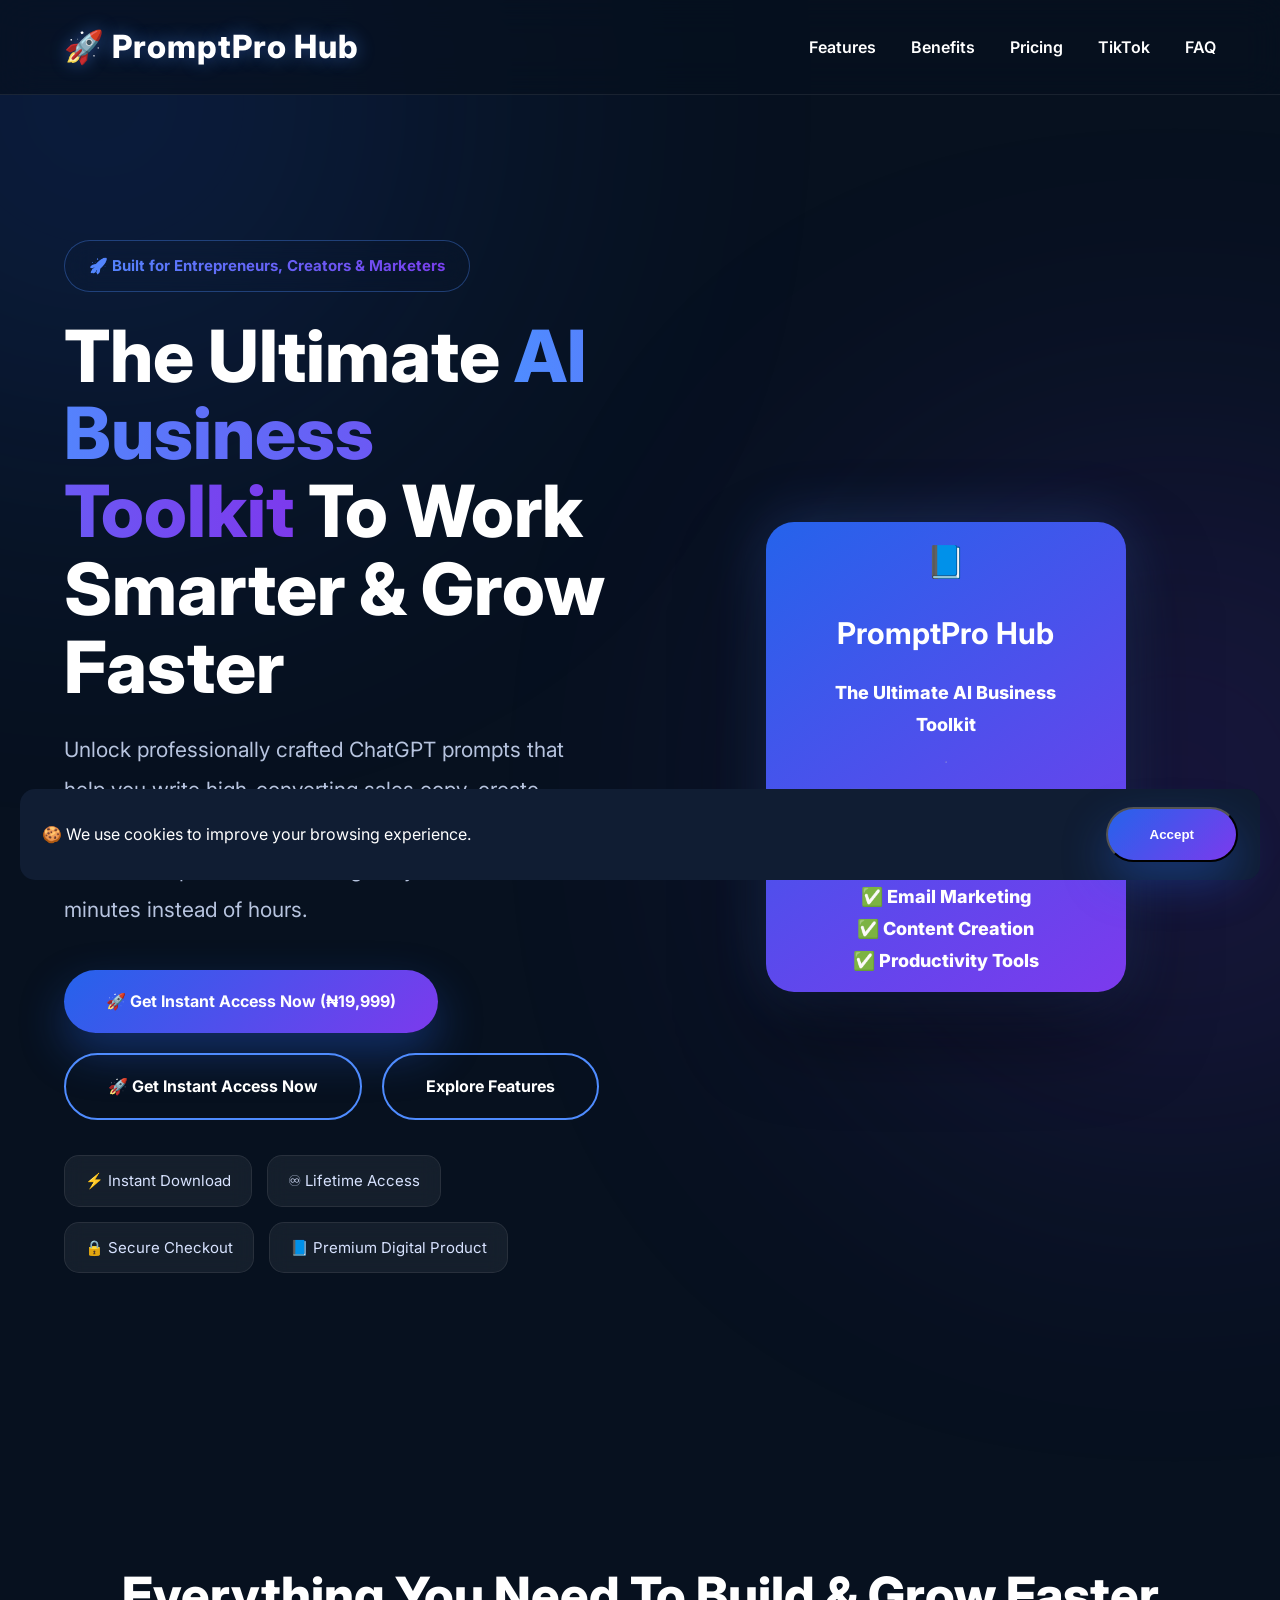
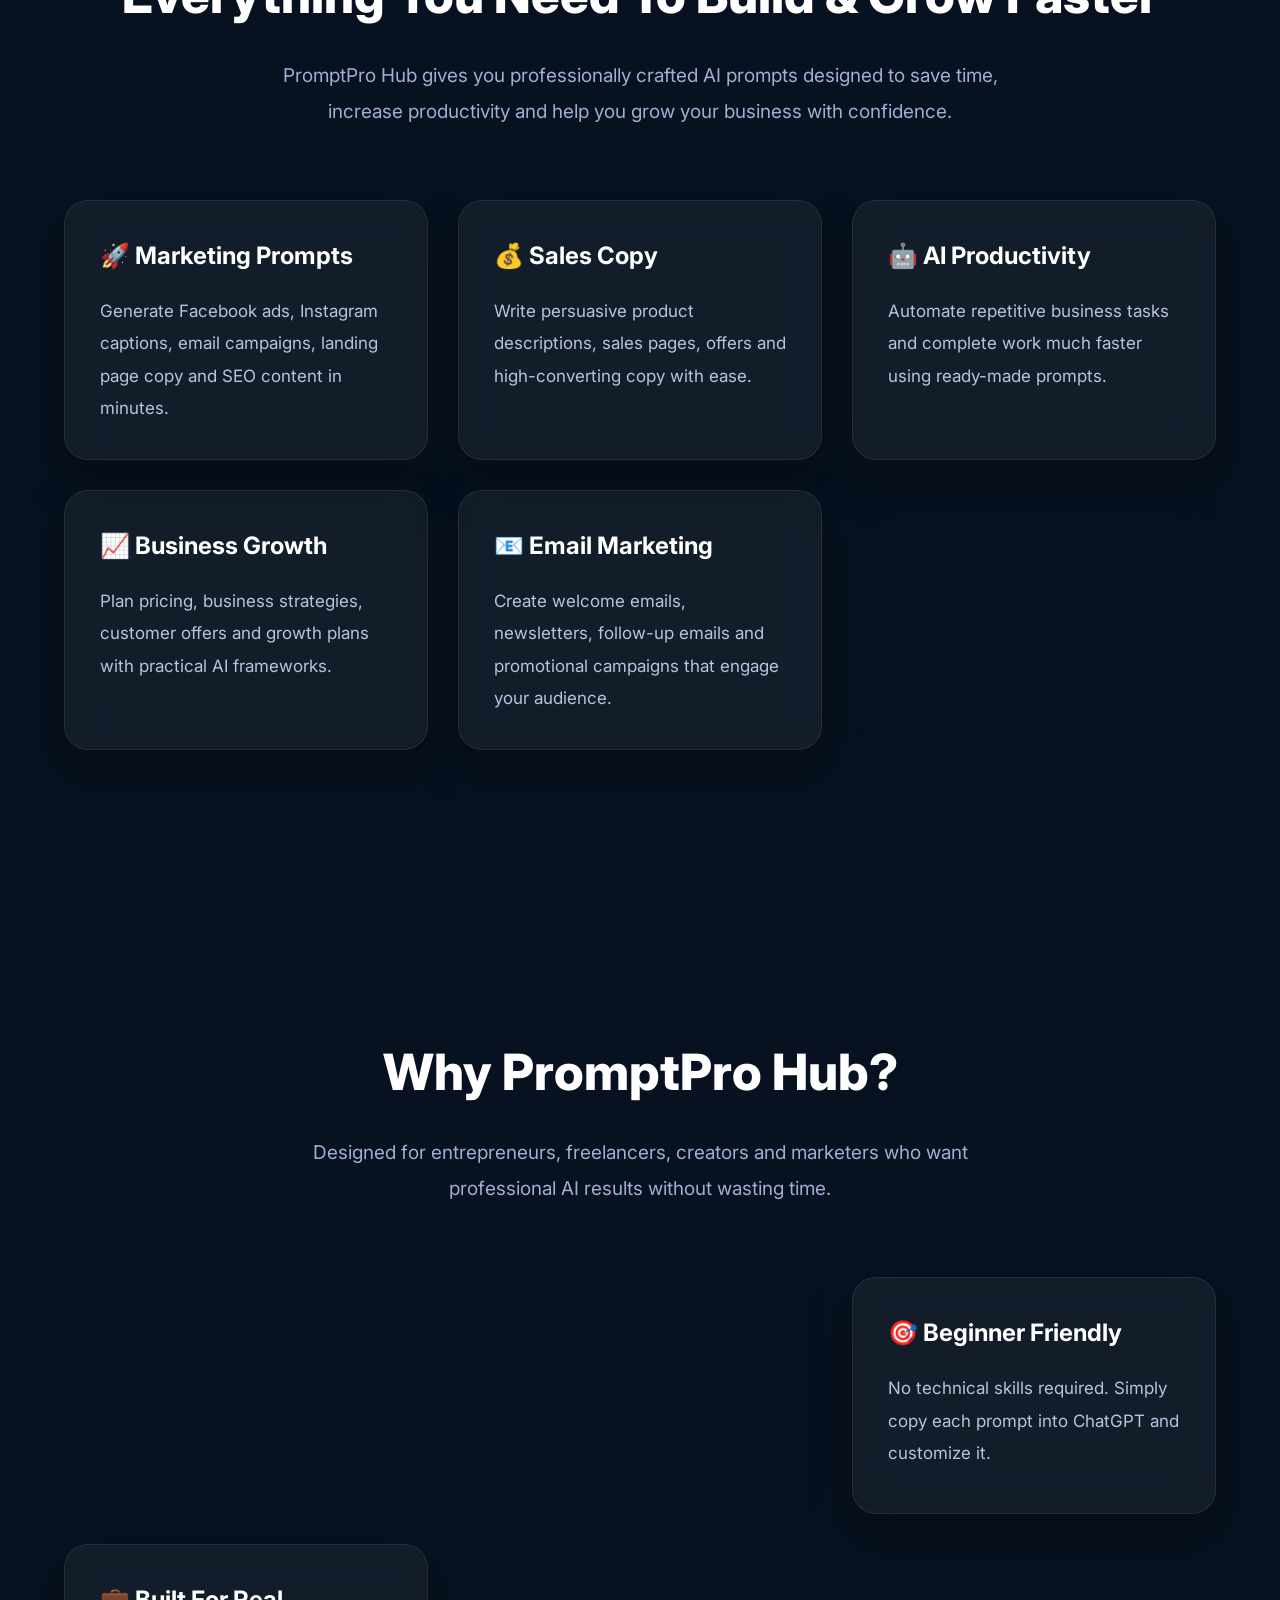
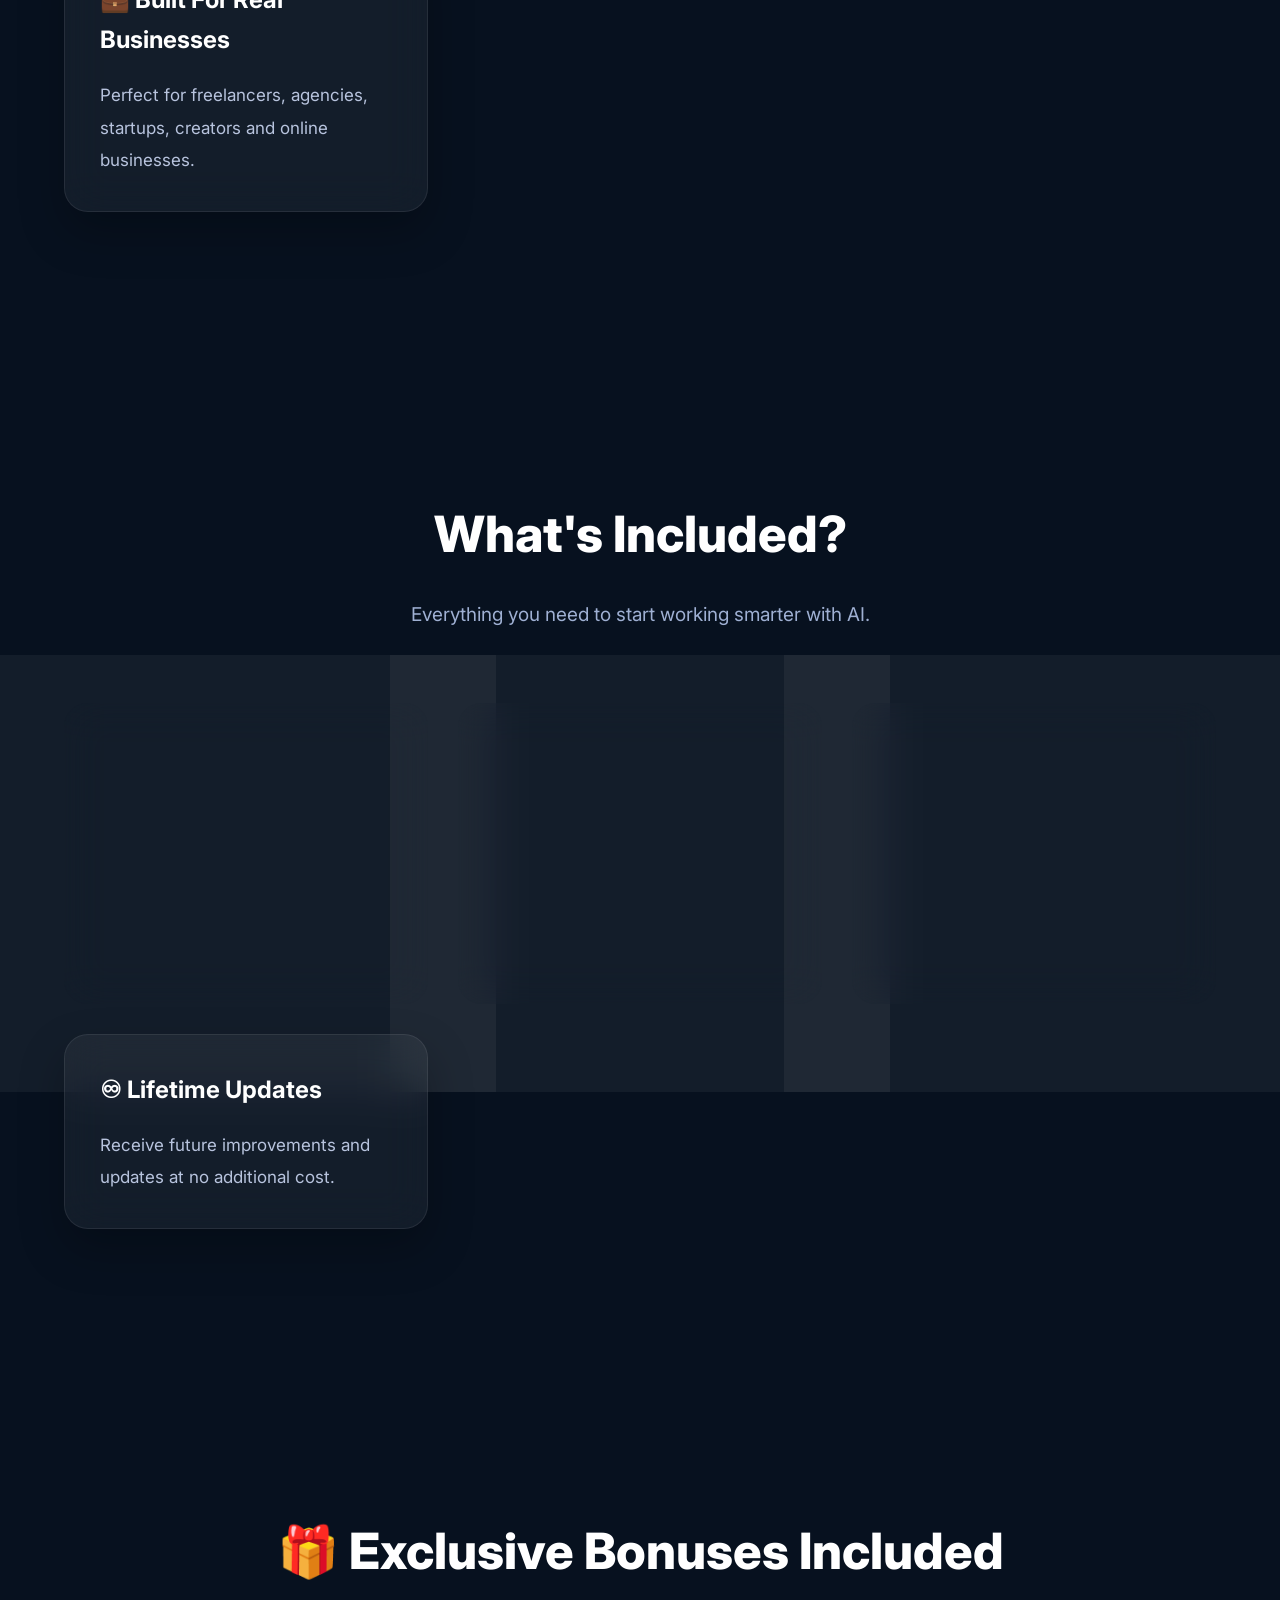
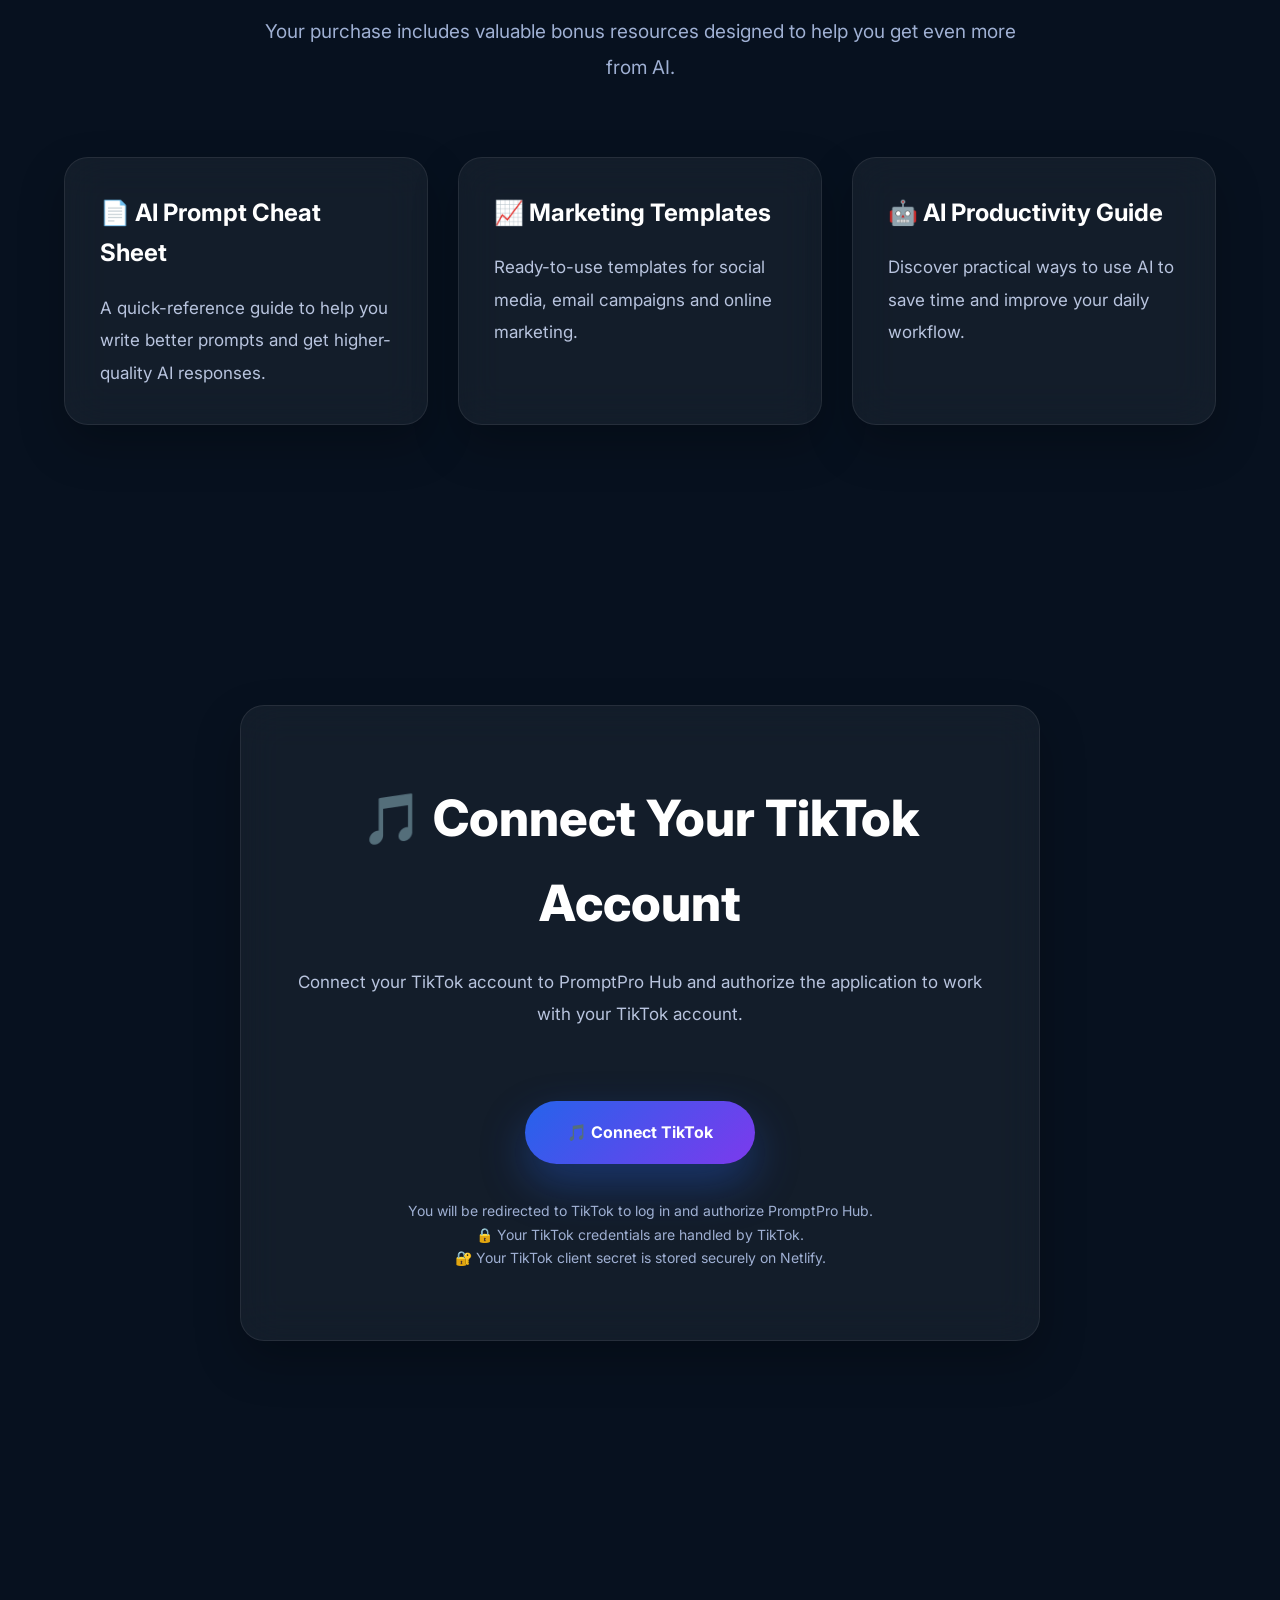
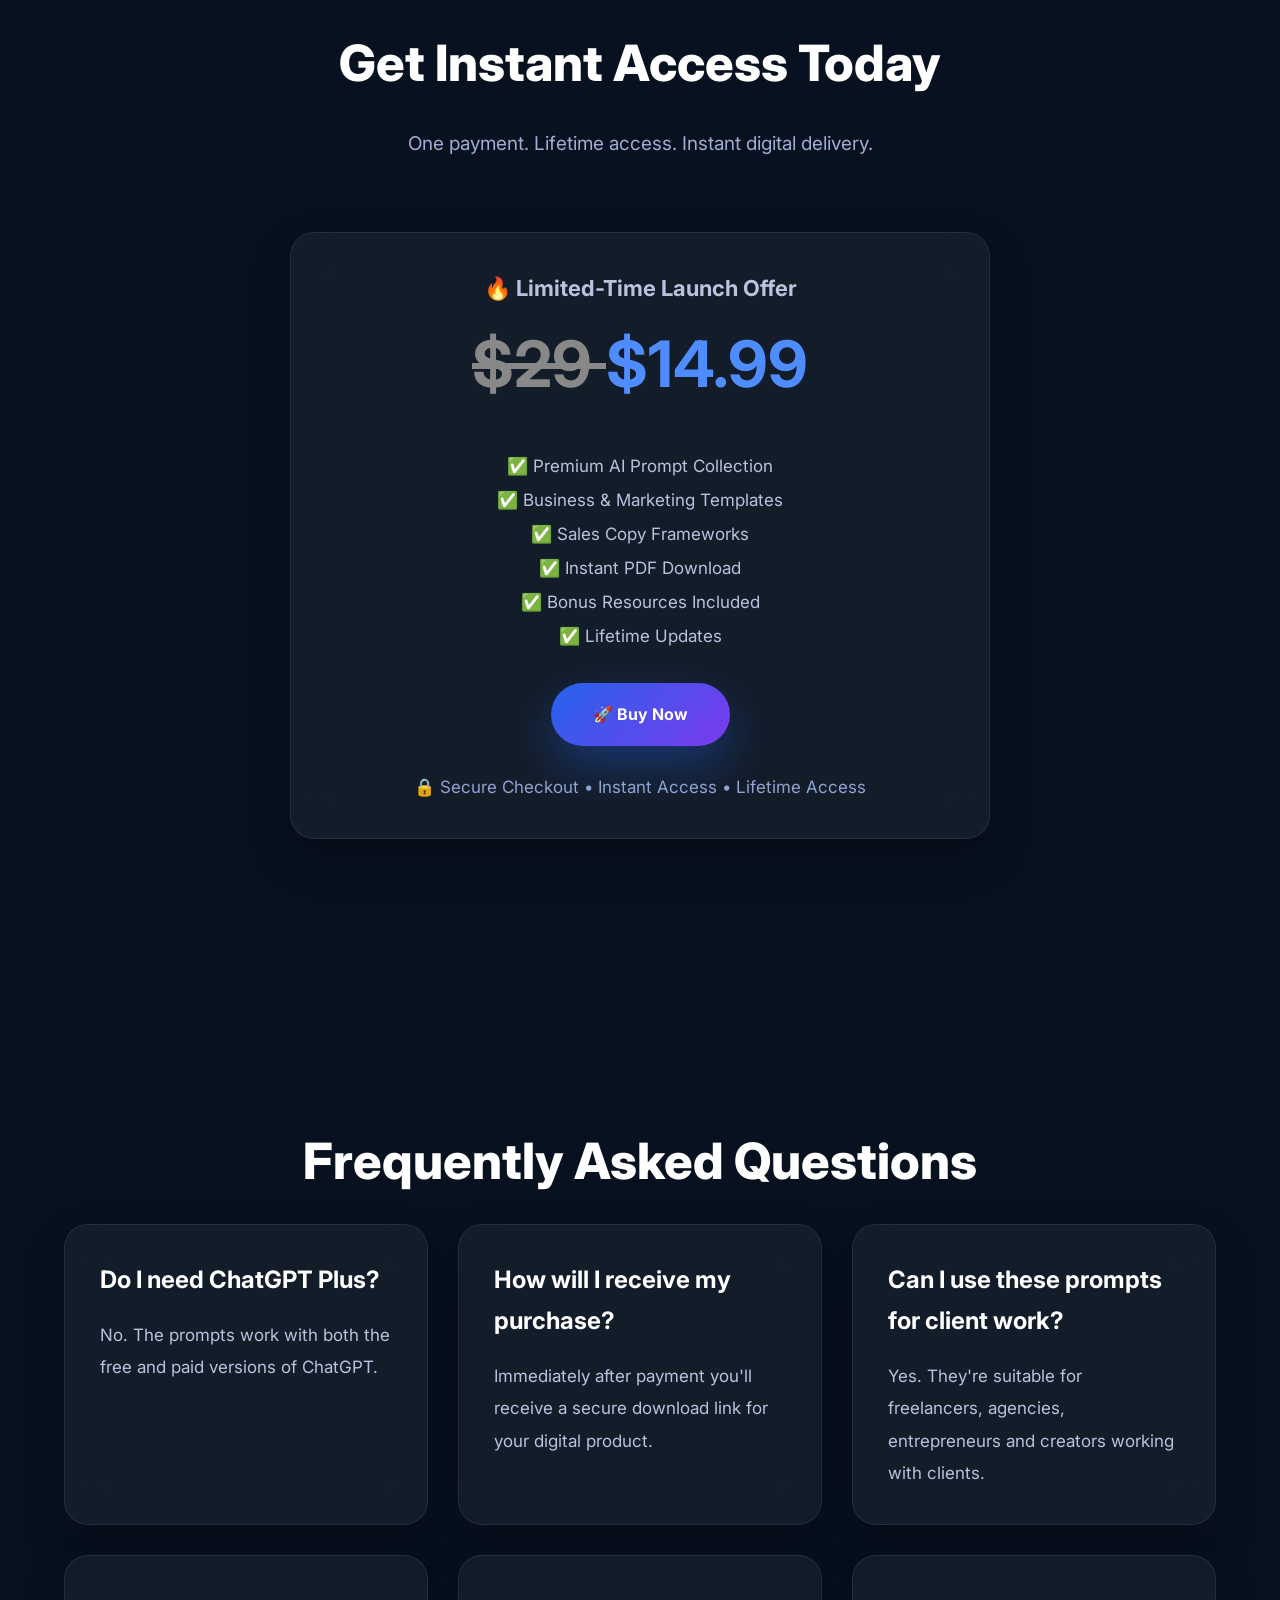
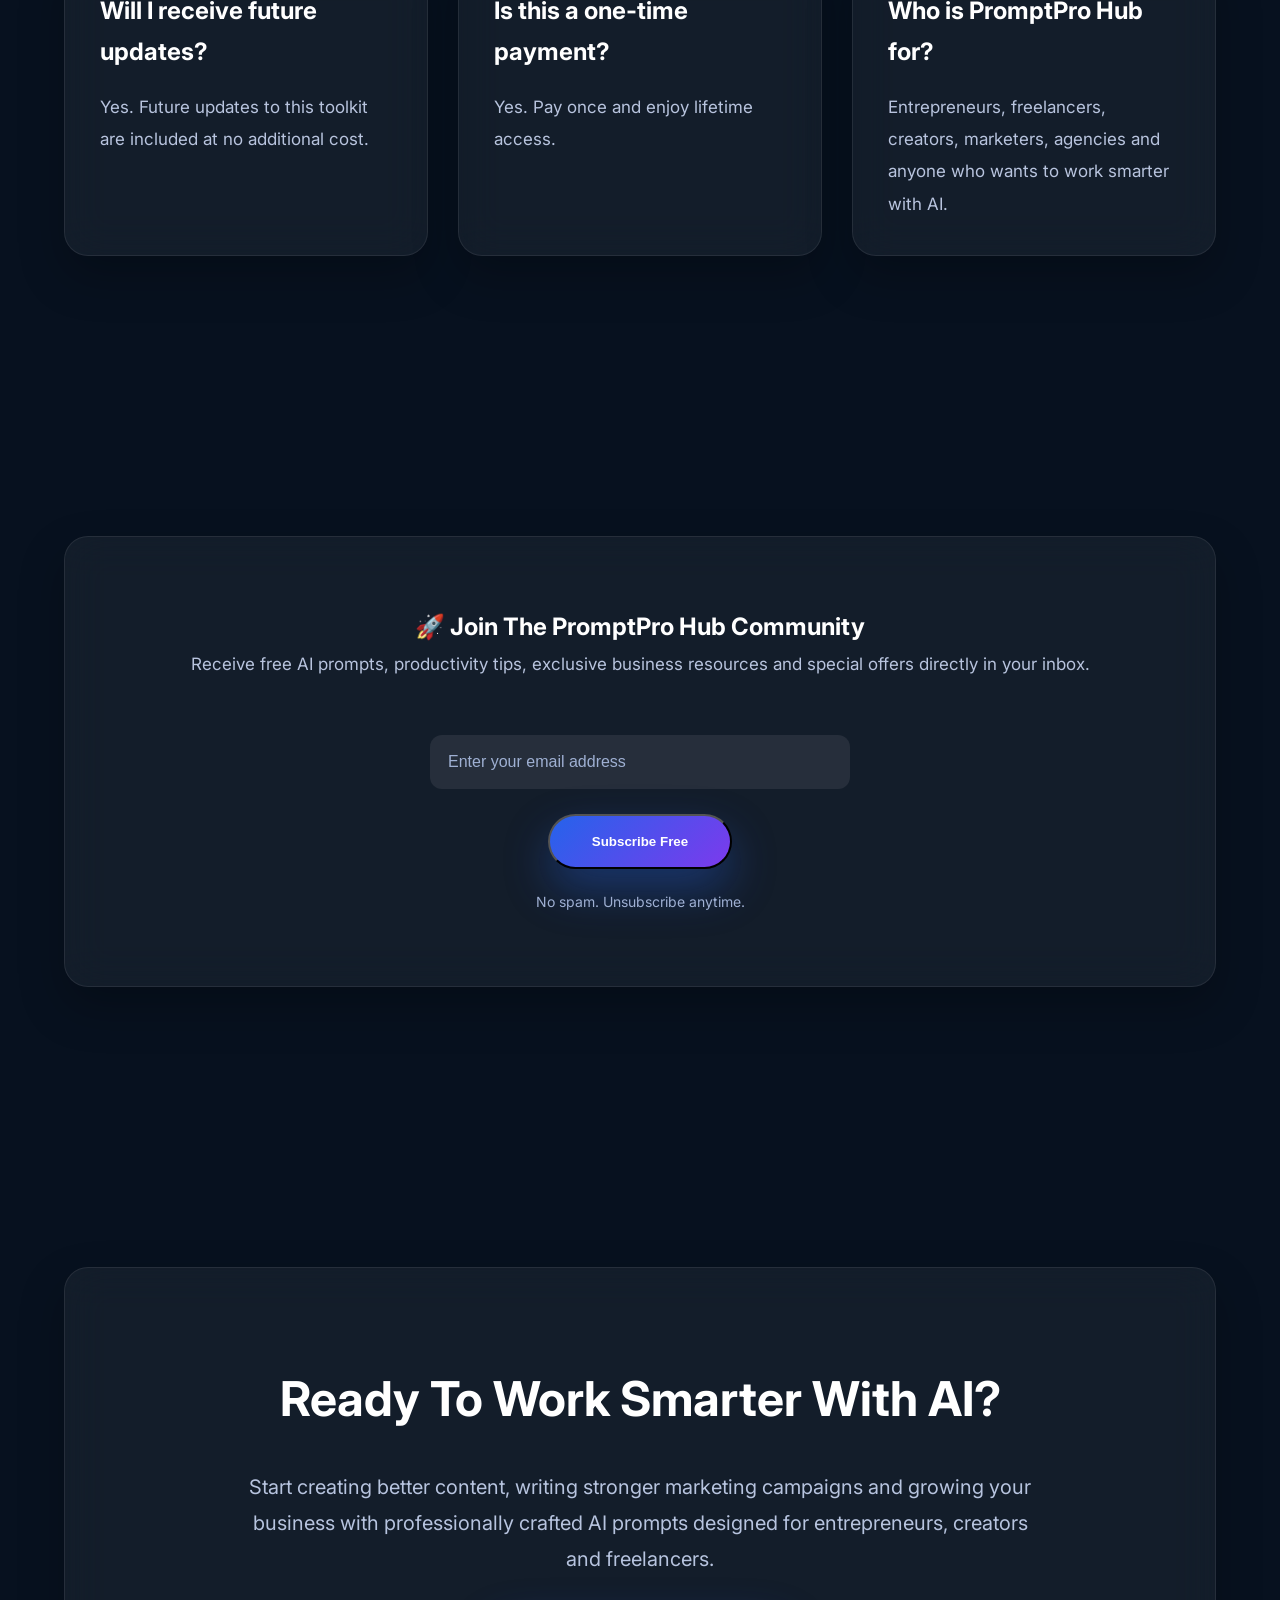
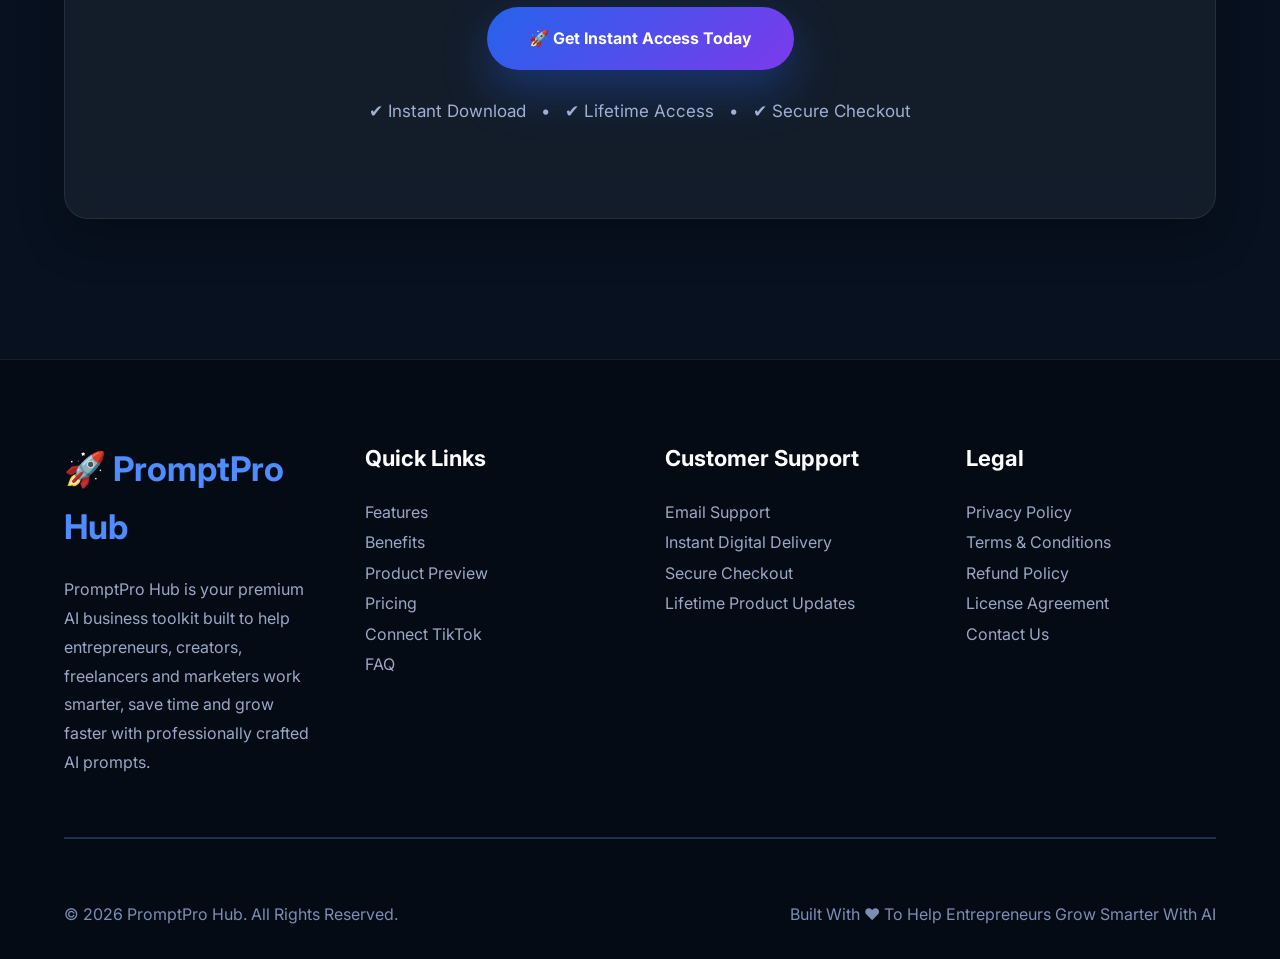
==== commit 8d7636f3: "Update index.html" ====
--- a/index.html
+++ b/index.html
@@ -4,16 +4,8 @@
 <head>
 
 <meta charset="UTF-8">
+
 <meta name="viewport" content="width=device-width, initial-scale=1.0">
-
-<h1>
-🚀 PromptPro Hub<br>
-The Ultimate AI Business Toolkit
-</h1>
-
-<h2 style="color:#4F8CFF;">
-Master AI. Create Faster. Grow Your Business.
-</h2>
 
 <meta name="description"
 content="Unlock premium AI prompts for entrepreneurs, creators, freelancers and marketers. Save time, increase productivity and grow your business with PromptPro Hub.">
@@ -26,8 +18,13 @@
 <meta name="robots" content="index, follow">
 
 <meta name="theme-color" content="#0B1220">
-<meta name="google-site-verification" content="-H8AzUqDtSMZ_1AkI4seKuJZxhP034MO8zX_F6eigB0" />
-  <meta name="msvalidate.01" content="9AE06C6D93B7371833E5E1F4BB7DCA4D" />
+
+<meta name="google-site-verification"
+content="-H8AzUqDtSMZ_1AkI4seKuJZxhP034MO8zX_F6eigB0">
+
+<meta name="msvalidate.01"
+content="9AE06C6D93B7371833E5E1F4BB7DCA4D">
+
 <meta property="og:title"
 content="PromptPro Hub | The Ultimate AI Business Toolkit">
 
@@ -41,10 +38,12 @@
 content="images/cover.png">
 
 <meta property="og:url"
-content="https://nyonggodspower726-wq.github.io/promptprohub/">
+content="https://promptprohub00.netlify.app/">
 
 <meta name="twitter:card"
 content="summary_large_image">
+
+<title>PromptPro Hub | The Ultimate AI Business Toolkit</title>
 
 <link rel="stylesheet" href="style.css">
 
@@ -57,13 +56,20 @@
 <link href="https://fonts.googleapis.com/css2?family=Inter:wght@300;400;500;600;700;800;900&display=swap"
 rel="stylesheet">
 
-<script async src="https://www.googletagmanager.com/gtag/js?id=G-46P59BCML3"></script>
+
+<!-- Google Analytics -->
+
+<script async
+src="https://www.googletagmanager.com/gtag/js?id=G-46P59BCML3">
+</script>
 
 <script>
 
 window.dataLayer = window.dataLayer || [];
 
-function gtag(){dataLayer.push(arguments);}
+function gtag(){
+    dataLayer.push(arguments);
+}
 
 gtag('js', new Date());
 
@@ -73,8 +79,14 @@
 
 </head>
 
+
 <body>
 
+
+<!-- ================================
+     HEADER
+================================ -->
+
 <header>
 
 <div class="container">
@@ -87,15 +99,28 @@
 
 </div>
 
+
 <ul>
 
-<li><a href="#features">Features</a></li>
-
-<li><a href="#benefits">Benefits</a></li>
-
-<li><a href="#pricing">Pricing</a></li>
-
-<li><a href="#faq">FAQ</a></li>
+<li>
+<a href="#features">Features</a>
+</li>
+
+<li>
+<a href="#benefits">Benefits</a>
+</li>
+
+<li>
+<a href="#pricing">Pricing</a>
+</li>
+
+<li>
+<a href="#tiktok">TikTok</a>
+</li>
+
+<li>
+<a href="#faq">FAQ</a>
+</li>
 
 </ul>
 
@@ -105,20 +130,29 @@
 
 </header>
 
+
+
+<!-- ================================
+     HERO
+================================ -->
+
 <section class="hero">
 
 <div class="container">
 
 <div class="hero">
 
+
 <div class="hero-text">
 
+
 <span class="badge">
 
 🚀 Built for Entrepreneurs, Creators & Marketers
 
 </span>
 
+
 <h1>
 
 The Ultimate
@@ -129,13 +163,16 @@
 
 </h1>
 
+
 <p>
 
 Unlock professionally crafted ChatGPT prompts that help you write high-converting sales copy, create marketing campaigns, generate engaging content, automate repetitive work and grow your business in minutes instead of hours.
 
 </p>
 
+
 <div class="hero-buttons">
+
 
 <a href="checkout.html"
 class="btn"
@@ -146,7 +183,10 @@
 
 </a>
 
-<br><br>
+
+<br>
+<br>
+
 
 <a href="checkout.html"
 class="btn-outline"
@@ -157,13 +197,17 @@
 
 </a>
 
-<a href="#features" class="btn-outline">
+
+<a href="#features"
+class="btn-outline">
 
 Explore Features
 
 </a>
 
-</div>
+
+</div>
+
 
 <div class="hero-trust">
 
@@ -177,7 +221,10 @@
 
 </div>
 
-</div>
+
+</div>
+
+
 
 <div class="hero-image">
 
@@ -191,14 +238,17 @@
 
 </h2>
 
+
 <p>
 
 The Ultimate AI Business Toolkit
 
 </p>
 
+
 <hr style="margin:20px 0;opacity:.2;">
 
+
 <p>
 
 ✅ Marketing Prompts<br>
@@ -215,35 +265,46 @@
 
 </p>
 
-</div>
-
-</div>
+
+</div>
+
+</div>
+
 
 </div>
 
 </div>
 
 </section>
-<!-- FEATURES -->
+
+
+
+<!-- ================================
+     FEATURES
+================================ -->
 
 <section id="features">
 
 <div class="container">
 
+
 <h2 class="title">
 
 Everything You Need To Build & Grow Faster
 
 </h2>
 
+
 <p class="subtitle">
 
 PromptPro Hub gives you professionally crafted AI prompts designed to save time, increase productivity and help you grow your business with confidence.
 
 </p>
 
+
 <div class="cards">
 
+
 <div class="card">
 
 <h3>🚀 Marketing Prompts</h3>
@@ -256,6 +317,7 @@
 
 </div>
 
+
 <div class="card">
 
 <h3>💰 Sales Copy</h3>
@@ -268,6 +330,7 @@
 
 </div>
 
+
 <div class="card">
 
 <h3>🤖 AI Productivity</h3>
@@ -280,6 +343,7 @@
 
 </div>
 
+
 <div class="card">
 
 <h3>📈 Business Growth</h3>
@@ -292,6 +356,7 @@
 
 </div>
 
+
 <div class="card">
 
 <h3>📧 Email Marketing</h3>
@@ -304,6 +369,7 @@
 
 </div>
 
+
 <div class="card">
 
 <h3>🌍 Social Media Content</h3>
@@ -316,32 +382,41 @@
 
 </div>
 
+
 </div>
 
 </div>
 
 </section>
 
-<!-- BENEFITS -->
+
+
+<!-- ================================
+     BENEFITS
+================================ -->
 
 <section id="benefits">
 
 <div class="container">
 
+
 <h2 class="title">
 
 Why PromptPro Hub?
 
 </h2>
 
+
 <p class="subtitle">
 
 Designed for entrepreneurs, freelancers, creators and marketers who want professional AI results without wasting time.
 
 </p>
 
+
 <div class="cards">
 
+
 <div class="card">
 
 <h3>⚡ Save Hours Every Week</h3>
@@ -354,6 +429,7 @@
 
 </div>
 
+
 <div class="card">
 
 <h3>📈 Increase Productivity</h3>
@@ -366,6 +442,7 @@
 
 </div>
 
+
 <div class="card">
 
 <h3>🎯 Beginner Friendly</h3>
@@ -378,6 +455,7 @@
 
 </div>
 
+
 <div class="card">
 
 <h3>💼 Built For Real Businesses</h3>
@@ -390,32 +468,41 @@
 
 </div>
 
+
 </div>
 
 </div>
 
 </section>
 
-<!-- PRODUCT PREVIEW -->
+
+
+<!-- ================================
+     PRODUCT PREVIEW
+================================ -->
 
 <section id="preview">
 
 <div class="container">
 
+
 <h2 class="title">
 
 What's Included?
 
 </h2>
 
+
 <p class="subtitle">
 
 Everything you need to start working smarter with AI.
 
 </p>
 
+
 <div class="cards">
 
+
 <div class="card">
 
 <h3>📘 Premium Prompt Collection</h3>
@@ -428,6 +515,7 @@
 
 </div>
 
+
 <div class="card">
 
 <h3>🎁 Bonus Resources</h3>
@@ -440,6 +528,7 @@
 
 </div>
 
+
 <div class="card">
 
 <h3>⚡ Instant Digital Access</h3>
@@ -452,6 +541,7 @@
 
 </div>
 
+
 <div class="card">
 
 <h3>♾ Lifetime Updates</h3>
@@ -464,31 +554,41 @@
 
 </div>
 
-</div>
-
-</div>
-
-  </section>
-<!-- BONUSES -->
+
+</div>
+
+</div>
+
+</section>
+
+
+
+<!-- ================================
+     BONUSES
+================================ -->
 
 <section id="bonuses">
 
 <div class="container">
 
+
 <h2 class="title">
 
 🎁 Exclusive Bonuses Included
 
 </h2>
 
+
 <p class="subtitle">
 
 Your purchase includes valuable bonus resources designed to help you get even more from AI.
 
 </p>
 
+
 <div class="cards">
 
+
 <div class="card">
 
 <h3>📄 AI Prompt Cheat Sheet</h3>
@@ -501,6 +601,7 @@
 
 </div>
 
+
 <div class="card">
 
 <h3>📈 Marketing Templates</h3>
@@ -513,6 +614,7 @@
 
 </div>
 
+
 <div class="card">
 
 <h3>🤖 AI Productivity Guide</h3>
@@ -525,31 +627,115 @@
 
 </div>
 
+
 </div>
 
 </div>
 
 </section>
 
-<!-- PRICING -->
+
+
+<!-- ================================
+     TIKTOK CONNECTION
+================================ -->
+
+<section id="tiktok">
+
+<div class="container">
+
+
+<div class="card"
+style="max-width:800px;margin:auto;text-align:center;padding:70px 40px;">
+
+
+<h2 class="title">
+
+🎵 Connect Your TikTok Account
+
+</h2>
+
+
+<p class="subtitle">
+
+Connect your TikTok account to PromptPro Hub and authorize the application to work with your TikTok account.
+
+</p>
+
+
+<div style="margin:35px 0;">
+
+
+<a
+href="/.netlify/functions/tiktok-login"
+class="btn"
+style="display:inline-block;text-decoration:none;">
+
+🎵 Connect TikTok
+
+</a>
+
+
+</div>
+
+
+<p style="color:#9fb0d3;font-size:14px;line-height:1.7;">
+
+You will be redirected to TikTok to log in and authorize PromptPro Hub.
+
+</p>
+
+
+<p style="color:#9fb0d3;font-size:14px;line-height:1.7;">
+
+🔒 Your TikTok credentials are handled by TikTok.
+<br>
+🔐 Your TikTok client secret is stored securely on Netlify.
+
+</p>
+
+
+<div
+id="tiktok-status"
+style="display:none;margin-top:25px;padding:15px;border-radius:10px;background:#101d33;">
+
+</div>
+
+
+</div>
+
+</div>
+
+</section>
+
+
+
+<!-- ================================
+     PRICING
+================================ -->
 
 <section id="pricing">
 
 <div class="container">
 
+
 <h2 class="title">
 
 Get Instant Access Today
 
 </h2>
 
+
 <p class="subtitle">
 
 One payment. Lifetime access. Instant digital delivery.
 
 </p>
 
-<div class="card" style="max-width:700px;margin:auto;text-align:center;">
+
+<div class="card"
+style="max-width:700px;margin:auto;text-align:center;">
+
 
 <p style="font-size:22px;font-weight:700;">
 
@@ -557,9 +743,15 @@
 
 </p>
 
+
 <h1 style="font-size:64px;">
 
-<del style="color:#888;">$29</del>
+<del style="color:#888;">
+
+$29
+
+</del>
+
 
 <span style="color:#4F8CFF;">
 
@@ -569,6 +761,7 @@
 
 </h1>
 
+
 <p style="margin:30px 0;line-height:2;">
 
 ✅ Premium AI Prompt Collection<br>
@@ -584,6 +777,7 @@
 ✅ Lifetime Updates
 
 </p>
+
 
 <a href="checkout.html"
 class="btn"
@@ -593,32 +787,41 @@
 
 </a>
 
+
 <p style="margin-top:25px;color:#8fa4d1;">
 
 🔒 Secure Checkout • Instant Access • Lifetime Access
 
 </p>
 
+
 </div>
 
 </div>
 
 </section>
 
-<!-- FAQ -->
+
+
+<!-- ================================
+     FAQ
+================================ -->
 
 <section id="faq">
 
 <div class="container">
 
+
 <h2 class="title">
 
 Frequently Asked Questions
 
 </h2>
 
+
 <div class="cards">
 
+
 <div class="card">
 
 <h3>
@@ -635,6 +838,7 @@
 
 </div>
 
+
 <div class="card">
 
 <h3>
@@ -651,6 +855,7 @@
 
 </div>
 
+
 <div class="card">
 
 <h3>
@@ -667,6 +872,7 @@
 
 </div>
 
+
 <div class="card">
 
 <h3>
@@ -683,6 +889,7 @@
 
 </div>
 
+
 <div class="card">
 
 <h3>
@@ -699,6 +906,7 @@
 
 </div>
 
+
 <div class="card">
 
 <h3>
@@ -715,18 +923,27 @@
 
 </div>
 
+
 </div>
 
 </div>
 
 </section>
-<!-- NEWSLETTER -->
+
+
+
+<!-- ================================
+     NEWSLETTER
+================================ -->
 
 <section id="newsletter">
 
 <div class="container">
 
-<div class="card" style="text-align:center;padding:70px 40px;">
+
+<div class="card"
+style="text-align:center;padding:70px 40px;">
+
 
 <h2>
 
@@ -734,48 +951,68 @@
 
 </h2>
 
+
 <p>
 
 Receive free AI prompts, productivity tips, exclusive business resources and special offers directly in your inbox.
 
 </p>
 
-<form>
+
+<form
+onsubmit="return subscribeNewsletter(event);">
+
 
 <input
 type="email"
+id="newsletter-email"
 placeholder="Enter your email address"
+required
 style="padding:18px;width:70%;max-width:420px;border-radius:12px;border:none;margin:25px 0;font-size:16px;">
 
+
 <br>
 
-<button class="btn">
+
+<button
+type="submit"
+class="btn">
 
 Subscribe Free
 
 </button>
 
+
 </form>
 
+
 <p style="margin-top:20px;color:#9fb0d3;font-size:14px;">
 
 No spam. Unsubscribe anytime.
 
 </p>
 
+
 </div>
 
 </div>
 
 </section>
 
-<!-- FINAL CALL TO ACTION -->
+
+
+<!-- ================================
+     FINAL CTA
+================================ -->
 
 <section id="final-cta">
 
 <div class="container">
 
-<div class="card" style="text-align:center;padding:90px 45px;">
+
+<div class="card"
+style="text-align:center;padding:90px 45px;">
+
 
 <h2 style="font-size:48px;">
 
@@ -783,17 +1020,22 @@
 
 </h2>
 
-<p style="font-size:20px;color:#b7c4df;margin:30px auto;max-width:800px;line-height:1.8;">
+
+<p
+style="font-size:20px;color:#b7c4df;margin:30px auto;max-width:800px;line-height:1.8;">
 
 Start creating better content, writing stronger marketing campaigns and growing your business with professionally crafted AI prompts designed for entrepreneurs, creators and freelancers.
 
 </p>
 
-<a href="#pricing" class="btn">
+
+<a href="#pricing"
+class="btn">
 
 🚀 Get Instant Access Today
 
 </a>
+
 
 <p style="margin-top:25px;color:#9fb0d3;">
 
@@ -803,95 +1045,148 @@
 
 </p>
 
+
 </div>
 
 </div>
 
 </section>
 
-<!-- COOKIE NOTICE -->
+
+
+<!-- ================================
+     COOKIE NOTICE
+================================ -->
 
 <div
 id="cookie-banner"
 style="position:fixed;bottom:20px;left:20px;right:20px;background:#101d33;padding:18px 22px;border-radius:15px;display:flex;justify-content:space-between;align-items:center;gap:20px;z-index:9999;">
 
+
 <p style="margin:0;color:#ffffff;">
 
 🍪 We use cookies to improve your browsing experience.
 
 </p>
 
+
 <button
-onclick="document.getElementById('cookie-banner').style.display='none'"
+id="accept-cookie"
 class="btn">
 
 Accept
 
 </button>
 
-</div>
-
-<!-- BACK TO TOP -->
+
+</div>
+
+
+
+<!-- ================================
+     BACK TO TOP
+================================ -->
 
 <button
-onclick="window.scrollTo({top:0,behavior:'smooth'})"
-style="position:fixed;bottom:30px;right:30px;width:60px;height:60px;border:none;border-radius:50%;background:#4F8CFF;color:white;font-size:24px;cursor:pointer;box-shadow:0 10px 25px rgba(0,0,0,.35);z-index:999;">
+id="back-to-top"
+style="position:fixed;bottom:30px;right:30px;width:60px;height:60px;border:none;border-radius:50%;background:#4F8CFF;color:white;font-size:24px;cursor:pointer;box-shadow:0 10px 25px rgba(0,0,0,.35);z-index:999;opacity:0;visibility:hidden;">
 
 ↑
 
-  </button>
-<!-- FOOTER -->
-
-<footer style="background:#050B15;padding:80px 0 30px;">
+</button>
+
+
+
+<!-- ================================
+     FOOTER
+================================ -->
+
+<footer
+style="background:#050B15;padding:80px 0 30px;">
 
 <div class="container">
 
-<div style="display:grid;grid-template-columns:repeat(auto-fit,minmax(220px,1fr));gap:50px;">
+
+<div
+style="display:grid;grid-template-columns:repeat(auto-fit,minmax(220px,1fr));gap:50px;">
+
 
 <div>
 
+
 <h2 style="color:#4F8CFF;">
 
 🚀 PromptPro Hub
 
 </h2>
 
-<p style="color:#9AA8C6;line-height:1.8;margin-top:20px;">
+
+<p
+style="color:#9AA8C6;line-height:1.8;margin-top:20px;">
 
 PromptPro Hub is your premium AI business toolkit built to help entrepreneurs, creators, freelancers and marketers work smarter, save time and grow faster with professionally crafted AI prompts.
 
 </p>
 
-</div>
+
+</div>
+
+
 
 <div>
 
+
 <h3 style="margin-bottom:20px;">
 
 Quick Links
 
 </h3>
 
-<p><a href="#features">Features</a></p>
-
-<p><a href="#benefits">Benefits</a></p>
-
-<p><a href="#preview">Product Preview</a></p>
-
-<p><a href="#pricing">Pricing</a></p>
-
-<p><a href="#faq">FAQ</a></p>
-
-</div>
+
+<p>
+<a href="#features">Features</a>
+</p>
+
+
+<p>
+<a href="#benefits">Benefits</a>
+</p>
+
+
+<p>
+<a href="#preview">Product Preview</a>
+</p>
+
+
+<p>
+<a href="#pricing">Pricing</a>
+</p>
+
+
+<p>
+<a href="#tiktok">Connect TikTok</a>
+</p>
+
+
+<p>
+<a href="#faq">FAQ</a>
+</p>
+
+
+</div>
+
+
 
 <div>
 
+
 <h3 style="margin-bottom:20px;">
 
 Customer Support
 
 </h3>
 
+
 <p>Email Support</p>
 
 <p>Instant Digital Delivery</p>
@@ -900,33 +1195,71 @@
 
 <p>Lifetime Product Updates</p>
 
-</div>
+
+</div>
+
+
 
 <div>
 
+
 <h3 style="margin-bottom:20px;">
 
 Legal
 
 </h3>
 
-<p><a href="privacy.html">Privacy Policy</a></p>
-
-<p><a href="terms.html">Terms & Conditions</a></p>
-
-<p><a href="refund.html">Refund Policy</a></p>
-
-<p><a href="license.html">License Agreement</a></p>
-
-<p><a href="support.html">Contact Us</a></p>
-
-</div>
-
-</div>
-
-<hr style="margin:60px 0;border:1px solid #1D2F50;">
-
-<div style="display:flex;justify-content:space-between;flex-wrap:wrap;gap:20px;align-items:center;">
+
+<p>
+<a href="privacy.html">
+Privacy Policy
+</a>
+</p>
+
+
+<p>
+<a href="terms.html">
+Terms & Conditions
+</a>
+</p>
+
+
+<p>
+<a href="refund.html">
+Refund Policy
+</a>
+</p>
+
+
+<p>
+<a href="license.html">
+License Agreement
+</a>
+</p>
+
+
+<p>
+<a href="support.html">
+Contact Us
+</a>
+</p>
+
+
+</div>
+
+
+</div>
+
+
+
+<hr
+style="margin:60px 0;border:1px solid #1D2F50;">
+
+
+
+<div
+style="display:flex;justify-content:space-between;flex-wrap:wrap;gap:20px;align-items:center;">
+
 
 <p style="color:#7D8DB4;">
 
@@ -934,20 +1267,205 @@
 
 </p>
 
+
 <p style="color:#7D8DB4;">
 
 Built With ❤️ To Help Entrepreneurs Grow Smarter With AI
 
 </p>
 
-</div>
+
+</div>
+
 
 </div>
 
 </footer>
 
+
+
+<!-- ================================
+     JAVASCRIPT
+================================ -->
+
 <script src="script.js"></script>
 
+
+<script>
+
+/* ================================
+   NEWSLETTER
+================================ */
+
+function subscribeNewsletter(event) {
+
+    event.preventDefault();
+
+    const email =
+        document.getElementById("newsletter-email").value.trim();
+
+    if (!email) {
+
+        alert("Please enter your email address.");
+
+        return false;
+
+    }
+
+    alert(
+        "Thank you for joining PromptPro Hub!"
+    );
+
+    document.getElementById(
+        "newsletter-email"
+    ).value = "";
+
+    return false;
+}
+
+
+
+/* ================================
+   COOKIE
+================================ */
+
+const cookieBanner =
+    document.getElementById("cookie-banner");
+
+const acceptCookie =
+    document.getElementById("accept-cookie");
+
+
+if (
+    localStorage.getItem("cookieAccepted")
+) {
+
+    cookieBanner.style.display = "none";
+
+}
+
+
+if (acceptCookie) {
+
+    acceptCookie.addEventListener(
+        "click",
+        function () {
+
+            localStorage.setItem(
+                "cookieAccepted",
+                "true"
+            );
+
+            cookieBanner.style.display =
+                "none";
+
+        }
+    );
+
+}
+
+
+
+/* ================================
+   BACK TO TOP
+================================ */
+
+const backToTop =
+    document.getElementById("back-to-top");
+
+
+window.addEventListener(
+    "scroll",
+    function () {
+
+        if (window.scrollY > 500) {
+
+            backToTop.style.opacity = "1";
+
+            backToTop.style.visibility =
+                "visible";
+
+        } else {
+
+            backToTop.style.opacity = "0";
+
+            backToTop.style.visibility =
+                "hidden";
+
+        }
+
+    }
+);
+
+
+backToTop.addEventListener(
+    "click",
+    function () {
+
+        window.scrollTo({
+            top: 0,
+            behavior: "smooth"
+        });
+
+    }
+);
+
+
+
+/* ================================
+   TIKTOK STATUS
+================================ */
+
+const urlParams =
+    new URLSearchParams(
+        window.location.search
+    );
+
+
+if (
+    urlParams.get("tiktok") === "connected"
+) {
+
+    const status =
+        document.getElementById(
+            "tiktok-status"
+        );
+
+    if (status) {
+
+        status.style.display = "block";
+
+        status.innerHTML =
+            "✅ TikTok account connected successfully!";
+
+    }
+
+}
+
+
+if (
+    urlParams.get("tiktok") === "error"
+) {
+
+    const status =
+        document.getElementById(
+            "tiktok-status"
+        );
+
+    if (status) {
+
+        status.style.display = "block";
+
+        status.innerHTML =
+            "❌ TikTok connection failed. Please try again.";
+
+    }
+
+}
+
+</script>
+
+
 </body>
 
-</html>
+  </html>
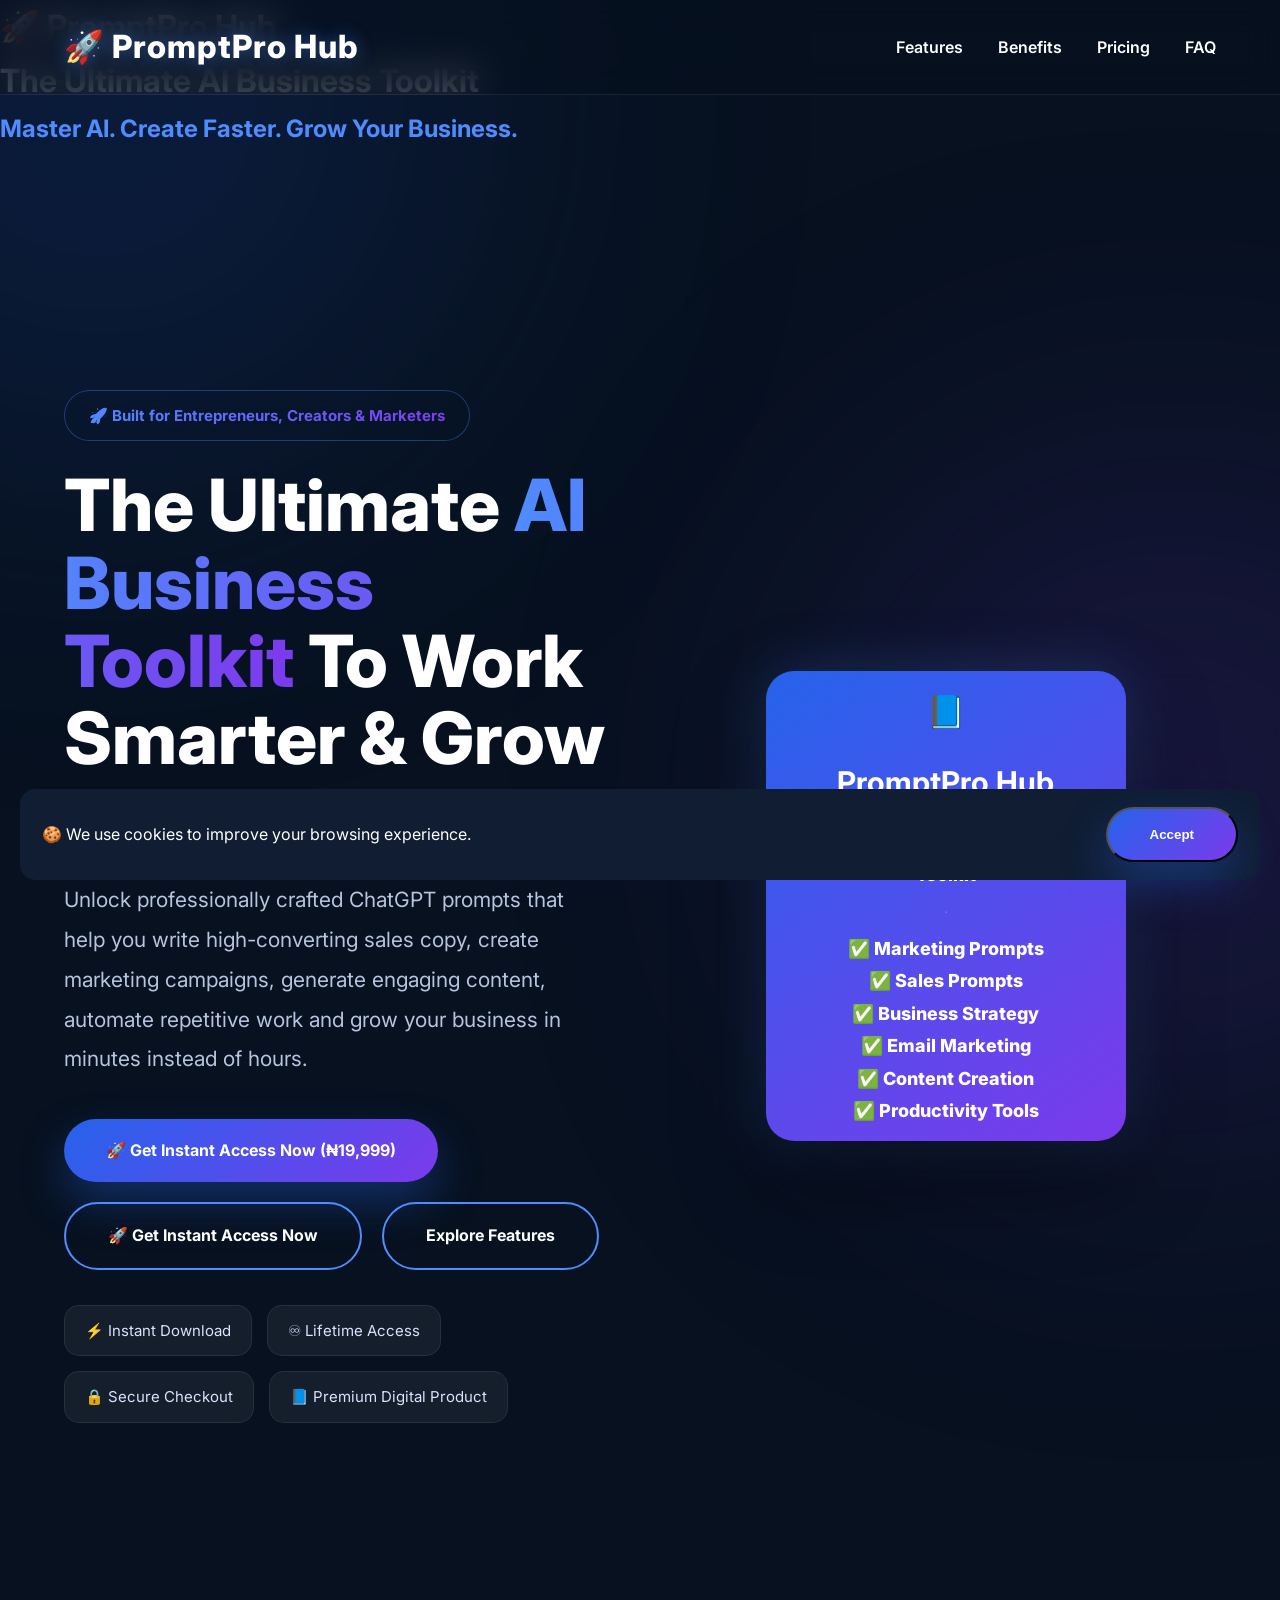
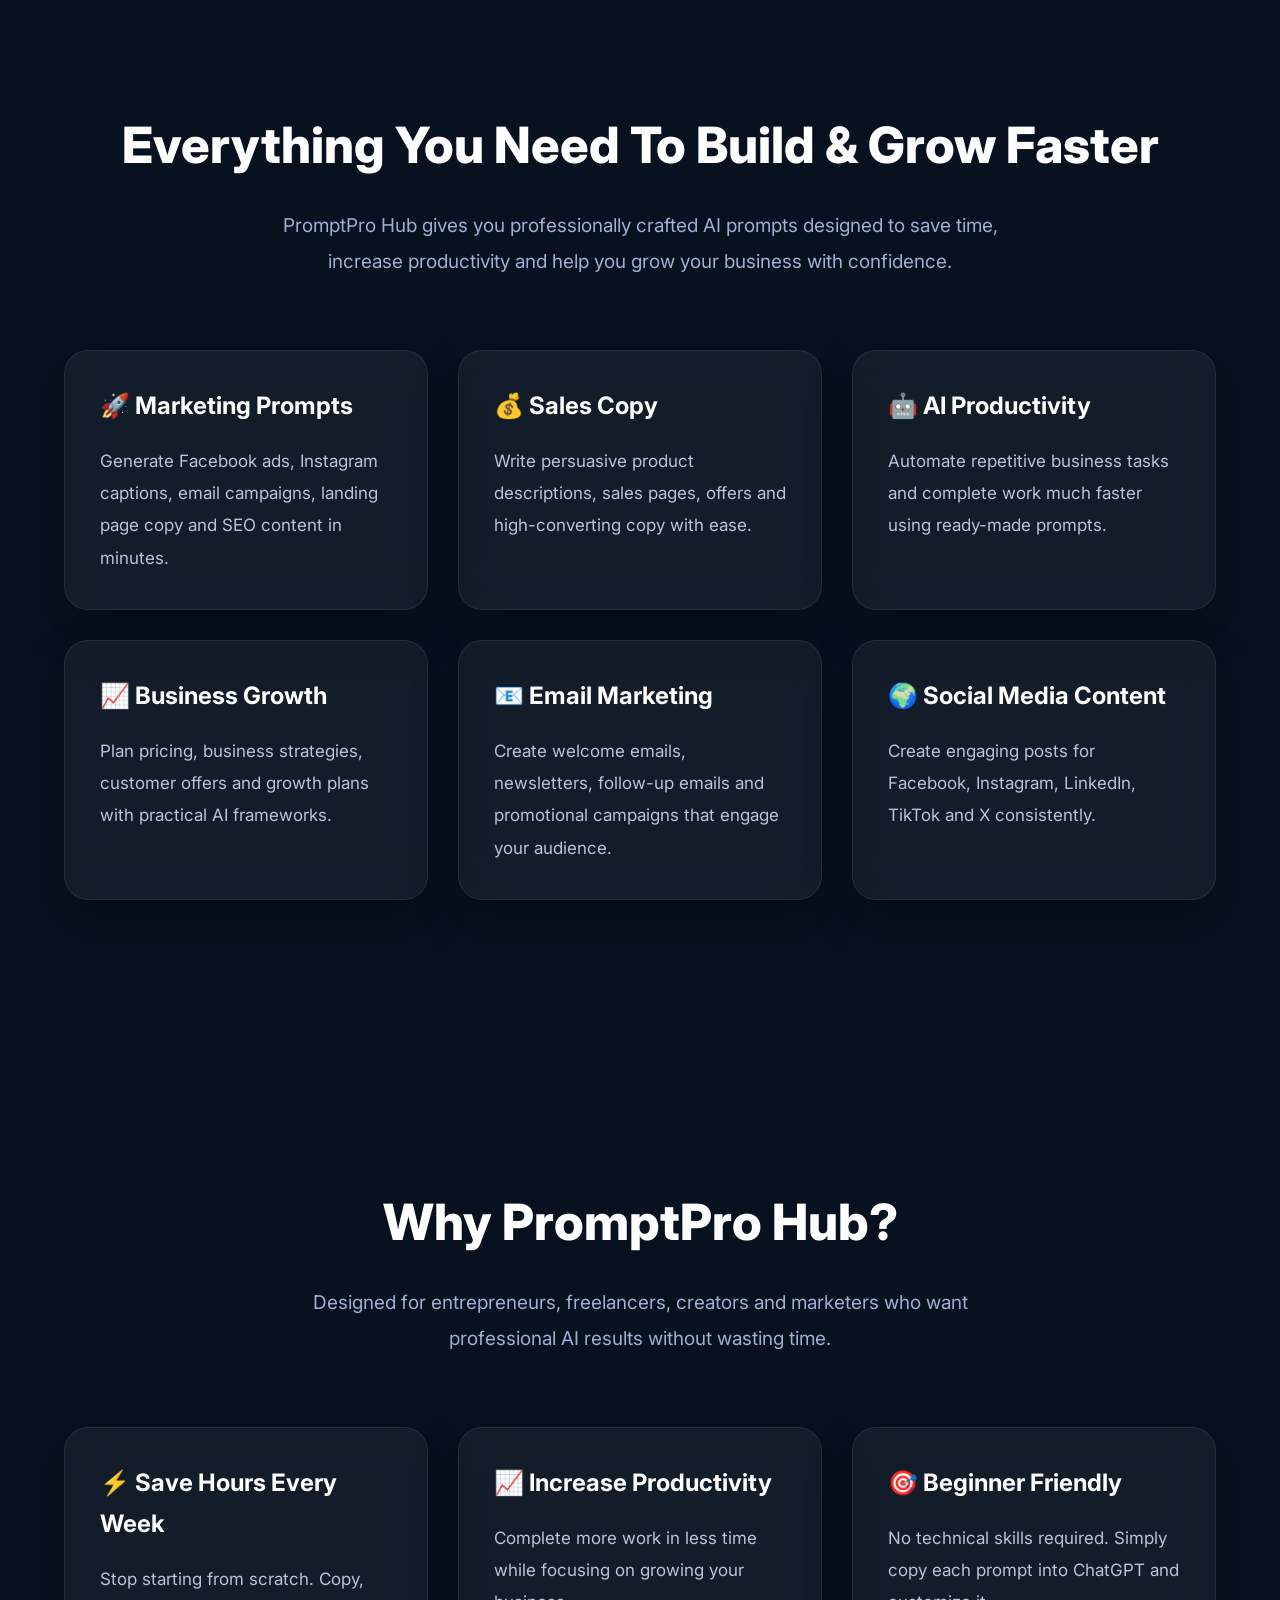
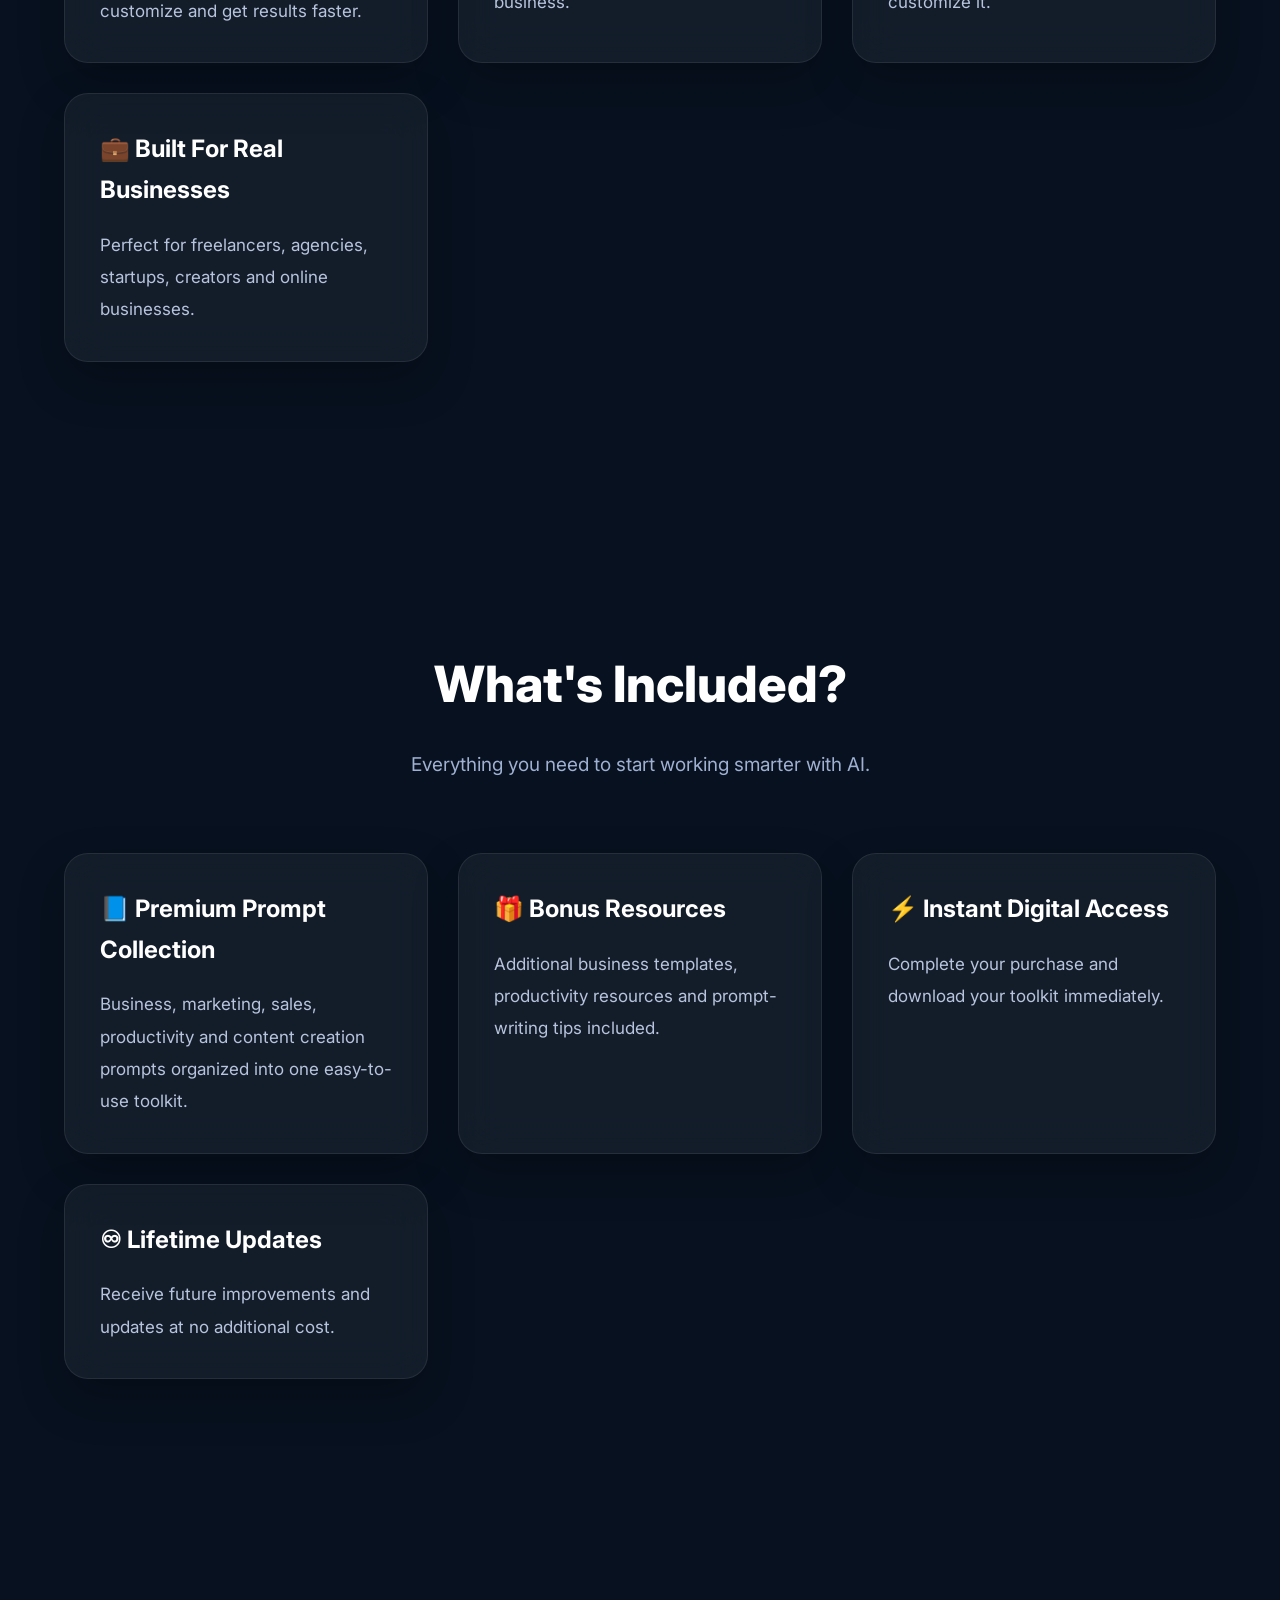
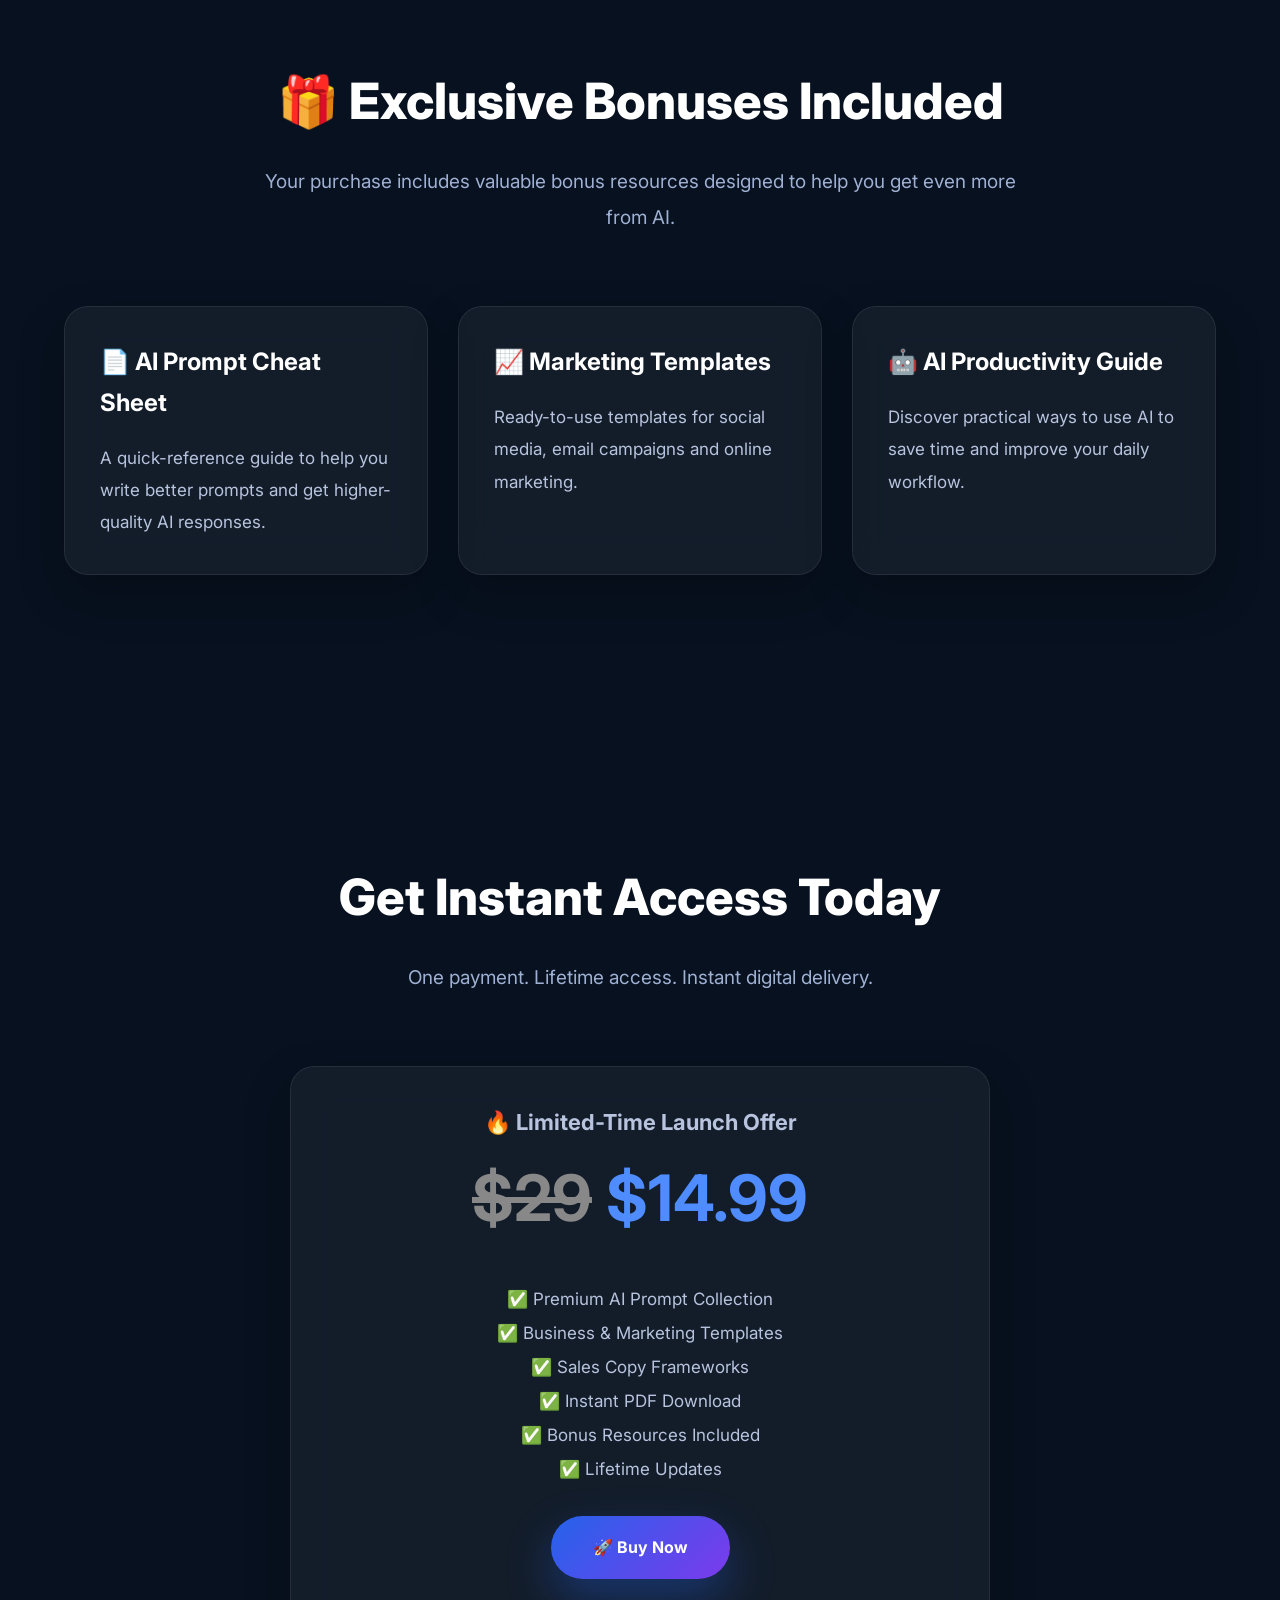
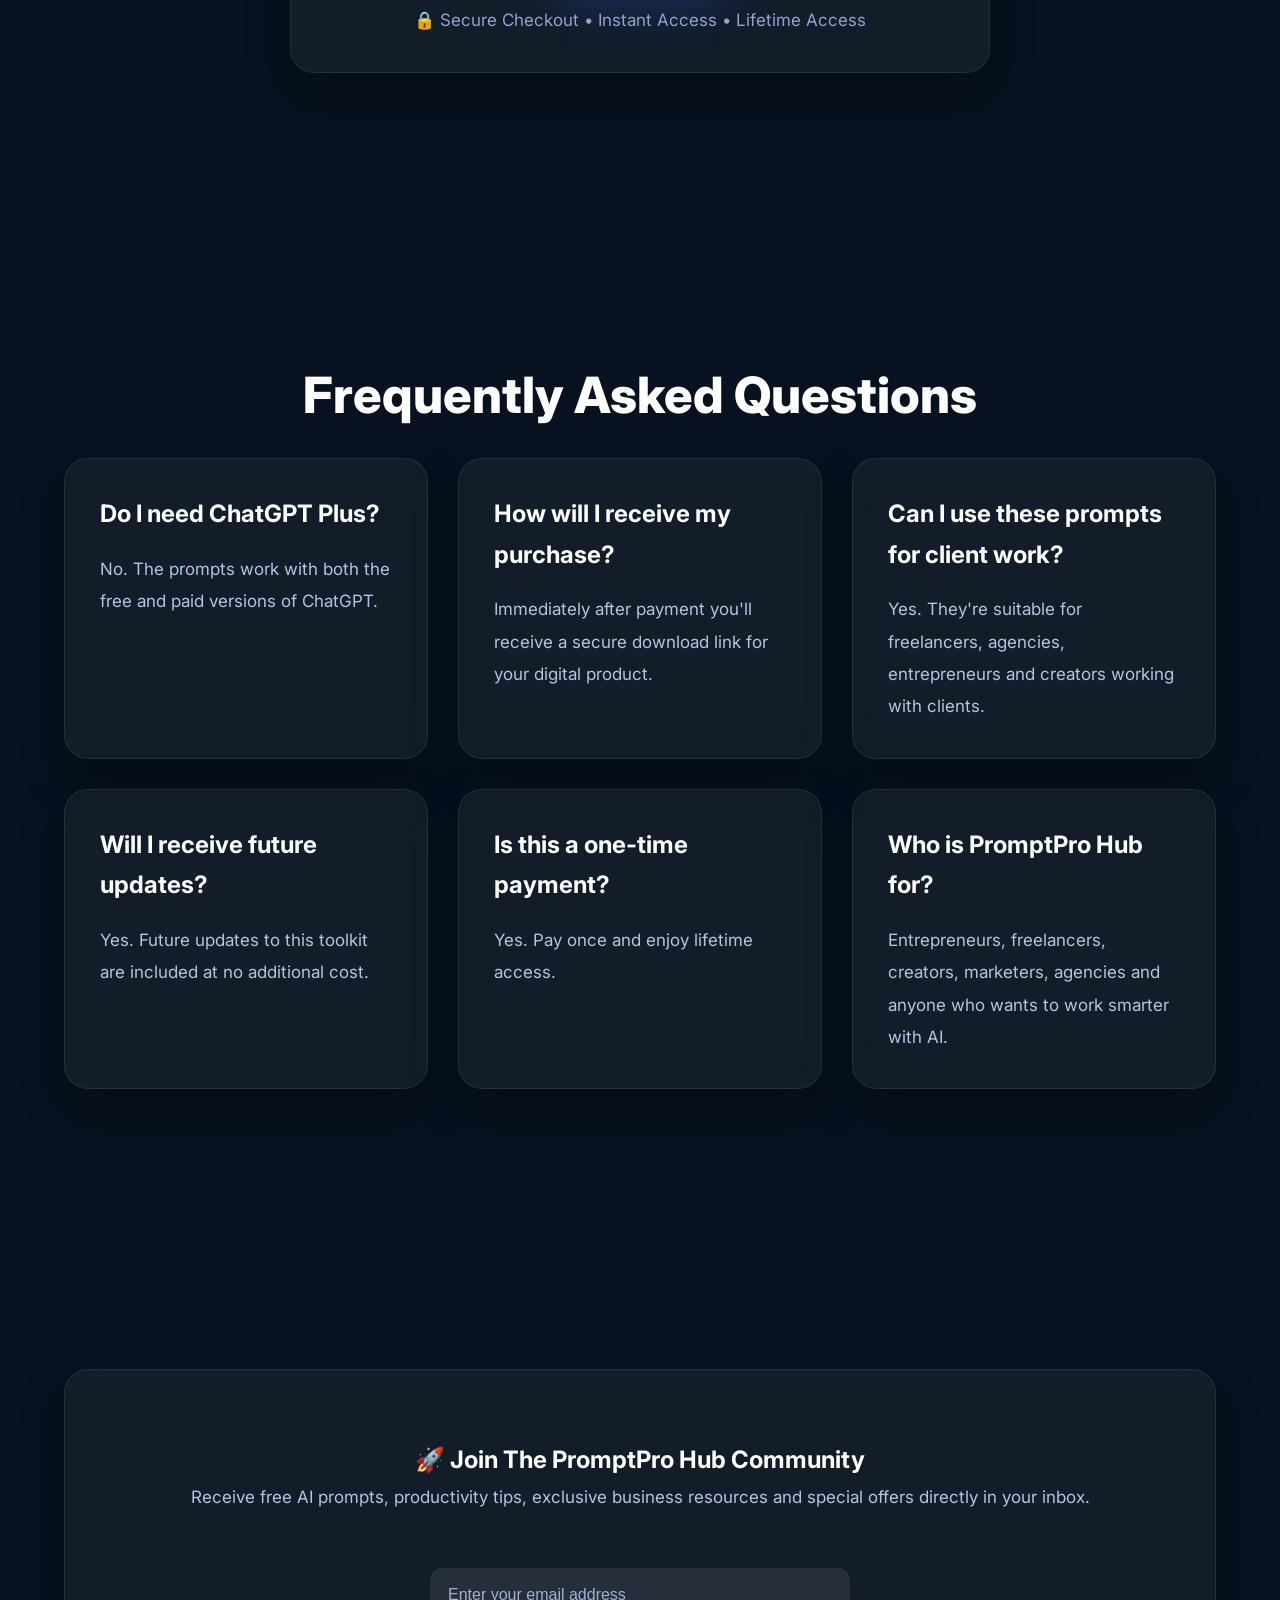
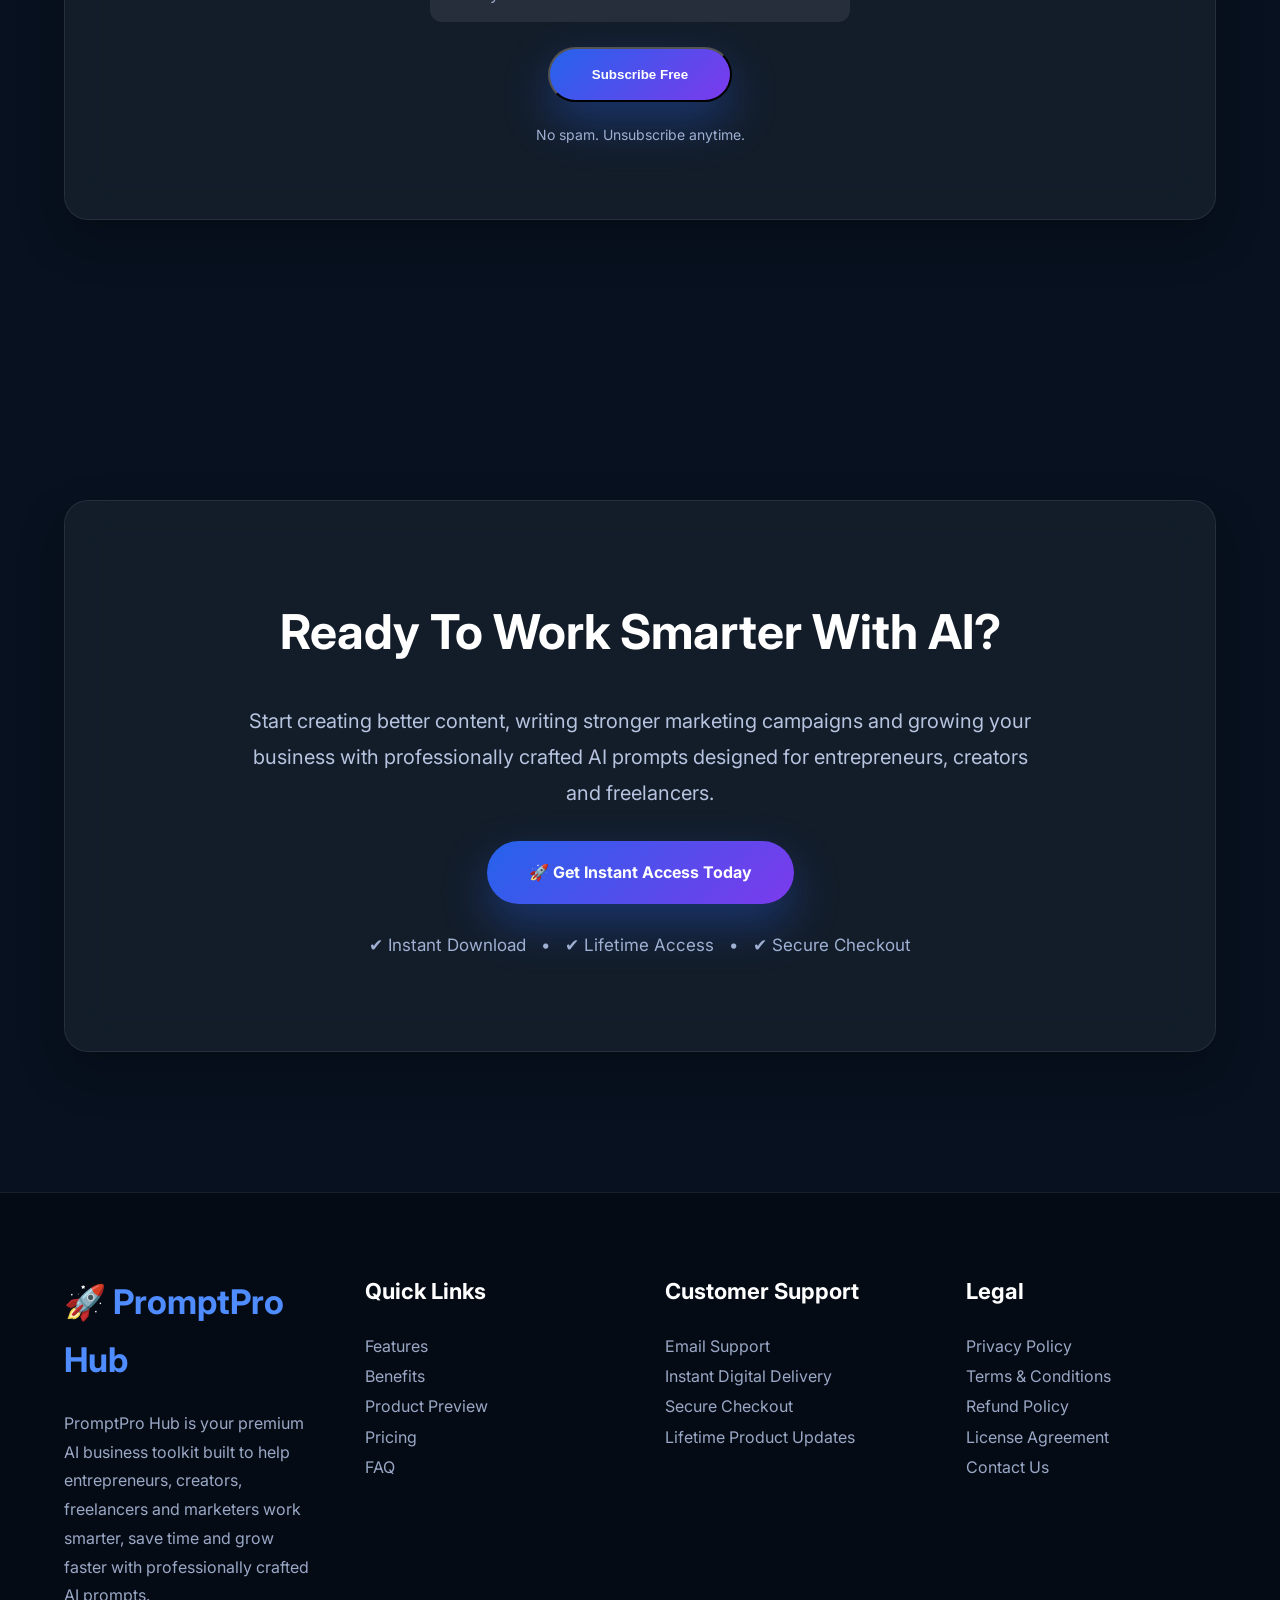
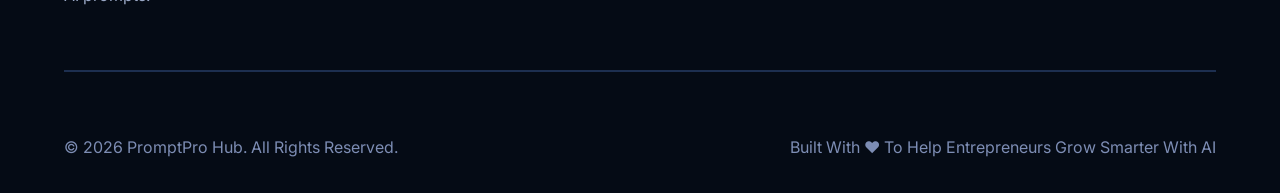
==== commit 399d83ca: "Update index.html" ====
--- a/index.html
+++ b/index.html
@@ -4,8 +4,16 @@
 <head>
 
 <meta charset="UTF-8">
-
 <meta name="viewport" content="width=device-width, initial-scale=1.0">
+
+<h1>
+🚀 PromptPro Hub<br>
+The Ultimate AI Business Toolkit
+</h1>
+
+<h2 style="color:#4F8CFF;">
+Master AI. Create Faster. Grow Your Business.
+</h2>
 
 <meta name="description"
 content="Unlock premium AI prompts for entrepreneurs, creators, freelancers and marketers. Save time, increase productivity and grow your business with PromptPro Hub.">
@@ -18,13 +26,8 @@
 <meta name="robots" content="index, follow">
 
 <meta name="theme-color" content="#0B1220">
-
-<meta name="google-site-verification"
-content="-H8AzUqDtSMZ_1AkI4seKuJZxhP034MO8zX_F6eigB0">
-
-<meta name="msvalidate.01"
-content="9AE06C6D93B7371833E5E1F4BB7DCA4D">
-
+<meta name="google-site-verification" content="-H8AzUqDtSMZ_1AkI4seKuJZxhP034MO8zX_F6eigB0" />
+  <meta name="msvalidate.01" content="9AE06C6D93B7371833E5E1F4BB7DCA4D" />
 <meta property="og:title"
 content="PromptPro Hub | The Ultimate AI Business Toolkit">
 
@@ -38,12 +41,10 @@
 content="images/cover.png">
 
 <meta property="og:url"
-content="https://promptprohub00.netlify.app/">
+content="https://nyonggodspower726-wq.github.io/promptprohub/">
 
 <meta name="twitter:card"
 content="summary_large_image">
-
-<title>PromptPro Hub | The Ultimate AI Business Toolkit</title>
 
 <link rel="stylesheet" href="style.css">
 
@@ -56,37 +57,24 @@
 <link href="https://fonts.googleapis.com/css2?family=Inter:wght@300;400;500;600;700;800;900&display=swap"
 rel="stylesheet">
 
-
-<!-- Google Analytics -->
-
-<script async
-src="https://www.googletagmanager.com/gtag/js?id=G-46P59BCML3">
+<script async src="https://www.googletagmanager.com/gtag/js?id=G-46P59BCML3"></script>
+
+<script>
+
+window.dataLayer = window.dataLayer || [];
+
+function gtag(){dataLayer.push(arguments);}
+
+gtag('js', new Date());
+
+gtag('config', 'G-46P59BCML3');
+
 </script>
 
-<script>
-
-window.dataLayer = window.dataLayer || [];
-
-function gtag(){
-    dataLayer.push(arguments);
-}
-
-gtag('js', new Date());
-
-gtag('config', 'G-46P59BCML3');
-
-</script>
-
 </head>
 
-
 <body>
 
-
-<!-- ================================
-     HEADER
-================================ -->
-
 <header>
 
 <div class="container">
@@ -99,28 +87,15 @@
 
 </div>
 
-
 <ul>
 
-<li>
-<a href="#features">Features</a>
-</li>
-
-<li>
-<a href="#benefits">Benefits</a>
-</li>
-
-<li>
-<a href="#pricing">Pricing</a>
-</li>
-
-<li>
-<a href="#tiktok">TikTok</a>
-</li>
-
-<li>
-<a href="#faq">FAQ</a>
-</li>
+<li><a href="#features">Features</a></li>
+
+<li><a href="#benefits">Benefits</a></li>
+
+<li><a href="#pricing">Pricing</a></li>
+
+<li><a href="#faq">FAQ</a></li>
 
 </ul>
 
@@ -130,29 +105,20 @@
 
 </header>
 
-
-
-<!-- ================================
-     HERO
-================================ -->
-
 <section class="hero">
 
 <div class="container">
 
 <div class="hero">
 
-
 <div class="hero-text">
 
-
 <span class="badge">
 
 🚀 Built for Entrepreneurs, Creators & Marketers
 
 </span>
 
-
 <h1>
 
 The Ultimate
@@ -163,16 +129,13 @@
 
 </h1>
 
-
 <p>
 
 Unlock professionally crafted ChatGPT prompts that help you write high-converting sales copy, create marketing campaigns, generate engaging content, automate repetitive work and grow your business in minutes instead of hours.
 
 </p>
 
-
 <div class="hero-buttons">
-
 
 <a href="checkout.html"
 class="btn"
@@ -183,10 +146,7 @@
 
 </a>
 
-
-<br>
-<br>
-
+<br><br>
 
 <a href="checkout.html"
 class="btn-outline"
@@ -197,17 +157,13 @@
 
 </a>
 
-
-<a href="#features"
-class="btn-outline">
+<a href="#features" class="btn-outline">
 
 Explore Features
 
 </a>
 
-
-</div>
-
+</div>
 
 <div class="hero-trust">
 
@@ -221,10 +177,7 @@
 
 </div>
 
-
-</div>
-
-
+</div>
 
 <div class="hero-image">
 
@@ -238,17 +191,14 @@
 
 </h2>
 
-
 <p>
 
 The Ultimate AI Business Toolkit
 
 </p>
 
-
 <hr style="margin:20px 0;opacity:.2;">
 
-
 <p>
 
 ✅ Marketing Prompts<br>
@@ -265,46 +215,35 @@
 
 </p>
 
-
-</div>
-
-</div>
-
+</div>
+
+</div>
 
 </div>
 
 </div>
 
 </section>
-
-
-
-<!-- ================================
-     FEATURES
-================================ -->
+<!-- FEATURES -->
 
 <section id="features">
 
 <div class="container">
 
-
 <h2 class="title">
 
 Everything You Need To Build & Grow Faster
 
 </h2>
 
-
 <p class="subtitle">
 
 PromptPro Hub gives you professionally crafted AI prompts designed to save time, increase productivity and help you grow your business with confidence.
 
 </p>
 
-
 <div class="cards">
 
-
 <div class="card">
 
 <h3>🚀 Marketing Prompts</h3>
@@ -317,7 +256,6 @@
 
 </div>
 
-
 <div class="card">
 
 <h3>💰 Sales Copy</h3>
@@ -330,7 +268,6 @@
 
 </div>
 
-
 <div class="card">
 
 <h3>🤖 AI Productivity</h3>
@@ -343,7 +280,6 @@
 
 </div>
 
-
 <div class="card">
 
 <h3>📈 Business Growth</h3>
@@ -356,7 +292,6 @@
 
 </div>
 
-
 <div class="card">
 
 <h3>📧 Email Marketing</h3>
@@ -369,7 +304,6 @@
 
 </div>
 
-
 <div class="card">
 
 <h3>🌍 Social Media Content</h3>
@@ -382,41 +316,32 @@
 
 </div>
 
-
 </div>
 
 </div>
 
 </section>
 
-
-
-<!-- ================================
-     BENEFITS
-================================ -->
+<!-- BENEFITS -->
 
 <section id="benefits">
 
 <div class="container">
 
-
 <h2 class="title">
 
 Why PromptPro Hub?
 
 </h2>
 
-
 <p class="subtitle">
 
 Designed for entrepreneurs, freelancers, creators and marketers who want professional AI results without wasting time.
 
 </p>
 
-
 <div class="cards">
 
-
 <div class="card">
 
 <h3>⚡ Save Hours Every Week</h3>
@@ -429,7 +354,6 @@
 
 </div>
 
-
 <div class="card">
 
 <h3>📈 Increase Productivity</h3>
@@ -442,7 +366,6 @@
 
 </div>
 
-
 <div class="card">
 
 <h3>🎯 Beginner Friendly</h3>
@@ -455,7 +378,6 @@
 
 </div>
 
-
 <div class="card">
 
 <h3>💼 Built For Real Businesses</h3>
@@ -468,41 +390,32 @@
 
 </div>
 
-
 </div>
 
 </div>
 
 </section>
 
-
-
-<!-- ================================
-     PRODUCT PREVIEW
-================================ -->
+<!-- PRODUCT PREVIEW -->
 
 <section id="preview">
 
 <div class="container">
 
-
 <h2 class="title">
 
 What's Included?
 
 </h2>
 
-
 <p class="subtitle">
 
 Everything you need to start working smarter with AI.
 
 </p>
 
-
 <div class="cards">
 
-
 <div class="card">
 
 <h3>📘 Premium Prompt Collection</h3>
@@ -515,7 +428,6 @@
 
 </div>
 
-
 <div class="card">
 
 <h3>🎁 Bonus Resources</h3>
@@ -528,7 +440,6 @@
 
 </div>
 
-
 <div class="card">
 
 <h3>⚡ Instant Digital Access</h3>
@@ -541,7 +452,6 @@
 
 </div>
 
-
 <div class="card">
 
 <h3>♾ Lifetime Updates</h3>
@@ -554,6 +464,66 @@
 
 </div>
 
+</div>
+
+</div>
+
+  </section>
+<!-- BONUSES -->
+
+<section id="bonuses">
+
+<div class="container">
+
+<h2 class="title">
+
+🎁 Exclusive Bonuses Included
+
+</h2>
+
+<p class="subtitle">
+
+Your purchase includes valuable bonus resources designed to help you get even more from AI.
+
+</p>
+
+<div class="cards">
+
+<div class="card">
+
+<h3>📄 AI Prompt Cheat Sheet</h3>
+
+<p>
+
+A quick-reference guide to help you write better prompts and get higher-quality AI responses.
+
+</p>
+
+</div>
+
+<div class="card">
+
+<h3>📈 Marketing Templates</h3>
+
+<p>
+
+Ready-to-use templates for social media, email campaigns and online marketing.
+
+</p>
+
+</div>
+
+<div class="card">
+
+<h3>🤖 AI Productivity Guide</h3>
+
+<p>
+
+Discover practical ways to use AI to save time and improve your daily workflow.
+
+</p>
+
+</div>
 
 </div>
 
@@ -561,181 +531,25 @@
 
 </section>
 
-
-
-<!-- ================================
-     BONUSES
-================================ -->
-
-<section id="bonuses">
-
-<div class="container">
-
+<!-- PRICING -->
+
+<section id="pricing">
+
+<div class="container">
 
 <h2 class="title">
 
-🎁 Exclusive Bonuses Included
-
-</h2>
-
+Get Instant Access Today
+
+</h2>
 
 <p class="subtitle">
 
-Your purchase includes valuable bonus resources designed to help you get even more from AI.
-
-</p>
-
-
-<div class="cards">
-
-
-<div class="card">
-
-<h3>📄 AI Prompt Cheat Sheet</h3>
-
-<p>
-
-A quick-reference guide to help you write better prompts and get higher-quality AI responses.
-
-</p>
-
-</div>
-
-
-<div class="card">
-
-<h3>📈 Marketing Templates</h3>
-
-<p>
-
-Ready-to-use templates for social media, email campaigns and online marketing.
-
-</p>
-
-</div>
-
-
-<div class="card">
-
-<h3>🤖 AI Productivity Guide</h3>
-
-<p>
-
-Discover practical ways to use AI to save time and improve your daily workflow.
-
-</p>
-
-</div>
-
-
-</div>
-
-</div>
-
-</section>
-
-
-
-<!-- ================================
-     TIKTOK CONNECTION
-================================ -->
-
-<section id="tiktok">
-
-<div class="container">
-
-
-<div class="card"
-style="max-width:800px;margin:auto;text-align:center;padding:70px 40px;">
-
-
-<h2 class="title">
-
-🎵 Connect Your TikTok Account
-
-</h2>
-
-
-<p class="subtitle">
-
-Connect your TikTok account to PromptPro Hub and authorize the application to work with your TikTok account.
-
-</p>
-
-
-<div style="margin:35px 0;">
-
-
-<a
-href="/.netlify/functions/tiktok-login"
-class="btn"
-style="display:inline-block;text-decoration:none;">
-
-🎵 Connect TikTok
-
-</a>
-
-
-</div>
-
-
-<p style="color:#9fb0d3;font-size:14px;line-height:1.7;">
-
-You will be redirected to TikTok to log in and authorize PromptPro Hub.
-
-</p>
-
-
-<p style="color:#9fb0d3;font-size:14px;line-height:1.7;">
-
-🔒 Your TikTok credentials are handled by TikTok.
-<br>
-🔐 Your TikTok client secret is stored securely on Netlify.
-
-</p>
-
-
-<div
-id="tiktok-status"
-style="display:none;margin-top:25px;padding:15px;border-radius:10px;background:#101d33;">
-
-</div>
-
-
-</div>
-
-</div>
-
-</section>
-
-
-
-<!-- ================================
-     PRICING
-================================ -->
-
-<section id="pricing">
-
-<div class="container">
-
-
-<h2 class="title">
-
-Get Instant Access Today
-
-</h2>
-
-
-<p class="subtitle">
-
 One payment. Lifetime access. Instant digital delivery.
 
 </p>
 
-
-<div class="card"
-style="max-width:700px;margin:auto;text-align:center;">
-
+<div class="card" style="max-width:700px;margin:auto;text-align:center;">
 
 <p style="font-size:22px;font-weight:700;">
 
@@ -743,15 +557,9 @@
 
 </p>
 
-
 <h1 style="font-size:64px;">
 
-<del style="color:#888;">
-
-$29
-
-</del>
-
+<del style="color:#888;">$29</del>
 
 <span style="color:#4F8CFF;">
 
@@ -761,7 +569,6 @@
 
 </h1>
 
-
 <p style="margin:30px 0;line-height:2;">
 
 ✅ Premium AI Prompt Collection<br>
@@ -777,7 +584,6 @@
 ✅ Lifetime Updates
 
 </p>
-
 
 <a href="checkout.html"
 class="btn"
@@ -787,41 +593,32 @@
 
 </a>
 
-
 <p style="margin-top:25px;color:#8fa4d1;">
 
 🔒 Secure Checkout • Instant Access • Lifetime Access
 
 </p>
 
-
 </div>
 
 </div>
 
 </section>
 
-
-
-<!-- ================================
-     FAQ
-================================ -->
+<!-- FAQ -->
 
 <section id="faq">
 
 <div class="container">
 
-
 <h2 class="title">
 
 Frequently Asked Questions
 
 </h2>
 
-
 <div class="cards">
 
-
 <div class="card">
 
 <h3>
@@ -838,7 +635,6 @@
 
 </div>
 
-
 <div class="card">
 
 <h3>
@@ -855,7 +651,6 @@
 
 </div>
 
-
 <div class="card">
 
 <h3>
@@ -872,7 +667,6 @@
 
 </div>
 
-
 <div class="card">
 
 <h3>
@@ -889,7 +683,6 @@
 
 </div>
 
-
 <div class="card">
 
 <h3>
@@ -906,7 +699,6 @@
 
 </div>
 
-
 <div class="card">
 
 <h3>
@@ -923,27 +715,18 @@
 
 </div>
 
-
 </div>
 
 </div>
 
 </section>
-
-
-
-<!-- ================================
-     NEWSLETTER
-================================ -->
+<!-- NEWSLETTER -->
 
 <section id="newsletter">
 
 <div class="container">
 
-
-<div class="card"
-style="text-align:center;padding:70px 40px;">
-
+<div class="card" style="text-align:center;padding:70px 40px;">
 
 <h2>
 
@@ -951,68 +734,48 @@
 
 </h2>
 
-
 <p>
 
 Receive free AI prompts, productivity tips, exclusive business resources and special offers directly in your inbox.
 
 </p>
 
-
-<form
-onsubmit="return subscribeNewsletter(event);">
-
+<form>
 
 <input
 type="email"
-id="newsletter-email"
 placeholder="Enter your email address"
-required
 style="padding:18px;width:70%;max-width:420px;border-radius:12px;border:none;margin:25px 0;font-size:16px;">
 
-
 <br>
 
-
-<button
-type="submit"
-class="btn">
+<button class="btn">
 
 Subscribe Free
 
 </button>
 
-
 </form>
 
-
 <p style="margin-top:20px;color:#9fb0d3;font-size:14px;">
 
 No spam. Unsubscribe anytime.
 
 </p>
 
-
 </div>
 
 </div>
 
 </section>
 
-
-
-<!-- ================================
-     FINAL CTA
-================================ -->
+<!-- FINAL CALL TO ACTION -->
 
 <section id="final-cta">
 
 <div class="container">
 
-
-<div class="card"
-style="text-align:center;padding:90px 45px;">
-
+<div class="card" style="text-align:center;padding:90px 45px;">
 
 <h2 style="font-size:48px;">
 
@@ -1020,22 +783,17 @@
 
 </h2>
 
-
-<p
-style="font-size:20px;color:#b7c4df;margin:30px auto;max-width:800px;line-height:1.8;">
+<p style="font-size:20px;color:#b7c4df;margin:30px auto;max-width:800px;line-height:1.8;">
 
 Start creating better content, writing stronger marketing campaigns and growing your business with professionally crafted AI prompts designed for entrepreneurs, creators and freelancers.
 
 </p>
 
-
-<a href="#pricing"
-class="btn">
+<a href="#pricing" class="btn">
 
 🚀 Get Instant Access Today
 
 </a>
-
 
 <p style="margin-top:25px;color:#9fb0d3;">
 
@@ -1045,148 +803,95 @@
 
 </p>
 
-
 </div>
 
 </div>
 
 </section>
 
-
-
-<!-- ================================
-     COOKIE NOTICE
-================================ -->
+<!-- COOKIE NOTICE -->
 
 <div
 id="cookie-banner"
 style="position:fixed;bottom:20px;left:20px;right:20px;background:#101d33;padding:18px 22px;border-radius:15px;display:flex;justify-content:space-between;align-items:center;gap:20px;z-index:9999;">
 
-
 <p style="margin:0;color:#ffffff;">
 
 🍪 We use cookies to improve your browsing experience.
 
 </p>
 
-
 <button
-id="accept-cookie"
+onclick="document.getElementById('cookie-banner').style.display='none'"
 class="btn">
 
 Accept
 
 </button>
 
-
-</div>
-
-
-
-<!-- ================================
-     BACK TO TOP
-================================ -->
+</div>
+
+<!-- BACK TO TOP -->
 
 <button
-id="back-to-top"
-style="position:fixed;bottom:30px;right:30px;width:60px;height:60px;border:none;border-radius:50%;background:#4F8CFF;color:white;font-size:24px;cursor:pointer;box-shadow:0 10px 25px rgba(0,0,0,.35);z-index:999;opacity:0;visibility:hidden;">
+onclick="window.scrollTo({top:0,behavior:'smooth'})"
+style="position:fixed;bottom:30px;right:30px;width:60px;height:60px;border:none;border-radius:50%;background:#4F8CFF;color:white;font-size:24px;cursor:pointer;box-shadow:0 10px 25px rgba(0,0,0,.35);z-index:999;">
 
 ↑
 
-</button>
-
-
-
-<!-- ================================
-     FOOTER
-================================ -->
-
-<footer
-style="background:#050B15;padding:80px 0 30px;">
-
-<div class="container">
-
-
-<div
-style="display:grid;grid-template-columns:repeat(auto-fit,minmax(220px,1fr));gap:50px;">
-
+  </button>
+<!-- FOOTER -->
+
+<footer style="background:#050B15;padding:80px 0 30px;">
+
+<div class="container">
+
+<div style="display:grid;grid-template-columns:repeat(auto-fit,minmax(220px,1fr));gap:50px;">
 
 <div>
 
-
 <h2 style="color:#4F8CFF;">
 
 🚀 PromptPro Hub
 
 </h2>
 
-
-<p
-style="color:#9AA8C6;line-height:1.8;margin-top:20px;">
+<p style="color:#9AA8C6;line-height:1.8;margin-top:20px;">
 
 PromptPro Hub is your premium AI business toolkit built to help entrepreneurs, creators, freelancers and marketers work smarter, save time and grow faster with professionally crafted AI prompts.
 
 </p>
 
-
-</div>
-
-
+</div>
 
 <div>
 
-
 <h3 style="margin-bottom:20px;">
 
 Quick Links
 
 </h3>
 
-
-<p>
-<a href="#features">Features</a>
-</p>
-
-
-<p>
-<a href="#benefits">Benefits</a>
-</p>
-
-
-<p>
-<a href="#preview">Product Preview</a>
-</p>
-
-
-<p>
-<a href="#pricing">Pricing</a>
-</p>
-
-
-<p>
-<a href="#tiktok">Connect TikTok</a>
-</p>
-
-
-<p>
-<a href="#faq">FAQ</a>
-</p>
-
-
-</div>
-
-
+<p><a href="#features">Features</a></p>
+
+<p><a href="#benefits">Benefits</a></p>
+
+<p><a href="#preview">Product Preview</a></p>
+
+<p><a href="#pricing">Pricing</a></p>
+
+<p><a href="#faq">FAQ</a></p>
+
+</div>
 
 <div>
 
-
 <h3 style="margin-bottom:20px;">
 
 Customer Support
 
 </h3>
 
-
 <p>Email Support</p>
 
 <p>Instant Digital Delivery</p>
@@ -1195,71 +900,33 @@
 
 <p>Lifetime Product Updates</p>
 
-
-</div>
-
-
+</div>
 
 <div>
 
-
 <h3 style="margin-bottom:20px;">
 
 Legal
 
 </h3>
 
-
-<p>
-<a href="privacy.html">
-Privacy Policy
-</a>
-</p>
-
-
-<p>
-<a href="terms.html">
-Terms & Conditions
-</a>
-</p>
-
-
-<p>
-<a href="refund.html">
-Refund Policy
-</a>
-</p>
-
-
-<p>
-<a href="license.html">
-License Agreement
-</a>
-</p>
-
-
-<p>
-<a href="support.html">
-Contact Us
-</a>
-</p>
-
-
-</div>
-
-
-</div>
-
-
-
-<hr
-style="margin:60px 0;border:1px solid #1D2F50;">
-
-
-
-<div
-style="display:flex;justify-content:space-between;flex-wrap:wrap;gap:20px;align-items:center;">
-
+<p><a href="privacy.html">Privacy Policy</a></p>
+
+<p><a href="terms.html">Terms & Conditions</a></p>
+
+<p><a href="refund.html">Refund Policy</a></p>
+
+<p><a href="license.html">License Agreement</a></p>
+
+<p><a href="support.html">Contact Us</a></p>
+
+</div>
+
+</div>
+
+<hr style="margin:60px 0;border:1px solid #1D2F50;">
+
+<div style="display:flex;justify-content:space-between;flex-wrap:wrap;gap:20px;align-items:center;">
 
 <p style="color:#7D8DB4;">
 
@@ -1267,205 +934,21 @@
 
 </p>
 
-
 <p style="color:#7D8DB4;">
 
 Built With ❤️ To Help Entrepreneurs Grow Smarter With AI
 
 </p>
 
-
-</div>
-
+</div>
 
 </div>
 
 </footer>
 
-
-
-<!-- ================================
-     JAVASCRIPT
-================================ -->
-
 <script src="script.js"></script>
 
-
-<script>
-
-/* ================================
-   NEWSLETTER
-================================ */
-
-function subscribeNewsletter(event) {
-
-    event.preventDefault();
-
-    const email =
-        document.getElementById("newsletter-email").value.trim();
-
-    if (!email) {
-
-        alert("Please enter your email address.");
-
-        return false;
-
-    }
-
-    alert(
-        "Thank you for joining PromptPro Hub!"
-    );
-
-    document.getElementById(
-        "newsletter-email"
-    ).value = "";
-
-    return false;
-}
-
-
-
-/* ================================
-   COOKIE
-================================ */
-
-const cookieBanner =
-    document.getElementById("cookie-banner");
-
-const acceptCookie =
-    document.getElementById("accept-cookie");
-
-
-if (
-    localStorage.getItem("cookieAccepted")
-) {
-
-    cookieBanner.style.display = "none";
-
-}
-
-
-if (acceptCookie) {
-
-    acceptCookie.addEventListener(
-        "click",
-        function () {
-
-            localStorage.setItem(
-                "cookieAccepted",
-                "true"
-            );
-
-            cookieBanner.style.display =
-                "none";
-
-        }
-    );
-
-}
-
-
-
-/* ================================
-   BACK TO TOP
-================================ */
-
-const backToTop =
-    document.getElementById("back-to-top");
-
-
-window.addEventListener(
-    "scroll",
-    function () {
-
-        if (window.scrollY > 500) {
-
-            backToTop.style.opacity = "1";
-
-            backToTop.style.visibility =
-                "visible";
-
-        } else {
-
-            backToTop.style.opacity = "0";
-
-            backToTop.style.visibility =
-                "hidden";
-
-        }
-
-    }
-);
-
-
-backToTop.addEventListener(
-    "click",
-    function () {
-
-        window.scrollTo({
-            top: 0,
-            behavior: "smooth"
-        });
-
-    }
-);
-
-
-
-/* ================================
-   TIKTOK STATUS
-================================ */
-
-const urlParams =
-    new URLSearchParams(
-        window.location.search
-    );
-
-
-if (
-    urlParams.get("tiktok") === "connected"
-) {
-
-    const status =
-        document.getElementById(
-            "tiktok-status"
-        );
-
-    if (status) {
-
-        status.style.display = "block";
-
-        status.innerHTML =
-            "✅ TikTok account connected successfully!";
-
-    }
-
-}
-
-
-if (
-    urlParams.get("tiktok") === "error"
-) {
-
-    const status =
-        document.getElementById(
-            "tiktok-status"
-        );
-
-    if (status) {
-
-        status.style.display = "block";
-
-        status.innerHTML =
-            "❌ TikTok connection failed. Please try again.";
-
-    }
-
-}
-
-</script>
-
-
 </body>
 
-  </html>
+    </html>
+    
